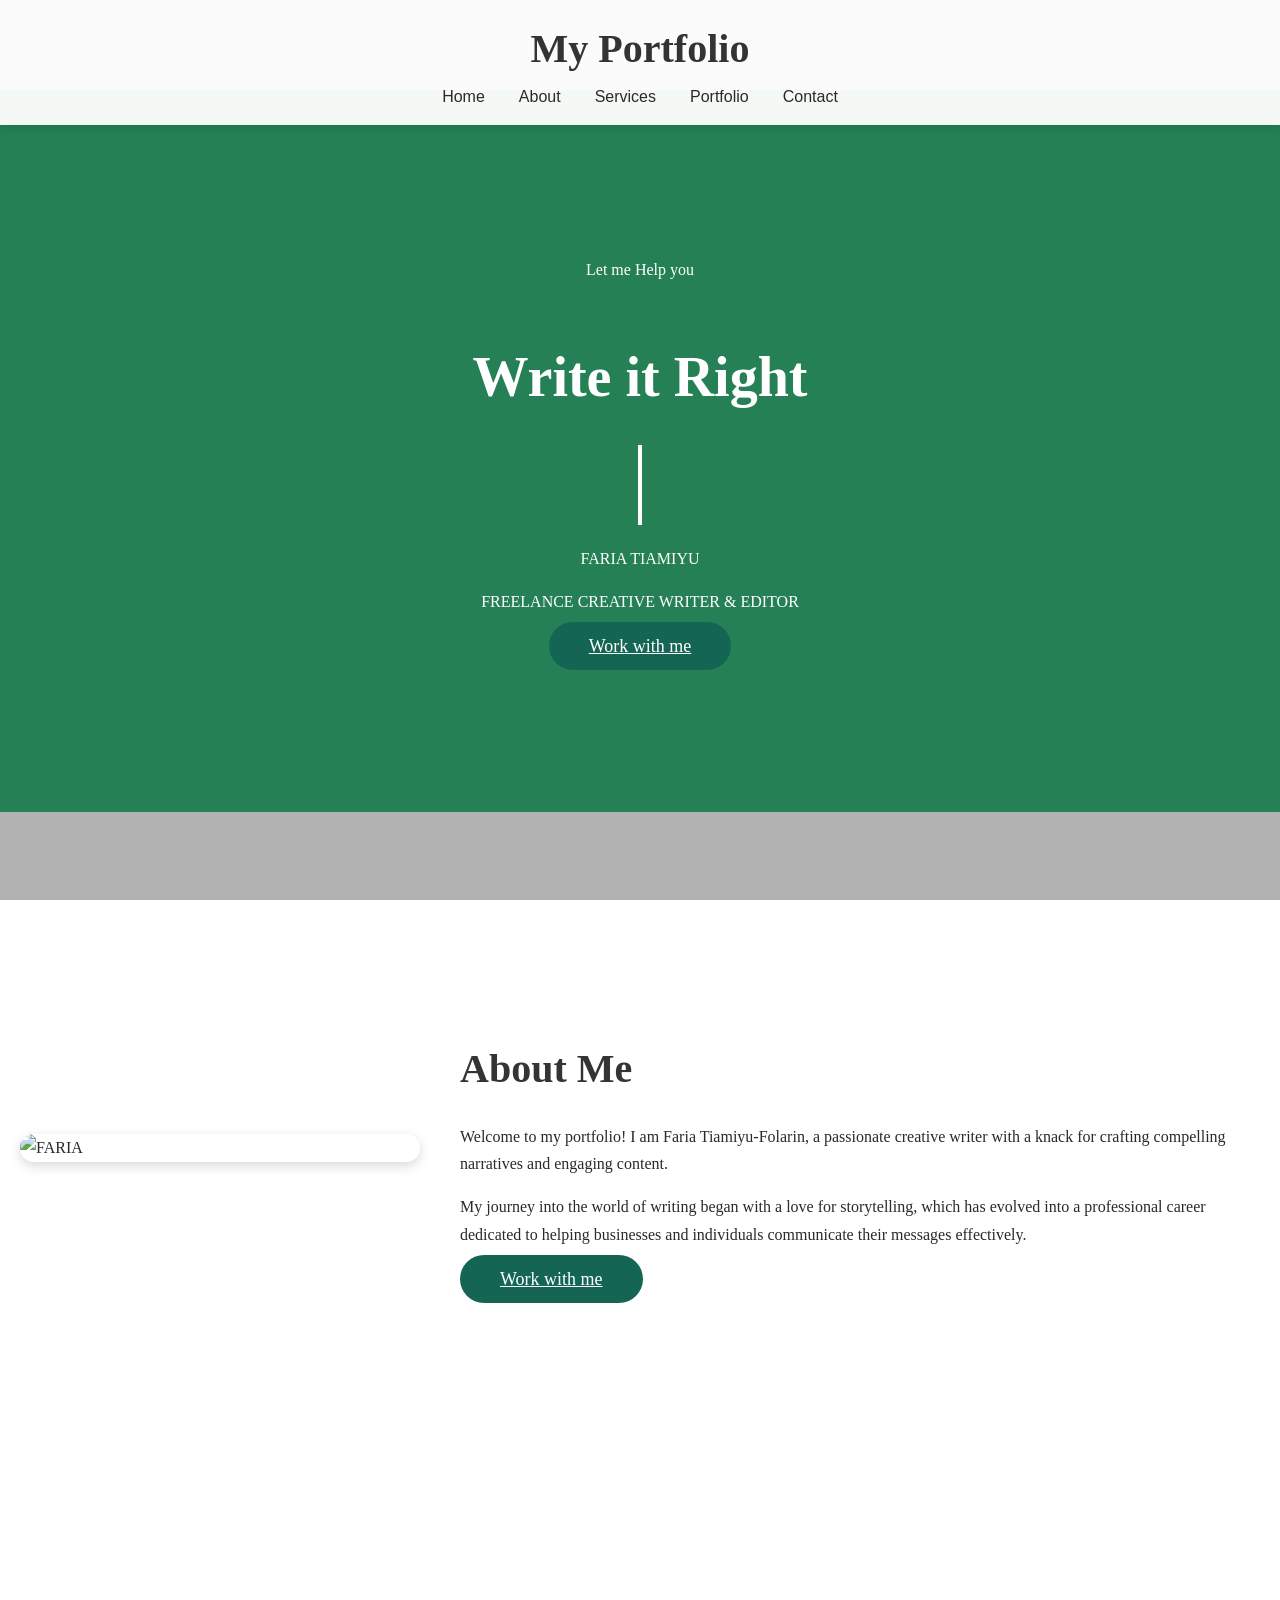
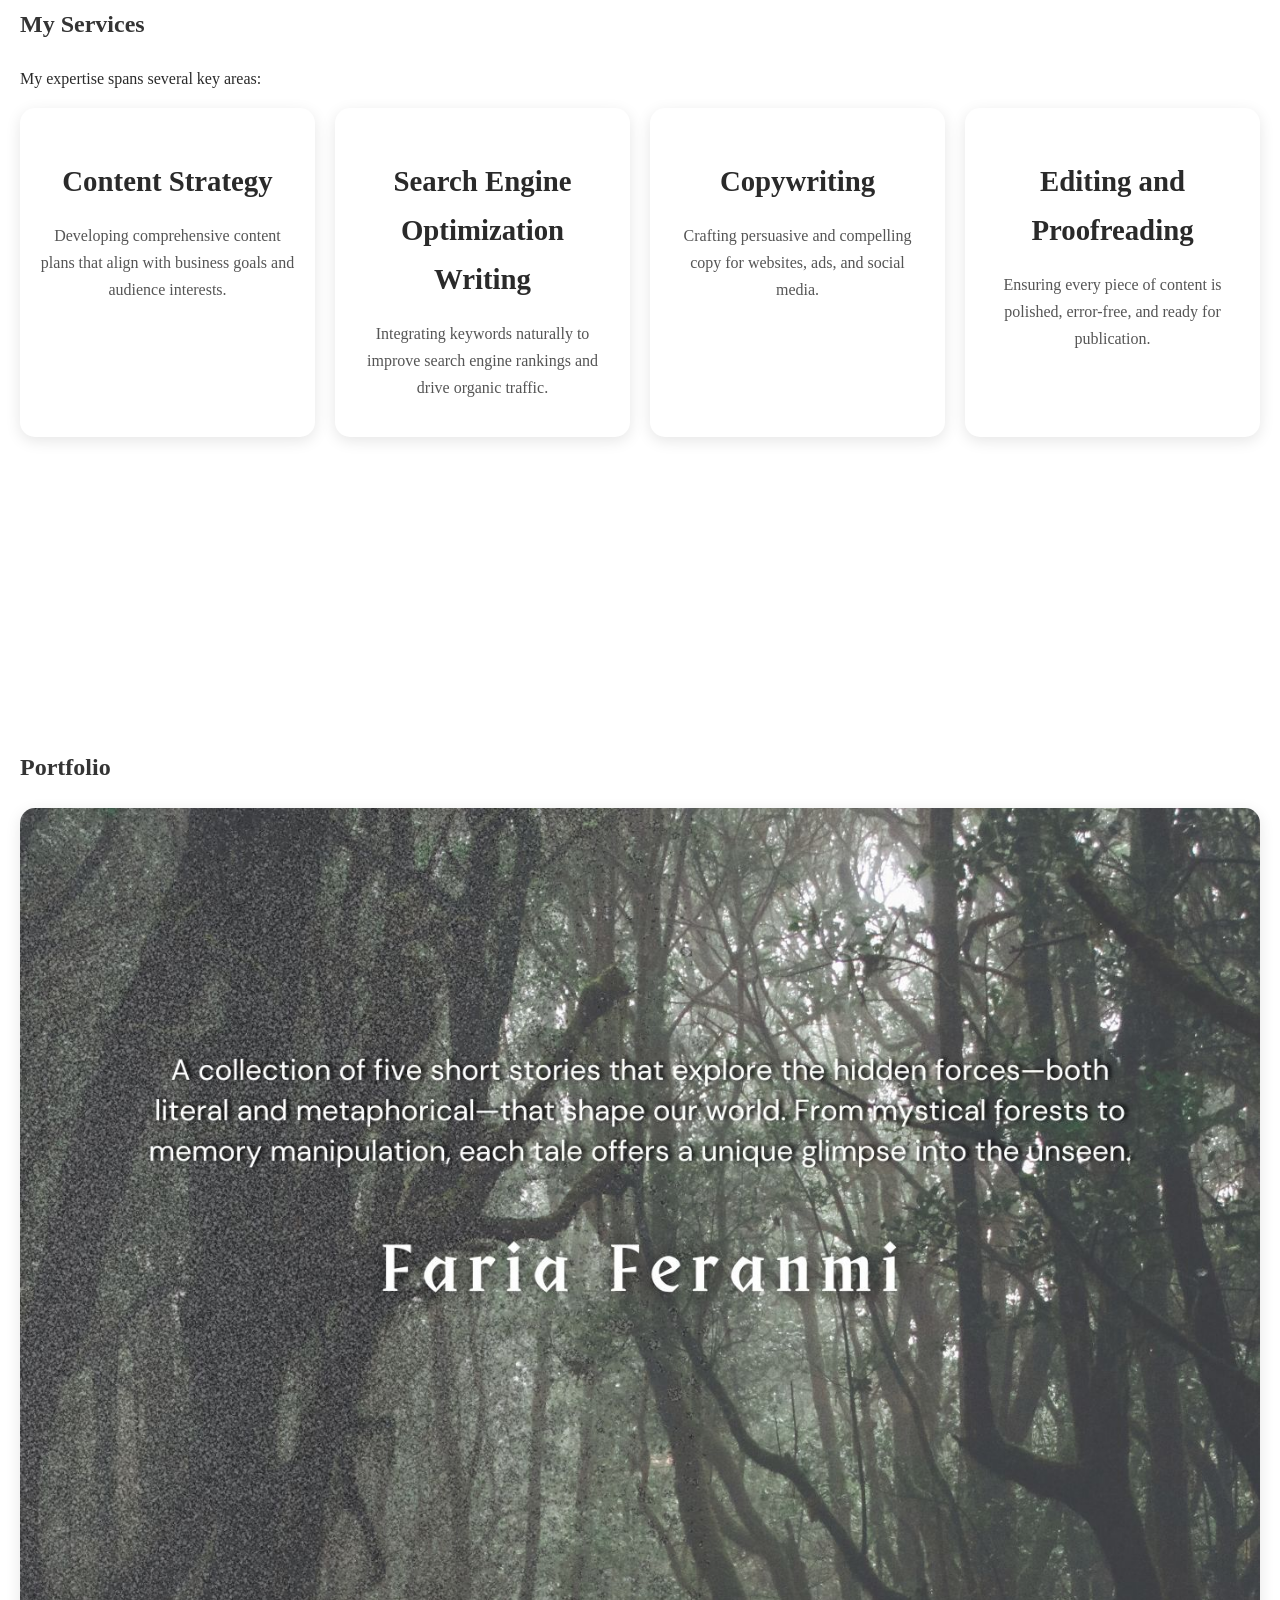
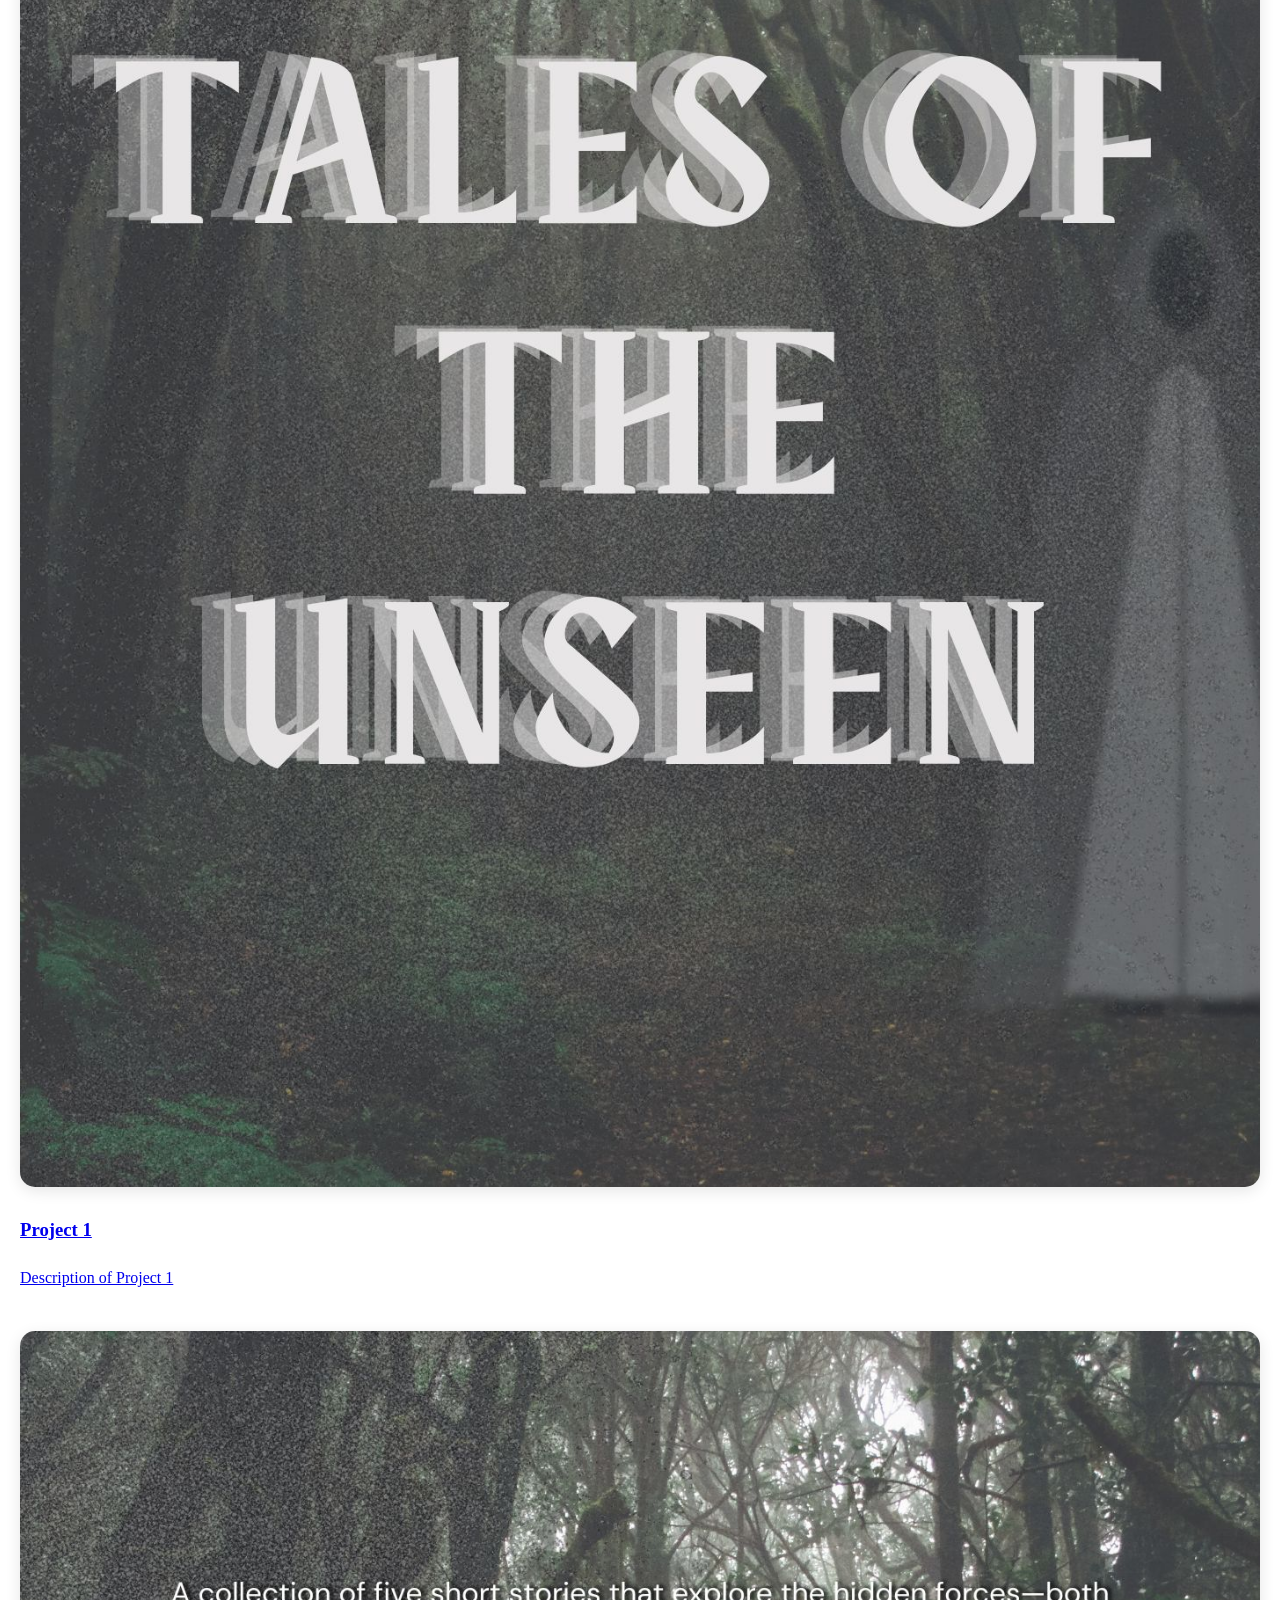
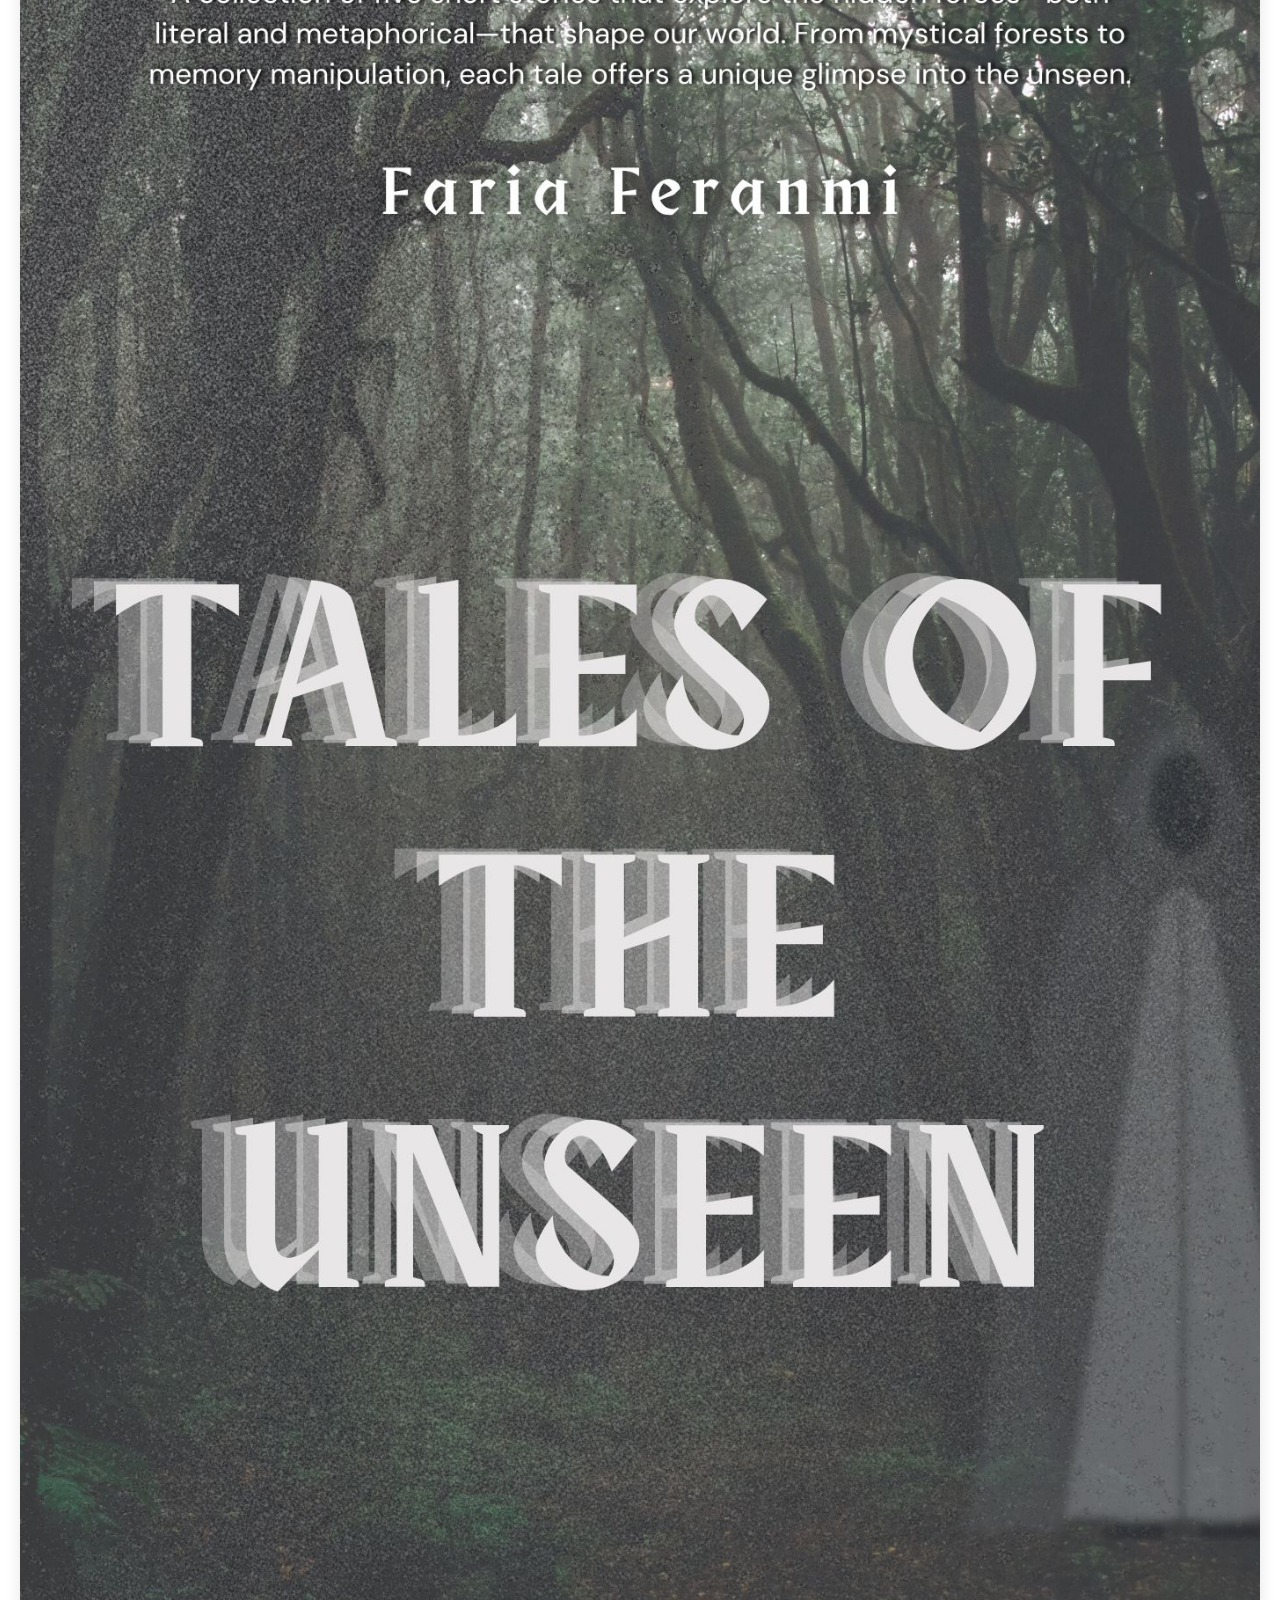
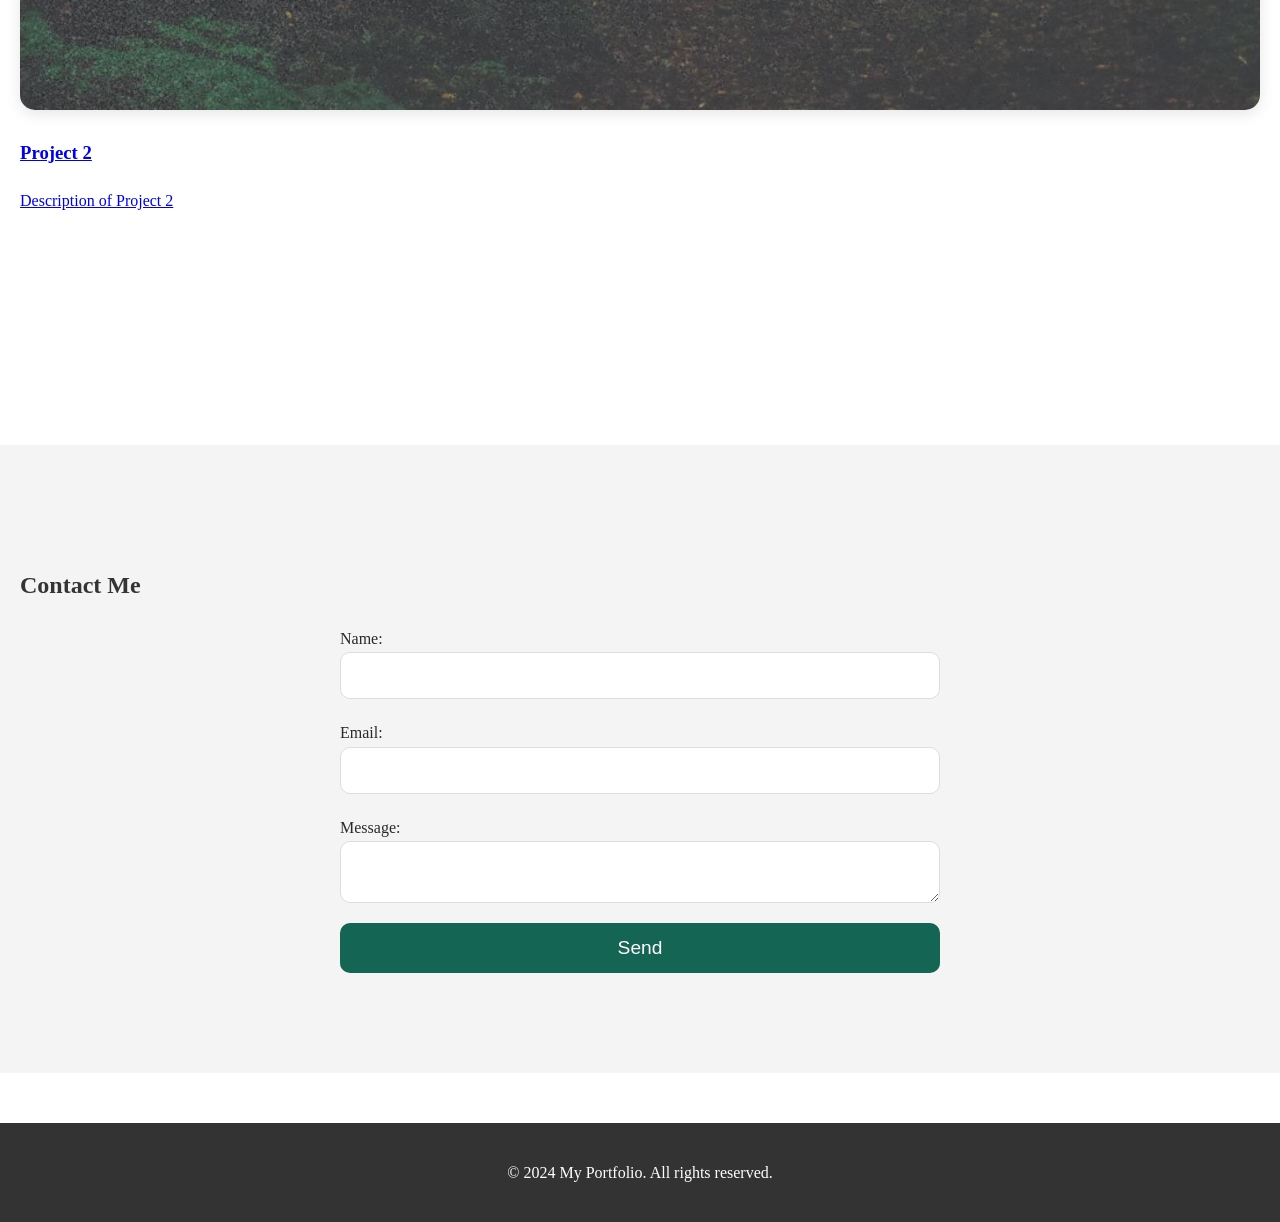
==== index.html @ 578f8a0b "indexupdate" ====
<!DOCTYPE html>
<html lang="en">
<head>
    <meta charset="UTF-8">
    <meta name="viewport" content="width=device-width, initial-scale=1.0">
    <title>Portfolio</title>
    <link rel="stylesheet" href="portfolio.css">
    <link href="https://fonts.googleapis.com/css2?family=Playwrite+NG+Modern:wght@100..400&display=swap" rel="stylesheet">

</head>
<body>
  
    <header>
        <h1>My Portfolio</h1>
        <nav>
          <ul>
            <li><a href="#home">Home</a></li>
            <li><a href="#about">About</a></li>
            <li><a href="#services">Services</a></li>
            <li><a href="#portfolio">Portfolio</a></li>
            <li><a href="#contact">Contact</a></li>
          </ul>
        </nav>
    </header>

    <section id="home">
        <p>Let me Help you</p>
        <h1 class="firstspacing">
          Write it Right
        </h1>
        <div class="vertical-line"></div>

        <p>FARIA TIAMIYU</P>
        <p>FREELANCE CREATIVE WRITER & EDITOR</p>
        <a class="workwithmebutton" href=#contact>
          Work with me
        </a>
    </section>

    <section id="about">
      <div class="about-content">
        <img src="C:\Users\Fariha\Documents\Portfolio web\image 1.jpg"alt="FARIA" class="about-image">
        <div class="text-content">
          <h2>About Me</h2>
          <p>
            Welcome to my portfolio! I am Faria Tiamiyu-Folarin, a passionate creative writer with a knack for crafting compelling narratives and engaging content.
          </p>
          <p>
            My journey into the world of writing began with a love for storytelling, which has evolved into a professional career dedicated to helping businesses and individuals communicate their messages effectively.
          </p>
    
          <a class="workwithmebutton" href=#contact>
            Work with me
          </a>

        </div>
      </div>

    </section>

    <section id="services">
      <h2>My Services</h2>
      <p>My expertise spans several key areas:</p>

      <div class="servicesboxes">
        
        <div id="box">
          <h3>Content Strategy</h3>
          <p>Developing comprehensive content plans that align with business goals and audience interests.</p>
        </div>

        <div id="box">
          <h3>Search Engine Optimization Writing</h3>
          <p>Integrating keywords naturally to improve search engine rankings and drive organic traffic.</p>
        </div>

        <div id="box">
          <h3>Copywriting</h3>
          <p>Crafting persuasive and compelling copy for websites, ads, and social media.</p>
        </div>

        <div id="box">
          <h3>Editing and Proofreading</h3>
          <p>Ensuring every piece of content is polished, error-free, and ready for publication.</p>
        </div>

      </div>

    </section>
  
    <section id="portfolio">
      <h2>Portfolio</h2>

      <div class="portfolio-item">
        <a href="https://www.wattpad.com/myworks/375334783-tales-of-the-unseen" target="_blank">
          <img src="images/tales of the unseen.jpg" alt="Project 1">
          <h3>Project 1</h3>
          <p>Description of Project 1</p>
        </a>
      </div>
      <div class="portfolio-item">
        <a href="https://www.wattpad.com/myworks/375334783-tales-of-the-unseen" target="_blank">
          <img src="images/tales of the unseen.jpg" alt="Project 2">
          <h3>Project 2</h3>
          <p>Description of Project 2</p>
        </a>
      </div>
  
    </section>

    <section id="contact">
      <h2>Contact Me</h2>
      <form action="portfoliosubmit_form.php" method="post">
        <label for="name">Name:</label>
        <input type="text" id="name" name="name" required>
        <label for="email">Email:</label>
        <input type="email" id="email" name="email" required>
        <label for="message">Message:</label>
        <textarea id="message" name="message" required></textarea>
        <button type="submit">Send</button>
      </form>

    </section>

    <footer class="rights">
      <p>&copy; 2024 My Portfolio. All rights reserved.</p>
    </footer>

</body>
</html>
---- portfolio.css ----
@import url('https://fonts.googleapis.com/css2?family=Playwrite+NG+Modern:wght@100..400&display=swap'); /* Use a similar font since "Playwrite NG Modern" is not found */

body {
  font-family: 'Playfair Display', serif;
  margin: 0;
  padding: 0;
  background-image:  linear-gradient(rgba(0, 0, 0, 0.3), rgba(0, 0, 0, 0.3)),
    url(https://images.unsplash.com/photo-1555601568-c9e6f328489b?q=80&w=1374&auto=format&fit=crop&ixlib=rb-4.0.3&ixid=M3wxMjA3fDB8MHxwaG90by1wYWdlfHx8fGVufDB8fHx8fA%3D%3D);
  background-size: cover; 
  background-position: center;
  background-attachment: fixed;  
  color: #2a2a2a;
  line-height: 1.7;
}

/*.fancy-handwriting {
  font-family: 'Playwrite NG Modern', cursive; 
  font-size: 24px; 
  font-optical-sizing: auto;
  font-weight: 400; 
  font-style: normal;
  line-height: 1.5; 
  letter-spacing: 0.05em; 
  padding: 20px;
  margin: 20px;
  background-color: #f0f0f0;
  border-radius: 10px; 
}*/

header {
  background-color: rgba(255, 255, 255, 0.95);
  padding: 15px 0;
  text-align: center;
  box-shadow: 0 4px 8px rgba(0, 0, 0, 0.1) ;
  position: fixed;
  width: 100%;
  top: 0;
  z-index: 100;
}

header h1 {
  font-size: 2.5rem;
  margin: 0;
  font-weight: 700;
  color: #333;
}

nav ul {
  list-style-type: none;
  margin: 0;
  padding: 0;
}

nav ul li {
  display: inline-block;
  margin-right: 0 15px;
}

nav ul li a {
  color: #2a2a2a;
  font-family: 'Inter', sans-serif;
  text-decoration: none;
  font-weight: 500;
  padding: 8px 15px;
  border-radius: 5px;
  transition: background-color 0.3s ease, color 0.3s ease;
} 

nav ul li a:hover {
  background-color: #156554;
  color: white;
}

section {
  padding: 100px 20px;
  margin-top: 90px;
}

h2 {
  color: #343434;
}  

#home {
  background-color: rgba(13, 121, 70, 0.85);
  color: white;
  text-align: center;
  padding: 150px 20px;
}

#home h1 {
  font-size: 3.5rem;
  margin-bottom: 20px;
}

.vertical-line {
  width: 4px; 
  height: 80px; 
  background-color: white;
  margin: 20px auto; 
}

.workwithmebutton {
  padding: 14px 40px;
  font-size: 18px;
  background-color: #156554;
  color: white;
  border-radius: 50px;
  border: none;
  cursor: pointer;
  transition: background-color 0.3s ease;
}

.workwithmebutton:hover {
  background-color: #114c41;
}

/*.workwithmebutton2 {
  display: block;
  width: max-content;
  margin: 20px;
  padding: 10px 25px;
  font-size: 16px;
  cursor: pointer;
  text-align: center;
  text-decoration: none;
  background-color: #92E4BE; 
  color: #343434; 
  border-radius: 5px;
  border: none;
  transition: background-color 0.3s;
  margin: 20px auto;
  box-shadow: 0 2px 6px rgba(0,0,0,0.2);
  border-radius: 5px; 
}

#about, #services, #contact {
  background-color: #92E4BE; 
  color: #343434;
}

#portfolio {
  background-color: #0d7946; 
  color: rgb(214, 163, 126);
}*/



.about-content {
  display: flex;
  flex-wrap: wrap;
  align-items: center;
  gap: 40px;
}

.about-image {
  flex: 1;
  max-width: 100%;
  border-radius: 15px;
  box-shadow: 0 4px 12px rgba(0, 0, 0, 0.15);
}

.text-content {
  flex: 2;
}

.text-content h2 {
  font-size: 2.5rem;
  margin-bottom: 20px;
}

/*#about h2 {
  color: rgb(92, 48, 17);
}

#about p {
  color: #343434;
}

.text-content p {
  font-size: 16px;
  color: #5C4633;
  line-height: 1.6;
  margin-bottom: 20px;
}

#services h2 {
  font-size: 48px;
  margin-bottom: 40px;
  color: rgb(92, 48, 17);
}

.rights {
  text-align: center;
}*/

.servicesboxes {
  display: grid;
  grid-template-columns: repeat(auto-fit, minmax(250px, 1fr));
  gap: 20px;
}

/*#mainbox {
  padding: 10px;
  flex-grow: 2;
  display: flex;
  flex-direction: column;
}*/

#box {
  padding: 20px;
  background-color: white;
  border-radius: 15px;
  text-align: center;
  box-shadow: 0 4px 15px rgba(0, 0, 0, 0.1);
  transition: transform 0.3s ease;
}

#box:hover {
  transform: translateY(-10px);
}

#box h3 {
  font-size: 1.8rem;
  margin-bottom: 15px;
  font-weight: 700;
}

#box p {
  font-size: 1rem;
  color: #555;
}

.portfolio-item {
  margin-bottom: 40px;
  transition: transform 0.3s ease, box-shadow 0.3s ease;
}

.portfolio-item img {
  width: 100%;
  height: 30%;
  border-radius: 15px;
  box-shadow: 0 4px 15px rgba(0, 0, 0, 0.1);
}

.portfolio-item:hover {
  transform: scale(1.05);
  box-shadow: 0 8px 30px rgba(0, 0, 0, 0.2);
}

#contact {
  background-color: #f4f4f4;
}

/*#portfolio h2 {
  font-size: 48px;
  margin-bottom: 40px;
  color: rgb(214, 163, 126);
}*/

form {
  display: flex;
  flex-direction: column;
  max-width: 600px;
  margin: 0 auto;
}

form input[type="text"],
form input[type="email"],
form textarea {
  padding: 15px;
  margin-bottom: 20px;
  border-radius: 10px;
  border: 1px solid #ddd;
  font-family: 'Inter', sans-serif;
}

form button {
  background-color: #156554;
  color: white;
  border: none;
  padding: 14px;
  border-radius: 10px;
  cursor: pointer;
  font-size: 1.2rem;
  font-family: 'Inter', sans-serif;
}

footer {
  background-color: #333;
  color: #fff;
  text-align: center;
  padding: 20px;
  margin-top: 50px;
}

/*To enhance responsiveness and style for your portfolio website, I've made several changes and improvements to your code. These changes focus on responsiveness for various screen sizes, modernizing the design, and making the site more visually appealing.

### HTML Changes:

No major changes are needed in the HTML structure since it already has a clear and well-structured layout. The main changes are in the CSS to improve responsiveness and design.

### Updated CSS:

```css
@import url('https://fonts.googleapis.com/css2?family=Playfair+Display:wght@400;700&display=swap');

body {
  font-family: 'Playfair Display', serif;
  margin: 0;
  padding: 0;
  background-image: url(https://images.unsplash.com/photo-1555601568-c9e6f328489b?q=80&w=1374&auto=format&fit=crop&ixlib=rb-4.0.3&ixid=M3wxMjA3fDB8MHxwaG90by1wYWdlfHx8fGVufDB8fHx8fA%3D%3D);
  background-size: cover;
  background-position: center;
  background-repeat: no-repeat;
  color: #343434;
  line-height: 1.6;
}

header {
  background-color: rgba(255, 255, 255, 0.9); /* Slight transparency 
  padding: 20px;
  text-align: center;
  box-shadow: 0 2px 10px rgba(0, 0, 0, 0.1); /* Elevate header 
  position: fixed;
  width: 100%;
  top: 0;
  z-index: 100;
}

header h1 {
  margin: 0;
  font-size: 2rem;
}

nav ul {
  list-style-type: none;
  padding: 0;
  margin: 0;
}

nav ul li {
  display: inline-block;
  margin-right: 20px;
}

nav ul li a {
  color: #343434;
  text-decoration: none;
  font-weight: 600;
  font-size: 1rem;
  padding: 10px 20px;
  border-radius: 5px;
  transition: background-color 0.3s ease;
}

nav ul li a:hover {
  background-color: #0d7946;
  color: white;
}

section {
  padding: 100px 20px;
  margin-top: 80px;
  width: 100%;
}

#home {
  background-color: rgba(13, 121, 70, 0.9);
  color: white;
  text-align: center;
  padding: 200px 20px;
}

#home h1 {
  font-size: 3rem;
}

.vertical-line {
  width: 4px;
  height: 80px;
  background-color: white;
  margin: 20px auto;
}

.workwithmebutton {
  padding: 12px 30px;
  font-size: 18px;
  background-color: #0d7946;
  color: white;
  border-radius: 50px;
  border: none;
  cursor: pointer;
  transition: background-color 0.3s ease;
}

.workwithmebutton:hover {
  background-color: #0a5e3c;
}

.about-content {
  display: flex;
  flex-wrap: wrap;
  align-items: center;
  gap: 40px;
}

.about-image {
  flex: 1;
  max-width: 100%;
  border-radius: 15px;
}

.text-content {
  flex: 2;
}

.text-content h2 {
  font-size: 2.5rem;
  margin-bottom: 20px;
}

.servicesboxes {
  display: grid;
  grid-template-columns: repeat(auto-fit, minmax(250px, 1fr));
  gap: 20px;
}

#box {
  padding: 20px;
  background-color: white;
  border-radius: 10px;
  text-align: center;
  box-shadow: 0 4px 15px rgba(0, 0, 0, 0.1);
  transition: transform 0.3s ease;
}

#box:hover {
  transform: translateY(-5px);
}

#box h3 {
  font-size: 1.5rem;
  margin-bottom: 10px;
  font-weight: 700;
}

#box p {
  font-size: 1rem;
}

.portfolio-item {
  margin-bottom: 40px;
  transition: transform 0.3s ease, box-shadow 0.3s ease;
}

.portfolio-item img {
  width: 100%;
  height: auto;
  border-radius: 10px;
  box-shadow: 0 4px 15px rgba(0, 0, 0, 0.1);
}

.portfolio-item:hover {
  transform: scale(1.05);
  box-shadow: 0 8px 30px rgba(0, 0, 0, 0.2);
}

#contact {
  background-color: #f9f9f9;
}

form {
  display: flex;
  flex-direction: column;
  max-width: 600px;
  margin: 0 auto;
}

form input,
form textarea {
  padding: 12px;
  margin-bottom: 20px;
  border-radius: 8px;
  border: 1px solid #ddd;
}

form button {
  background-color: #0d7946;
  color: white;
  border: none;
  padding: 12px;
  border-radius: 8px;
  cursor: pointer;
  font-size: 1.2rem;
}

footer {
  background-color: #333;
  color: white;
  padding: 20px;
  text-align: center;
  margin-top: 50px;
}
```

### Key Changes and Improvements:

1. **Sticky Header:**  
   The header is now sticky, so it stays at the top of the page even as the user scrolls, improving navigation. I also added a subtle box shadow for elevation.

2. **Responsive Design with Flexbox and Grid:**
   - The `about-content` section uses `flex-wrap` to ensure that content and images are responsive.
   - The `servicesboxes` section uses CSS Grid to create a responsive layout that automatically adjusts the number of columns based on the screen width.
   - Projects (`portfolio-item`) will expand slightly and have a shadow effect when hovered over, adding a modern, interactive feel.

3. **Better Button Styling:**
   Buttons have been made more prominent with rounded edges and hover effects to improve usability.

4. **Font Updates:**  
   Updated the font to a more modern serif style, "Playfair Display," to give the website a more sophisticated and professional look. This font is also better supported than the original custom font.

5. **Form Styling:**  
   The form now has more padding and uses flexbox to ensure the elements are neatly arranged and centered.

6. **Improved Readability and Consistent Spacing:**  
   Adjusted padding and margins to provide consistent spacing across sections, making the content easier to read.

7. **Portfolio Section Enhancements:**
   - Images now have a subtle box shadow and scaling effect on hover to add a polished, professional look.
   - Project titles and descriptions are clearer, improving the visual hierarchy.

8. **Footer:**  
   The footer is fixed at the bottom and includes a solid color with contrasting white text, making it easy to read while providing closure to the page content.

---

These changes will make the website look more modern, improve user experience across devices, and add elegance with subtle effects and improved layout structure.*/
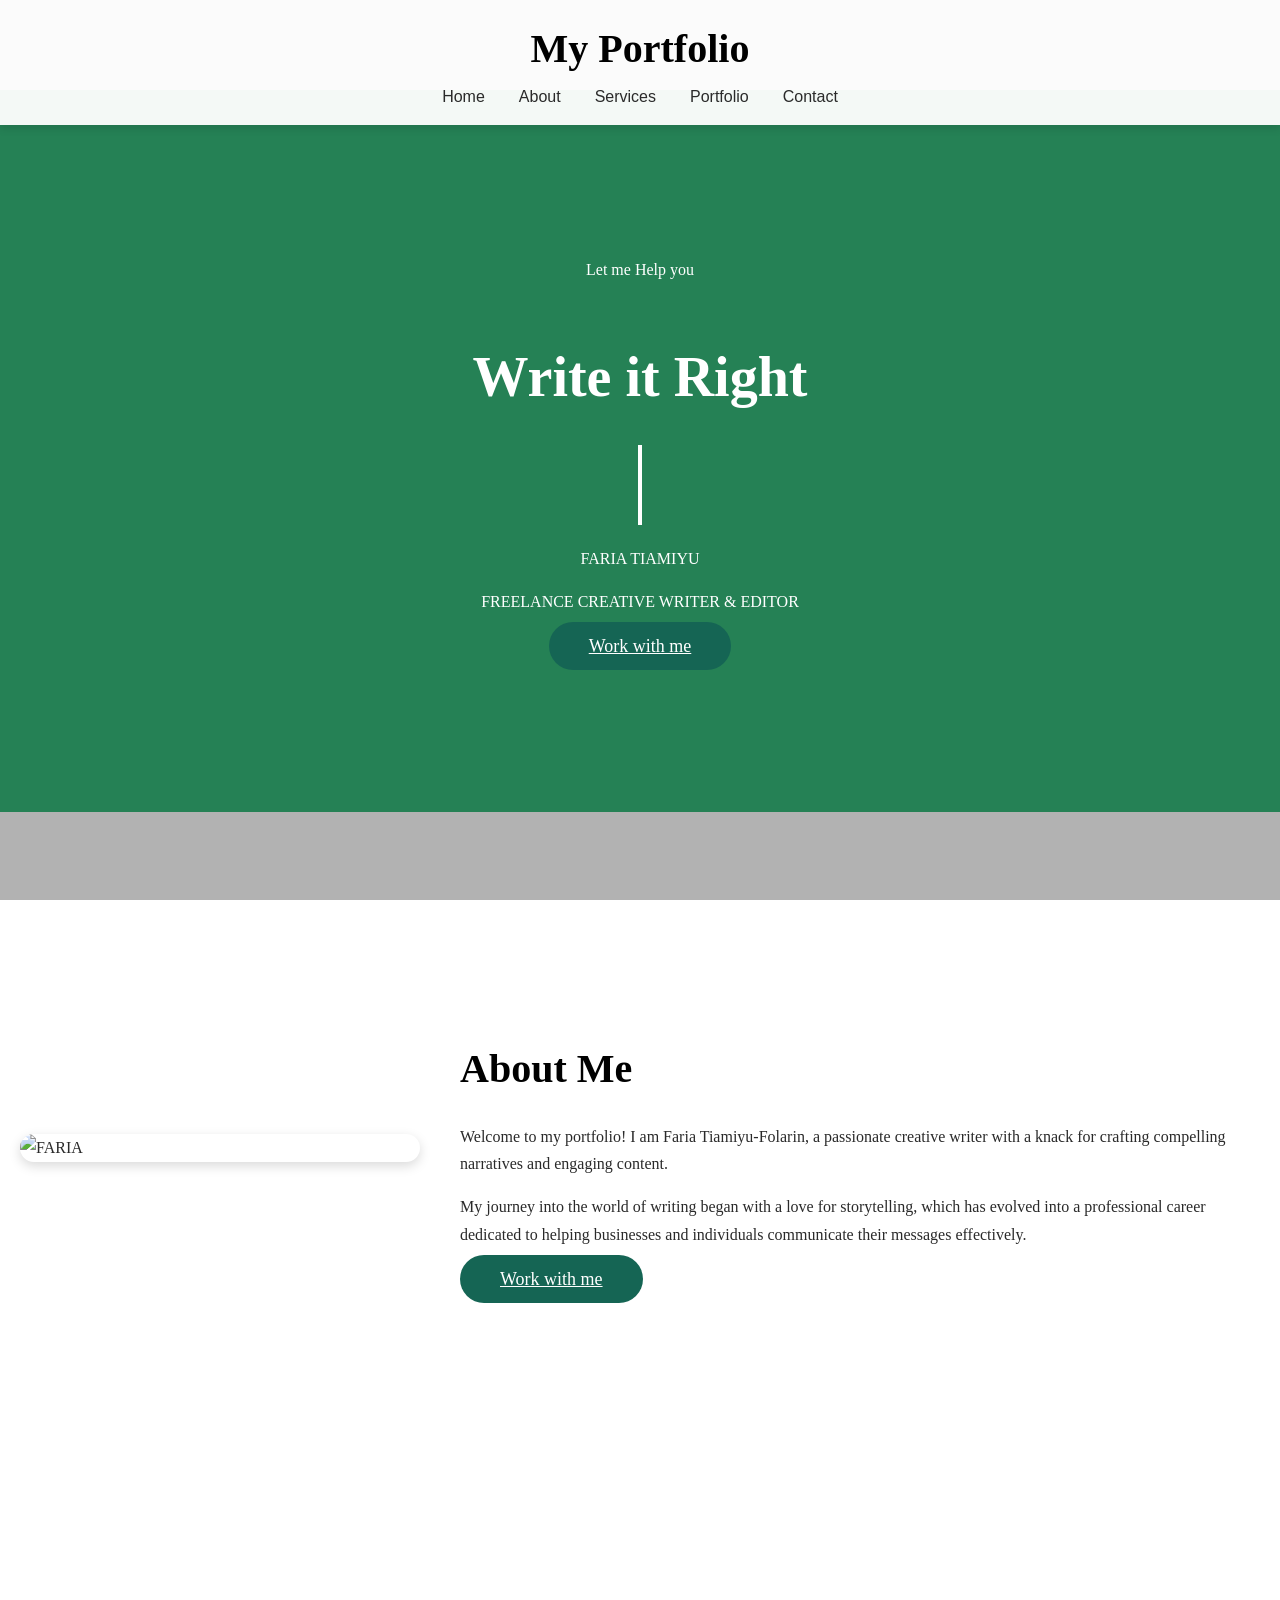
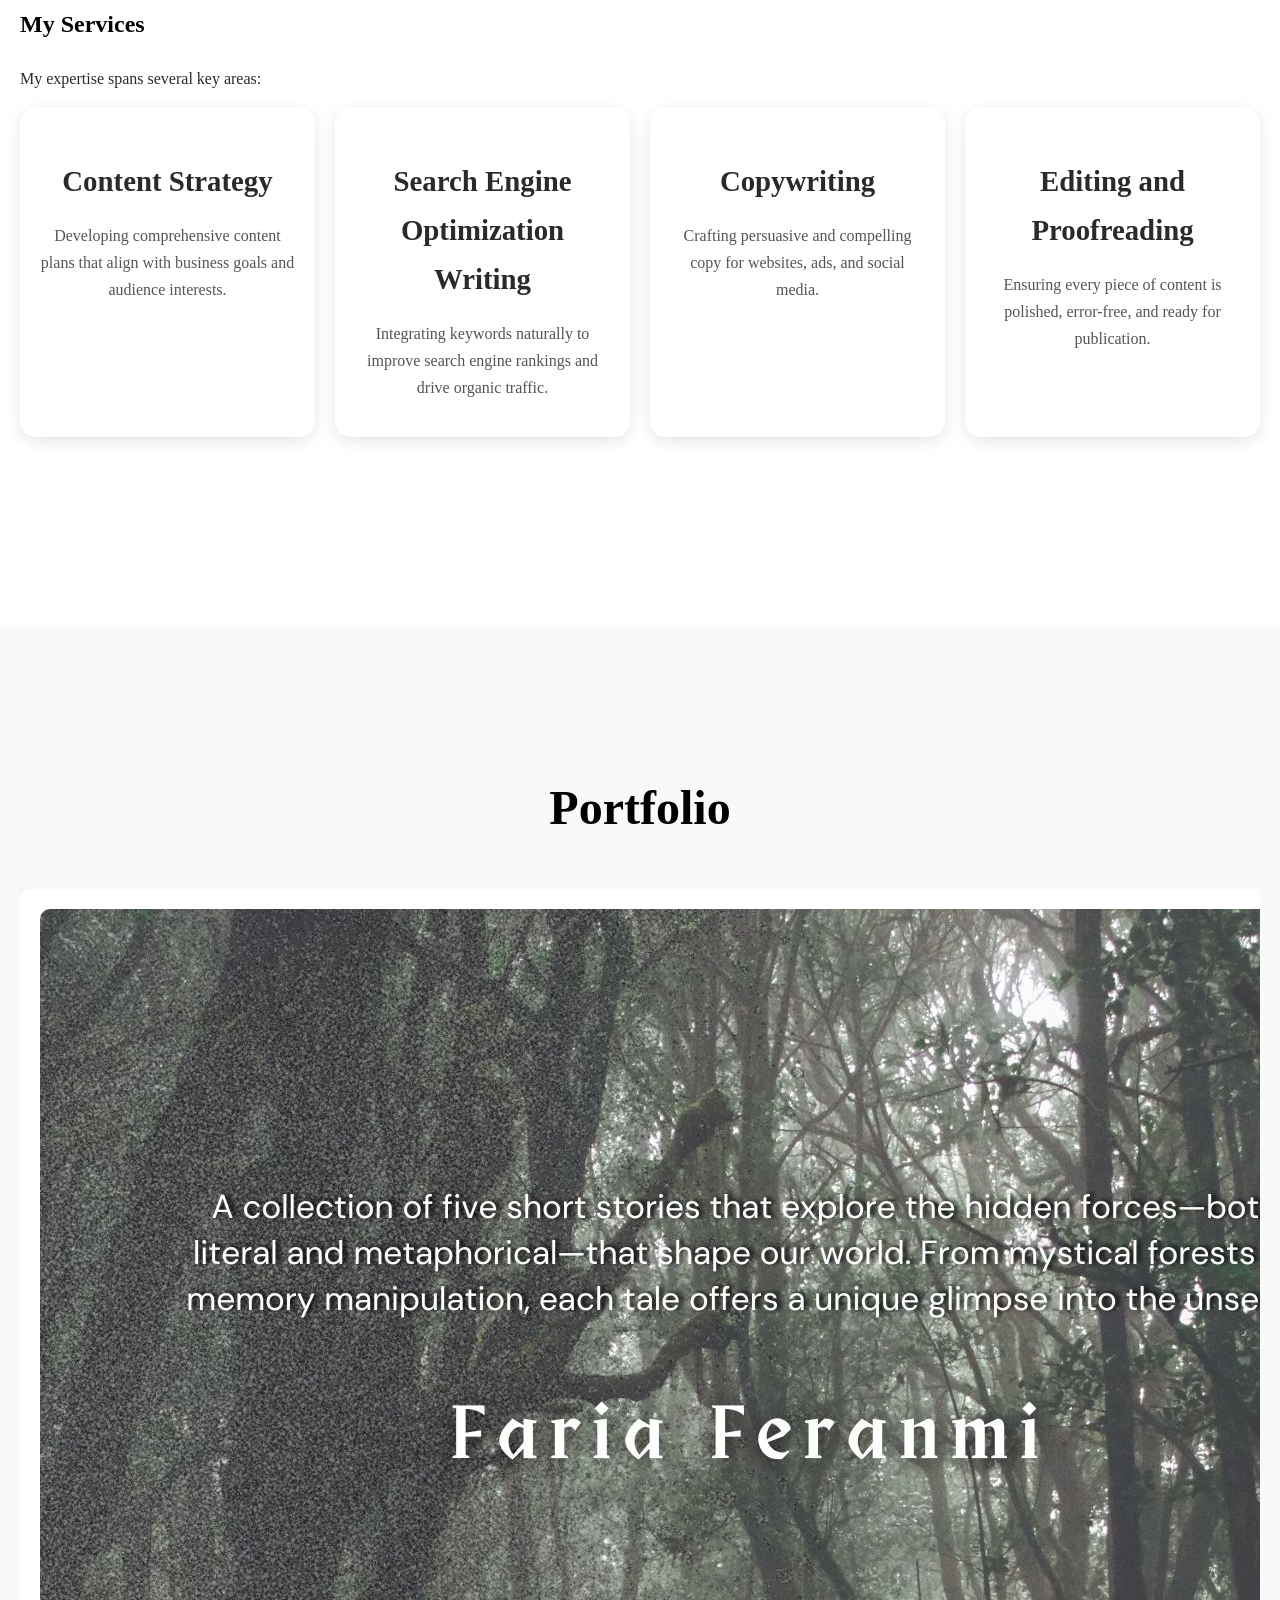
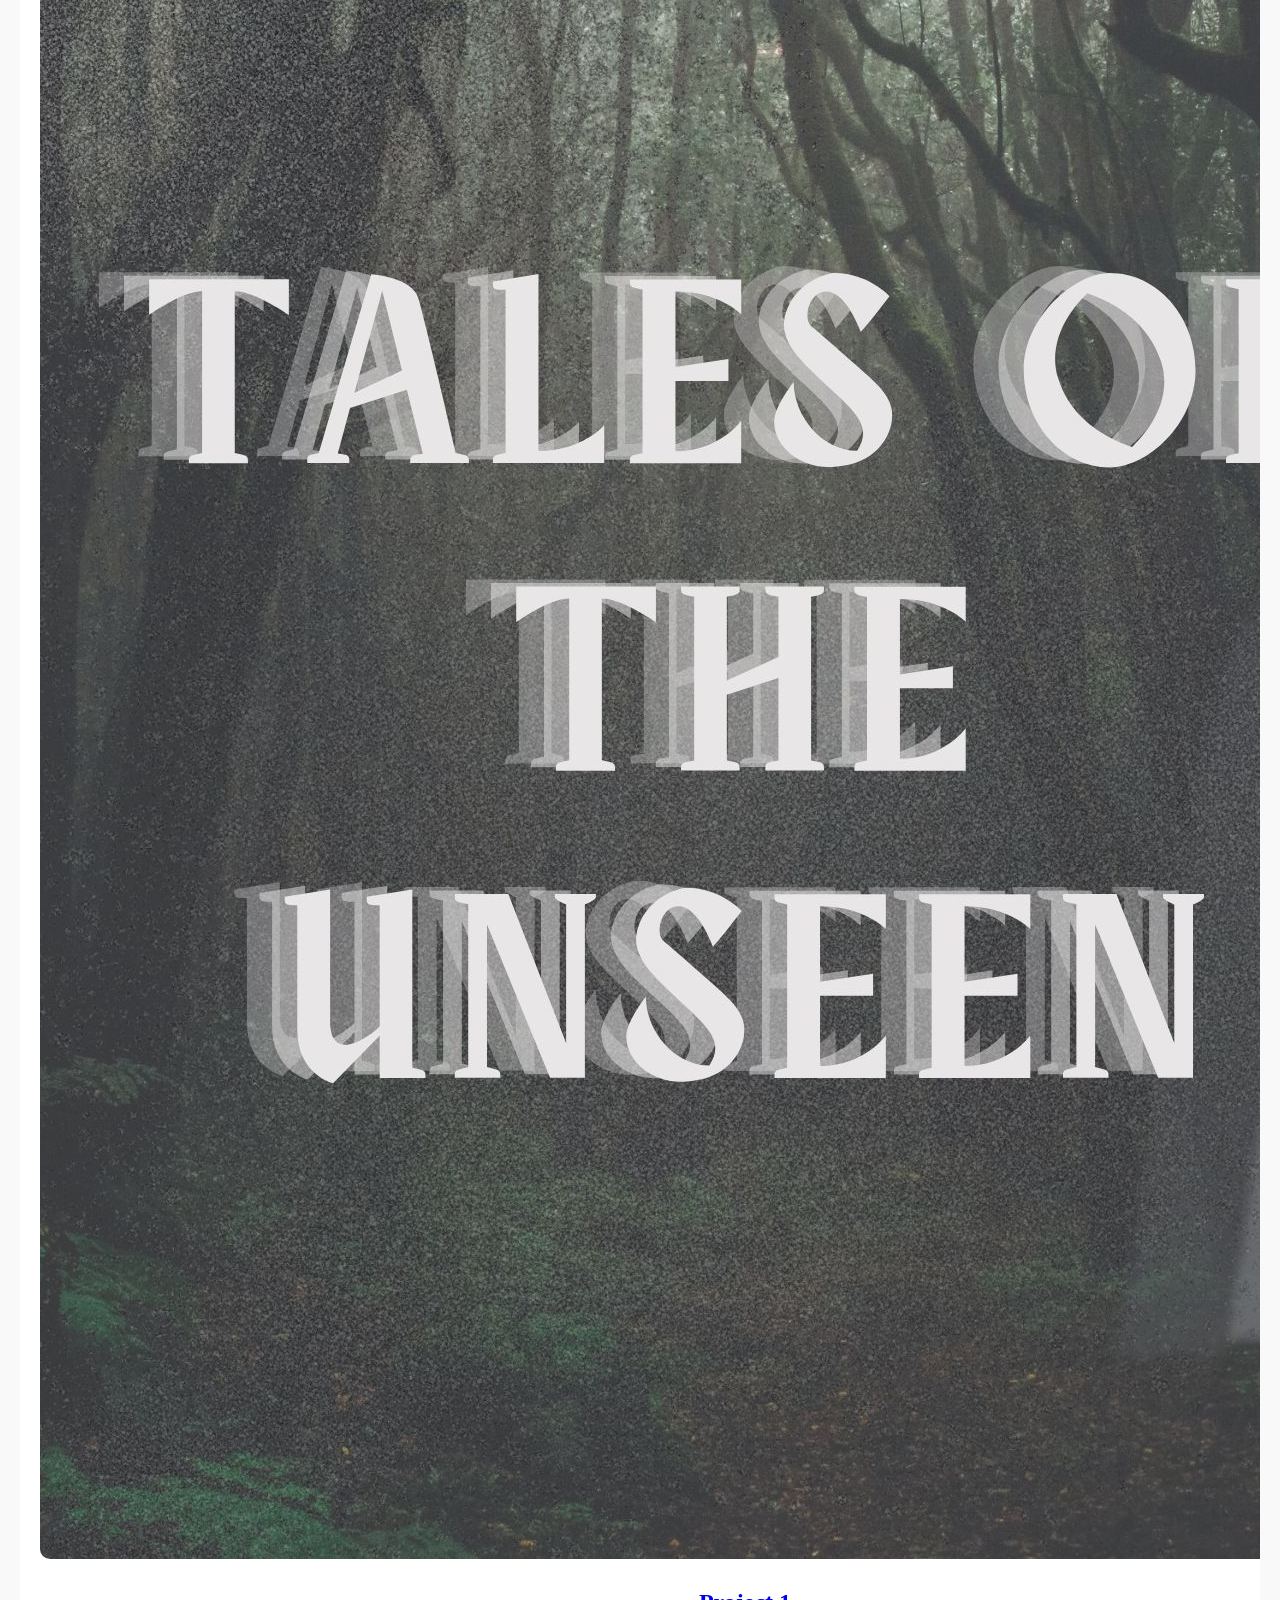
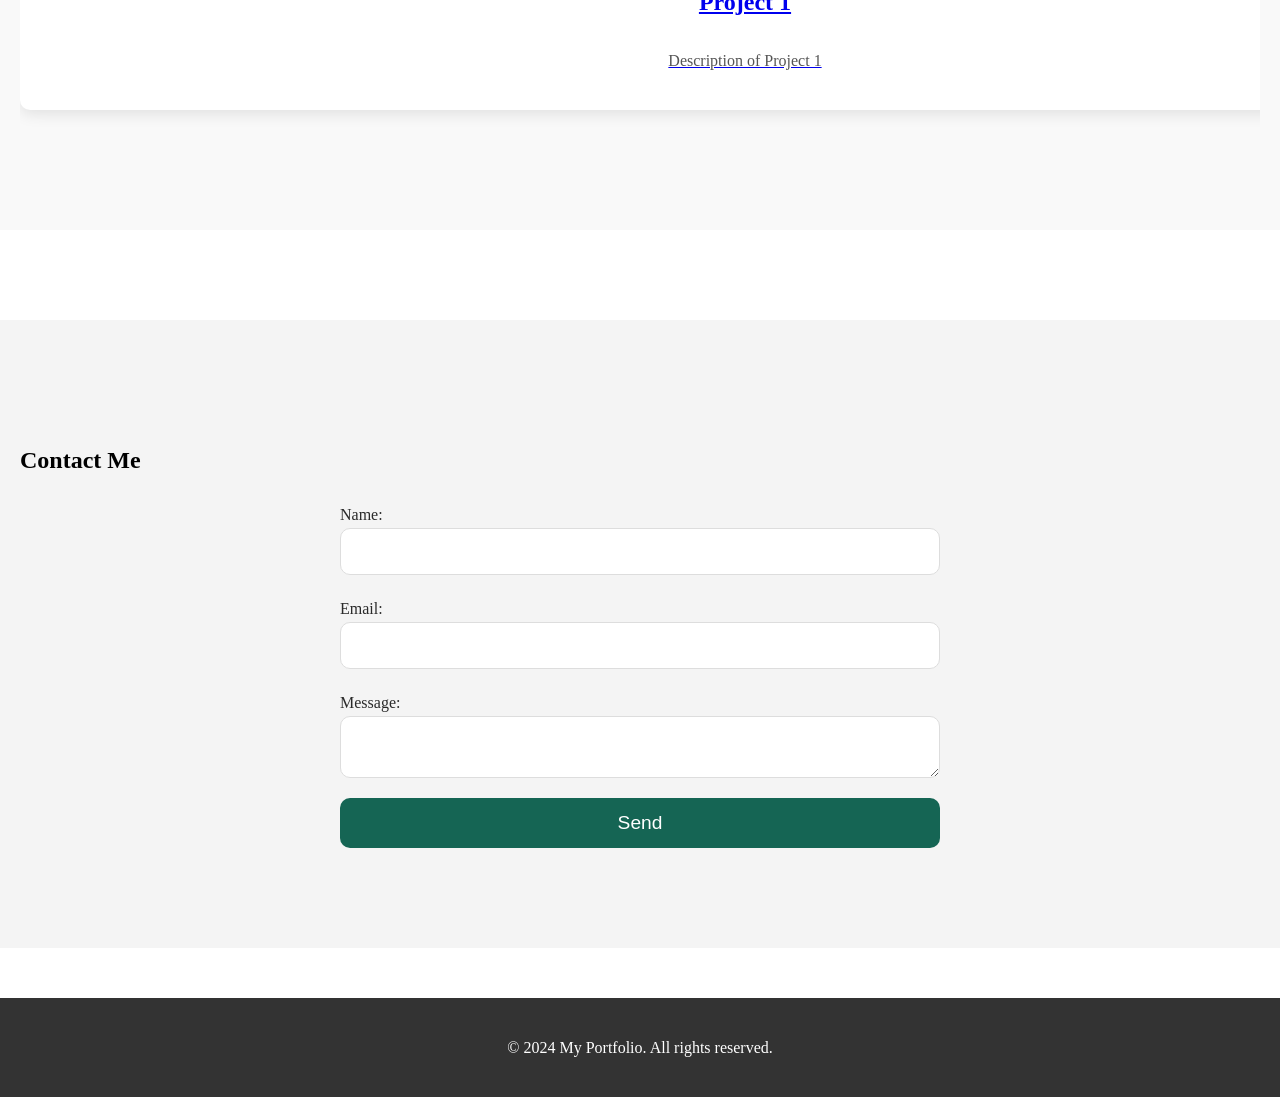
==== commit 1871011a: "update" ====
--- a/index.html
+++ b/index.html
@@ -90,7 +90,7 @@
   
     <section id="portfolio">
       <h2>Portfolio</h2>
-
+    <div class="portfolio-wrapper">
       <div class="portfolio-item">
         <a href="https://www.wattpad.com/myworks/375334783-tales-of-the-unseen" target="_blank">
           <img src="images/tales of the unseen.jpg" alt="Project 1">
@@ -105,7 +105,7 @@
           <p>Description of Project 2</p>
         </a>
       </div>
-  
+    </div>
     </section>
 
     <section id="contact">
--- a/portfolio.css
+++ b/portfolio.css
@@ -42,7 +42,7 @@
   font-size: 2.5rem;
   margin: 0;
   font-weight: 700;
-  color: #333;
+  color: #000000;
 }
 
 nav ul {
@@ -77,7 +77,7 @@
 }
 
 h2 {
-  color: #343434;
+  color: #000000;
 }  
 
 #home {
@@ -137,13 +137,7 @@
   background-color: #92E4BE; 
   color: #343434;
 }
-
-#portfolio {
-  background-color: #0d7946; 
-  color: rgb(214, 163, 126);
-}*/
-
-
+*/
 
 .about-content {
   display: flex;
@@ -230,32 +224,78 @@
   color: #555;
 }
 
+#portfolio {
+  padding: 100px 20px;
+  background-color: #f9f9f9;
+  color: #343434;
+}
+
 .portfolio-item {
-  margin-bottom: 40px;
+  min-width: 300px;
+  flex: 0 0 auto; 
+  text-align: center;
+  background-color: white;
+  border-radius: 10px;
+  box-shadow: 0 4px 15px rgba(0, 0, 0, 0.1);
+  padding: 20px;
+  scroll-snap-align: start;
   transition: transform 0.3s ease, box-shadow 0.3s ease;
 }
 
 .portfolio-item img {
-  width: 100%;
-  height: 30%;
-  border-radius: 15px;
-  box-shadow: 0 4px 15px rgba(0, 0, 0, 0.1);
+  max-width: 100%;
+  height: auto;
+  border-radius: 10px;
+  object-fit: cover;
 }
 
 .portfolio-item:hover {
-  transform: scale(1.05);
+  transform: translateY(-5px);
   box-shadow: 0 8px 30px rgba(0, 0, 0, 0.2);
+}
+
+.portfolio-item h3 {
+  font-size: 1.5rem;
+  margin-top: 15px;
+  font-weight: 700;
+}
+
+.portfolio-item p {
+  font-size: 1rem;
+  margin-top: 10px;
+  color: #555;
+}
+
+.portfolio-wrapper::-webkit-scrollbar {
+  height: 10px;
+}
+
+.portfolio-wrapper::-webkit-scrollbar-thumb {
+  background-color: #0d7946;
+  border-radius: 5px;
+}
+
+.portfolio-wrapper::-webkit-scrollbar-track {
+  background: #f1f1f1;
 }
 
 #contact {
   background-color: #f4f4f4;
 }
 
-/*#portfolio h2 {
-  font-size: 48px;
+#portfolio h2 {
+  text-align: center;
+  font-size: 3rem;
   margin-bottom: 40px;
-  color: rgb(214, 163, 126);
-}*/
+}
+
+.portfolio-wrapper {
+  display: flex;
+  overflow-x: auto;
+  scroll-snap-type: x mandatory; /* Smooth snapping for scroll */
+  gap: 20px;
+  padding-bottom: 20px;
+}
 
 form {
   display: flex;
@@ -291,247 +331,4 @@
   text-align: center;
   padding: 20px;
   margin-top: 50px;
-}
-
-/*To enhance responsiveness and style for your portfolio website, I've made several changes and improvements to your code. These changes focus on responsiveness for various screen sizes, modernizing the design, and making the site more visually appealing.
-
-### HTML Changes:
-
-No major changes are needed in the HTML structure since it already has a clear and well-structured layout. The main changes are in the CSS to improve responsiveness and design.
-
-### Updated CSS:
-
-```css
-@import url('https://fonts.googleapis.com/css2?family=Playfair+Display:wght@400;700&display=swap');
-
-body {
-  font-family: 'Playfair Display', serif;
-  margin: 0;
-  padding: 0;
-  background-image: url(https://images.unsplash.com/photo-1555601568-c9e6f328489b?q=80&w=1374&auto=format&fit=crop&ixlib=rb-4.0.3&ixid=M3wxMjA3fDB8MHxwaG90by1wYWdlfHx8fGVufDB8fHx8fA%3D%3D);
-  background-size: cover;
-  background-position: center;
-  background-repeat: no-repeat;
-  color: #343434;
-  line-height: 1.6;
-}
-
-header {
-  background-color: rgba(255, 255, 255, 0.9); /* Slight transparency 
-  padding: 20px;
-  text-align: center;
-  box-shadow: 0 2px 10px rgba(0, 0, 0, 0.1); /* Elevate header 
-  position: fixed;
-  width: 100%;
-  top: 0;
-  z-index: 100;
-}
-
-header h1 {
-  margin: 0;
-  font-size: 2rem;
-}
-
-nav ul {
-  list-style-type: none;
-  padding: 0;
-  margin: 0;
-}
-
-nav ul li {
-  display: inline-block;
-  margin-right: 20px;
-}
-
-nav ul li a {
-  color: #343434;
-  text-decoration: none;
-  font-weight: 600;
-  font-size: 1rem;
-  padding: 10px 20px;
-  border-radius: 5px;
-  transition: background-color 0.3s ease;
-}
-
-nav ul li a:hover {
-  background-color: #0d7946;
-  color: white;
-}
-
-section {
-  padding: 100px 20px;
-  margin-top: 80px;
-  width: 100%;
-}
-
-#home {
-  background-color: rgba(13, 121, 70, 0.9);
-  color: white;
-  text-align: center;
-  padding: 200px 20px;
-}
-
-#home h1 {
-  font-size: 3rem;
-}
-
-.vertical-line {
-  width: 4px;
-  height: 80px;
-  background-color: white;
-  margin: 20px auto;
-}
-
-.workwithmebutton {
-  padding: 12px 30px;
-  font-size: 18px;
-  background-color: #0d7946;
-  color: white;
-  border-radius: 50px;
-  border: none;
-  cursor: pointer;
-  transition: background-color 0.3s ease;
-}
-
-.workwithmebutton:hover {
-  background-color: #0a5e3c;
-}
-
-.about-content {
-  display: flex;
-  flex-wrap: wrap;
-  align-items: center;
-  gap: 40px;
-}
-
-.about-image {
-  flex: 1;
-  max-width: 100%;
-  border-radius: 15px;
-}
-
-.text-content {
-  flex: 2;
-}
-
-.text-content h2 {
-  font-size: 2.5rem;
-  margin-bottom: 20px;
-}
-
-.servicesboxes {
-  display: grid;
-  grid-template-columns: repeat(auto-fit, minmax(250px, 1fr));
-  gap: 20px;
-}
-
-#box {
-  padding: 20px;
-  background-color: white;
-  border-radius: 10px;
-  text-align: center;
-  box-shadow: 0 4px 15px rgba(0, 0, 0, 0.1);
-  transition: transform 0.3s ease;
-}
-
-#box:hover {
-  transform: translateY(-5px);
-}
-
-#box h3 {
-  font-size: 1.5rem;
-  margin-bottom: 10px;
-  font-weight: 700;
-}
-
-#box p {
-  font-size: 1rem;
-}
-
-.portfolio-item {
-  margin-bottom: 40px;
-  transition: transform 0.3s ease, box-shadow 0.3s ease;
-}
-
-.portfolio-item img {
-  width: 100%;
-  height: auto;
-  border-radius: 10px;
-  box-shadow: 0 4px 15px rgba(0, 0, 0, 0.1);
-}
-
-.portfolio-item:hover {
-  transform: scale(1.05);
-  box-shadow: 0 8px 30px rgba(0, 0, 0, 0.2);
-}
-
-#contact {
-  background-color: #f9f9f9;
-}
-
-form {
-  display: flex;
-  flex-direction: column;
-  max-width: 600px;
-  margin: 0 auto;
-}
-
-form input,
-form textarea {
-  padding: 12px;
-  margin-bottom: 20px;
-  border-radius: 8px;
-  border: 1px solid #ddd;
-}
-
-form button {
-  background-color: #0d7946;
-  color: white;
-  border: none;
-  padding: 12px;
-  border-radius: 8px;
-  cursor: pointer;
-  font-size: 1.2rem;
-}
-
-footer {
-  background-color: #333;
-  color: white;
-  padding: 20px;
-  text-align: center;
-  margin-top: 50px;
-}
-```
-
-### Key Changes and Improvements:
-
-1. **Sticky Header:**  
-   The header is now sticky, so it stays at the top of the page even as the user scrolls, improving navigation. I also added a subtle box shadow for elevation.
-
-2. **Responsive Design with Flexbox and Grid:**
-   - The `about-content` section uses `flex-wrap` to ensure that content and images are responsive.
-   - The `servicesboxes` section uses CSS Grid to create a responsive layout that automatically adjusts the number of columns based on the screen width.
-   - Projects (`portfolio-item`) will expand slightly and have a shadow effect when hovered over, adding a modern, interactive feel.
-
-3. **Better Button Styling:**
-   Buttons have been made more prominent with rounded edges and hover effects to improve usability.
-
-4. **Font Updates:**  
-   Updated the font to a more modern serif style, "Playfair Display," to give the website a more sophisticated and professional look. This font is also better supported than the original custom font.
-
-5. **Form Styling:**  
-   The form now has more padding and uses flexbox to ensure the elements are neatly arranged and centered.
-
-6. **Improved Readability and Consistent Spacing:**  
-   Adjusted padding and margins to provide consistent spacing across sections, making the content easier to read.
-
-7. **Portfolio Section Enhancements:**
-   - Images now have a subtle box shadow and scaling effect on hover to add a polished, professional look.
-   - Project titles and descriptions are clearer, improving the visual hierarchy.
-
-8. **Footer:**  
-   The footer is fixed at the bottom and includes a solid color with contrasting white text, making it easy to read while providing closure to the page content.
-
----
-
-These changes will make the website look more modern, improve user experience across devices, and add elegance with subtle effects and improved layout structure.*/
+}
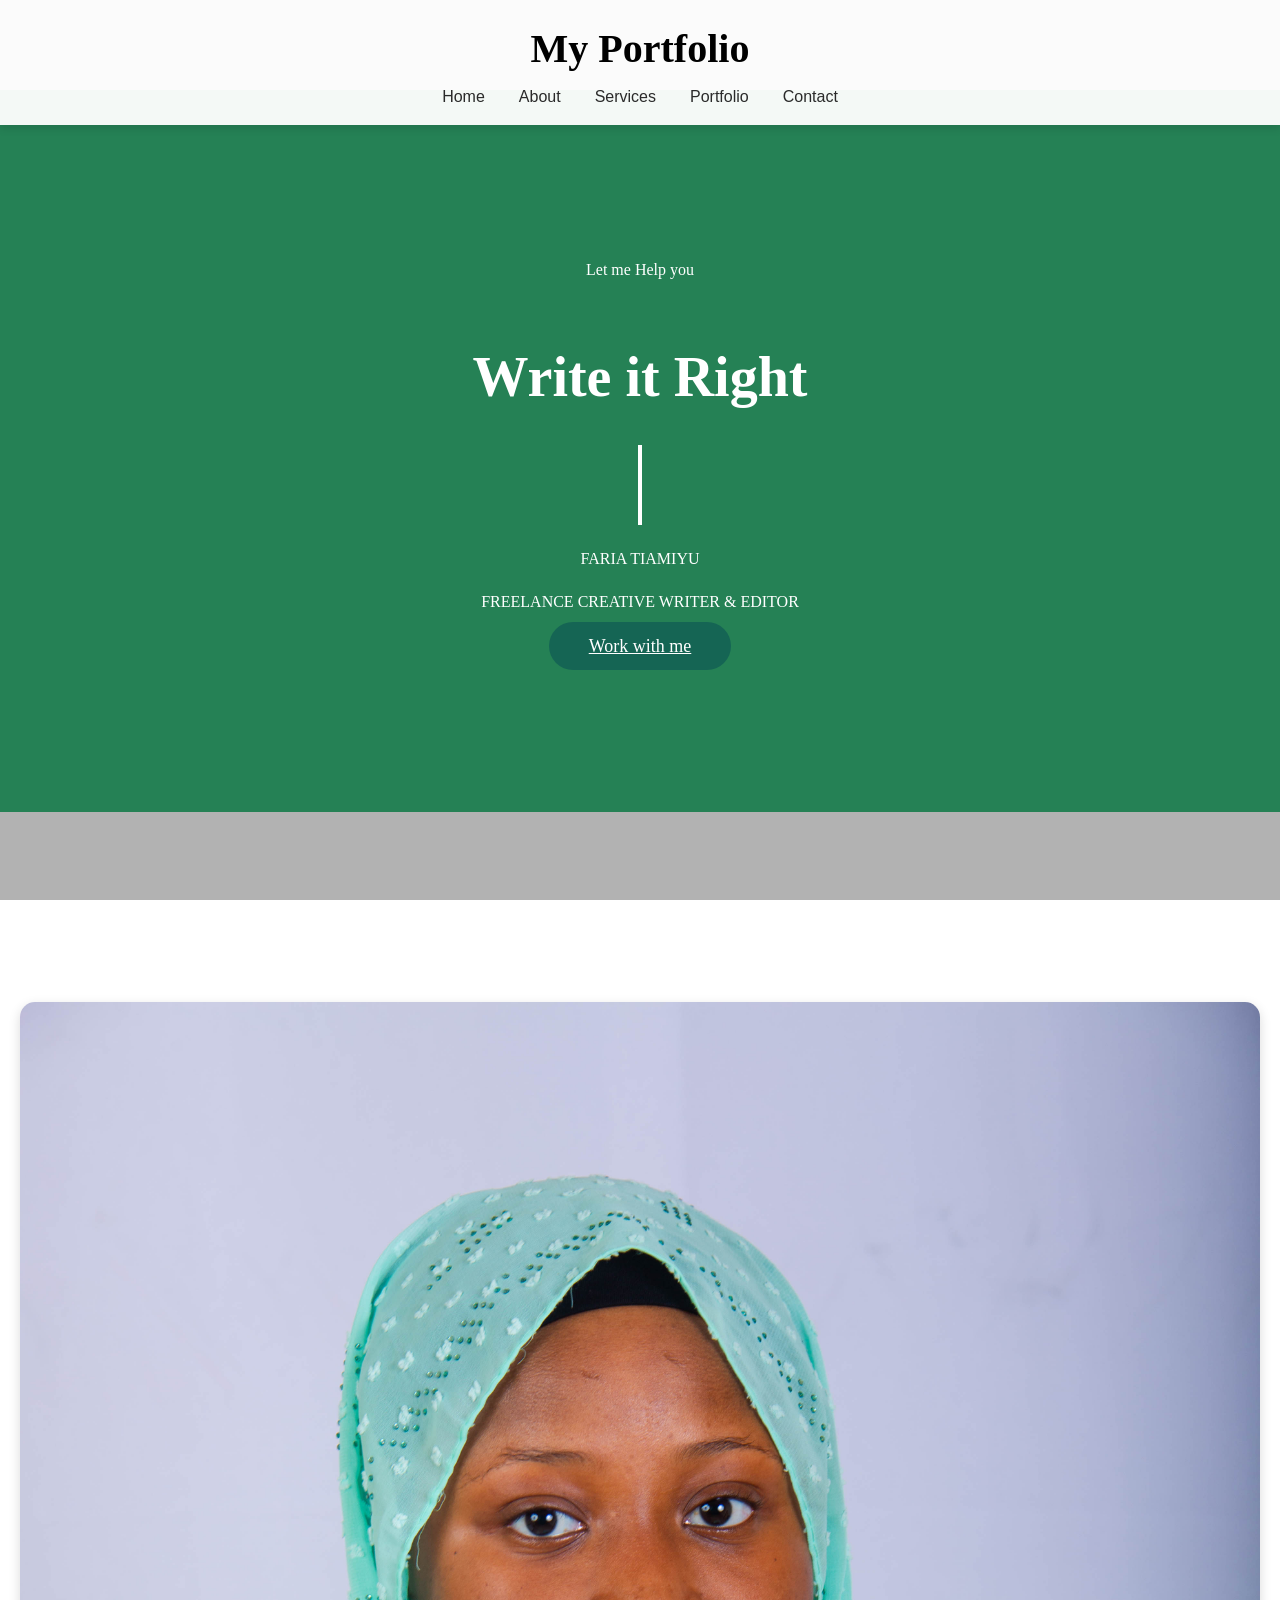
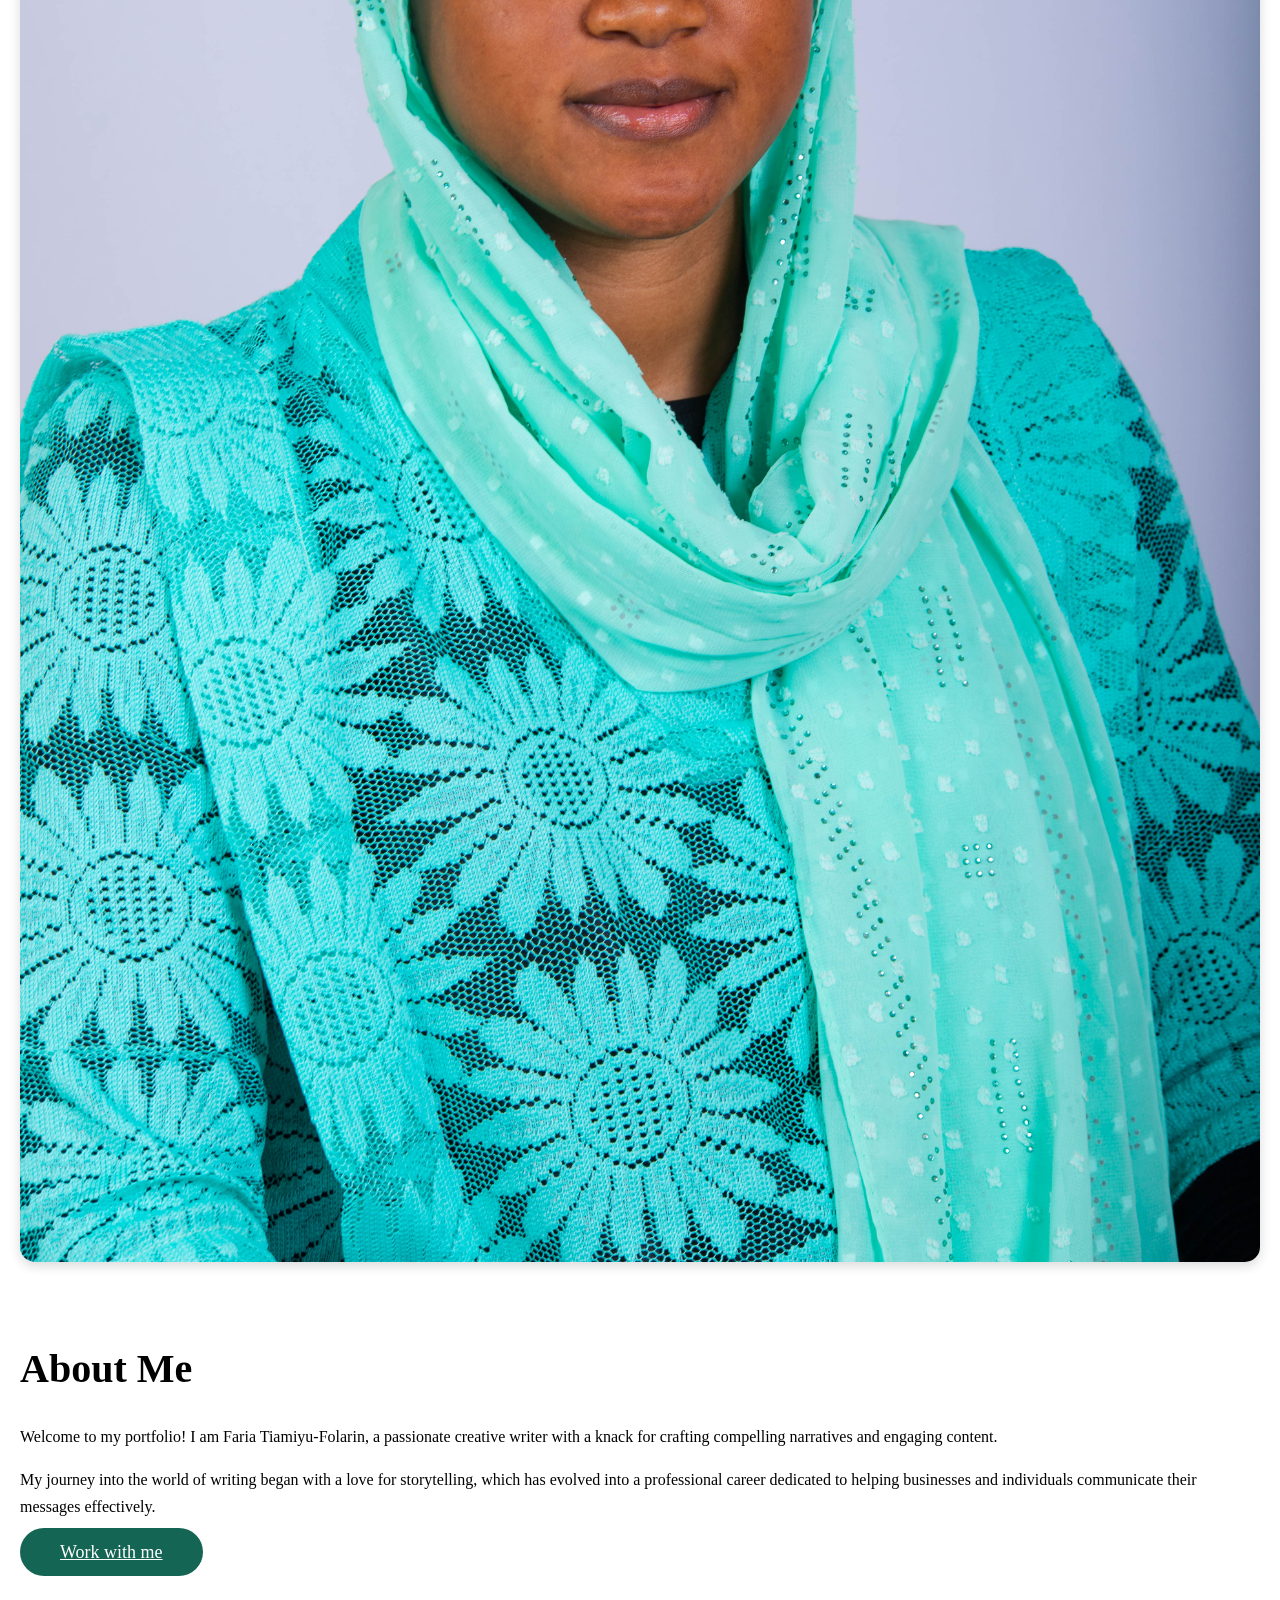
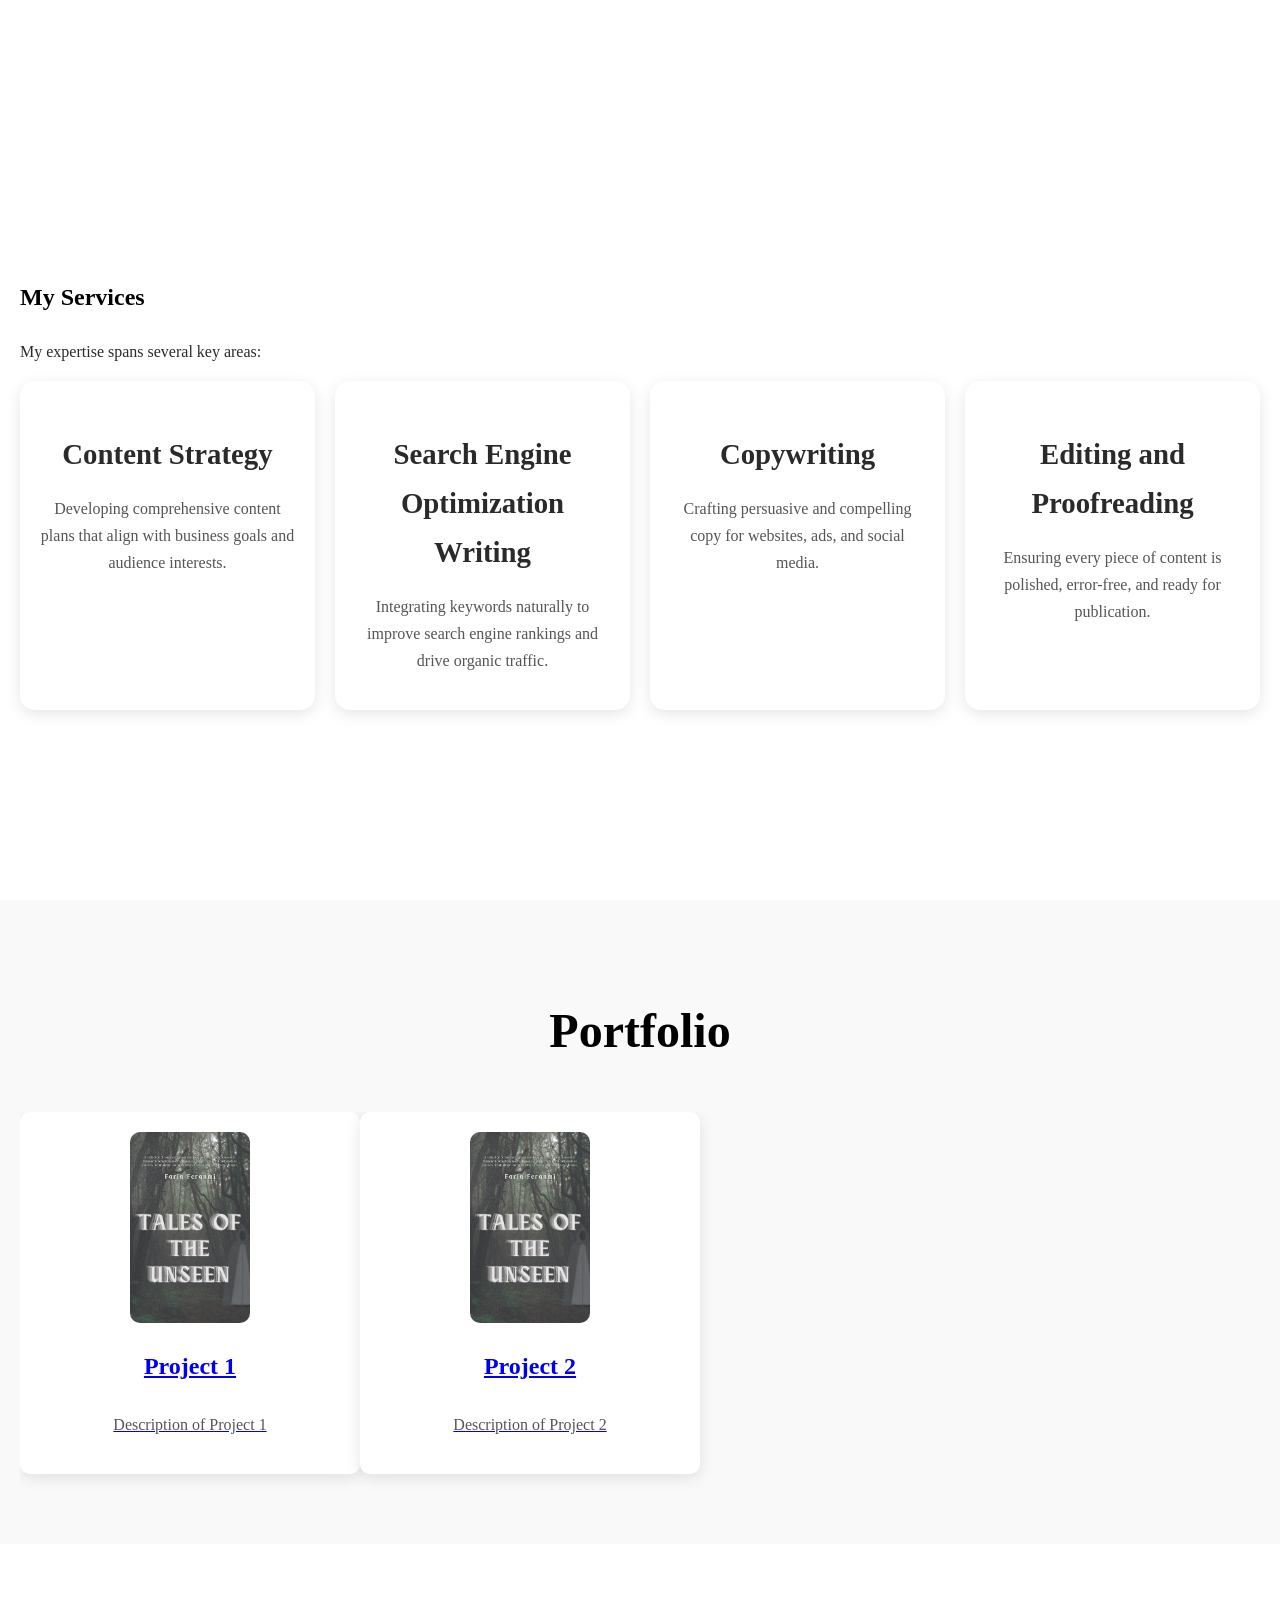
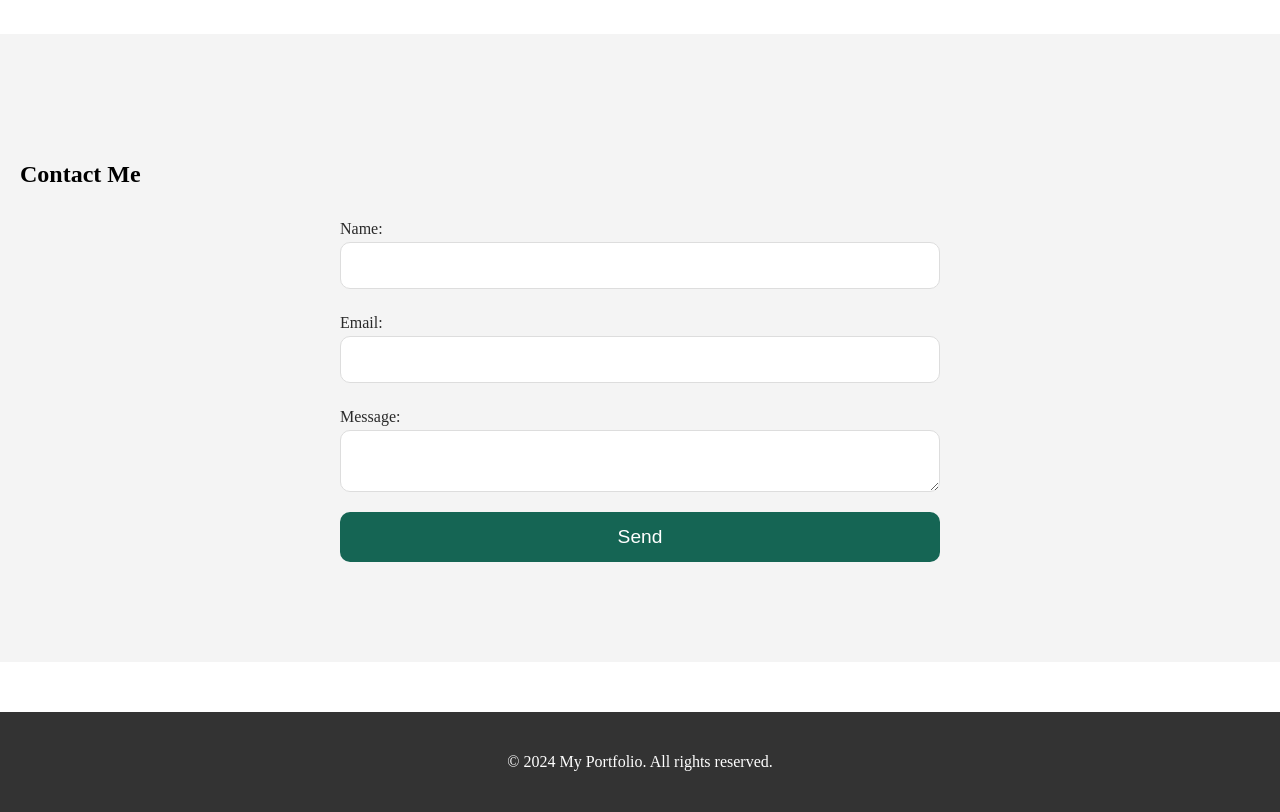
==== commit 2219ee83: "y" ====
--- a/index.html
+++ b/index.html
@@ -39,7 +39,7 @@
 
     <section id="about">
       <div class="about-content">
-        <img src="C:\Users\Fariha\Documents\Portfolio web\image 1.jpg"alt="FARIA" class="about-image">
+        <img src="images/professional headshot.jpg"alt="FARIA" class="about-image">
         <div class="text-content">
           <h2>About Me</h2>
           <p>
--- a/portfolio.css
+++ b/portfolio.css
@@ -162,13 +162,21 @@
   margin-bottom: 20px;
 }
 
-/*#about h2 {
-  color: rgb(92, 48, 17);
+#about h2 {
+  color: rgb(0, 0, 0);
+  text-shadow: 2px 2px 10px rgba(255, 255, 255, 0.8); /* White shadow */
+  -webkit-text-stroke: 0.005px white;
+  text-stroke: 0.005px white;
 }
 
 #about p {
-  color: #343434;
-}
+  color: rgb(0, 0, 0);
+  text-shadow: 2px 2px 10px rgba(255, 255, 255, 0.8); /* White shadow */
+  -webkit-text-stroke: 0.005px white;
+  text-stroke: 0.005px white;
+}
+
+  /*
 
 .text-content p {
   font-size: 16px;
@@ -182,10 +190,10 @@
   margin-bottom: 40px;
   color: rgb(92, 48, 17);
 }
-
+*/
 .rights {
   text-align: center;
-}*/
+}
 
 .servicesboxes {
   display: grid;
@@ -225,13 +233,13 @@
 }
 
 #portfolio {
-  padding: 100px 20px;
+  padding: 50px 20px;
   background-color: #f9f9f9;
   color: #343434;
 }
 
 .portfolio-item {
-  min-width: 300px;
+  max-width: 300px;
   flex: 0 0 auto; 
   text-align: center;
   background-color: white;
@@ -243,10 +251,10 @@
 }
 
 .portfolio-item img {
-  max-width: 100%;
+  max-width: 40%;
   height: auto;
   border-radius: 10px;
-  object-fit: cover;
+  object-fit: scale-down;
 }
 
 .portfolio-item:hover {
@@ -292,8 +300,7 @@
 .portfolio-wrapper {
   display: flex;
   overflow-x: auto;
-  scroll-snap-type: x mandatory; /* Smooth snapping for scroll */
-  gap: 20px;
+  scroll-snap-type: x mandatory;
   padding-bottom: 20px;
 }
 
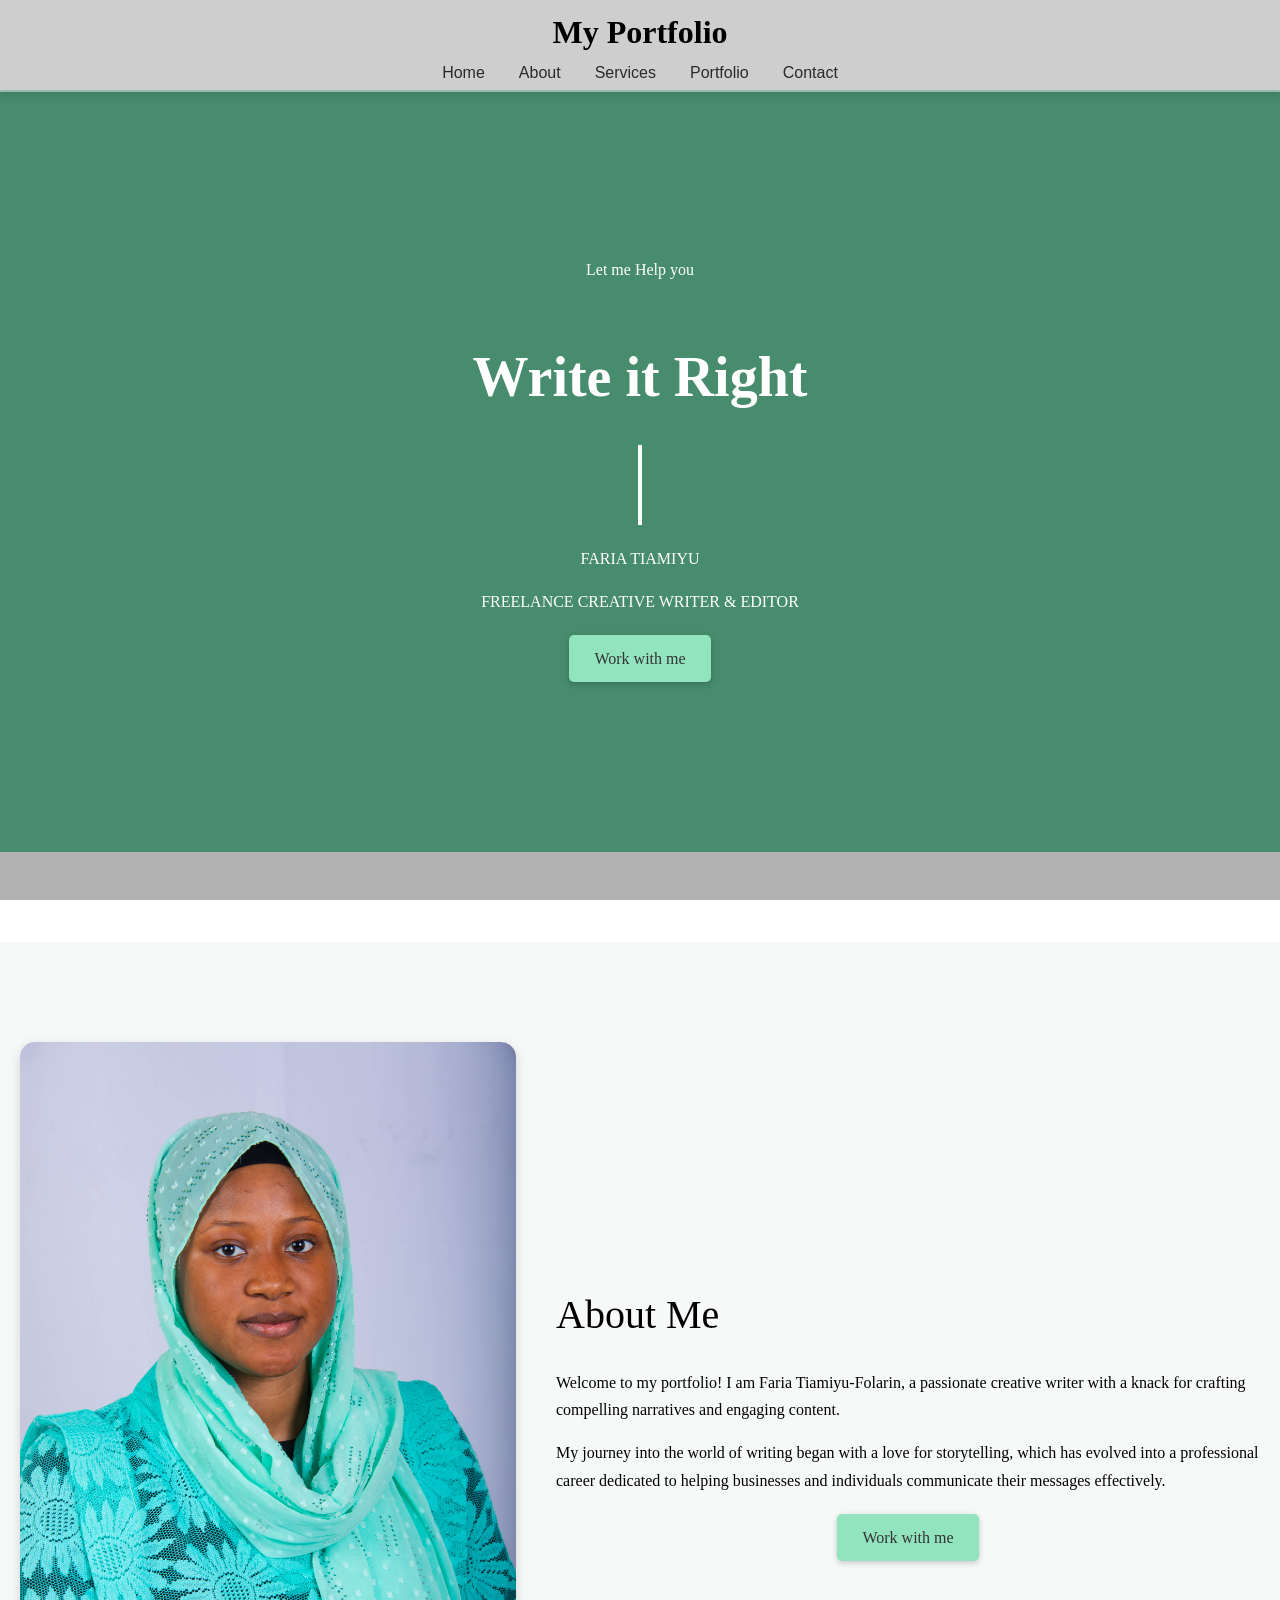
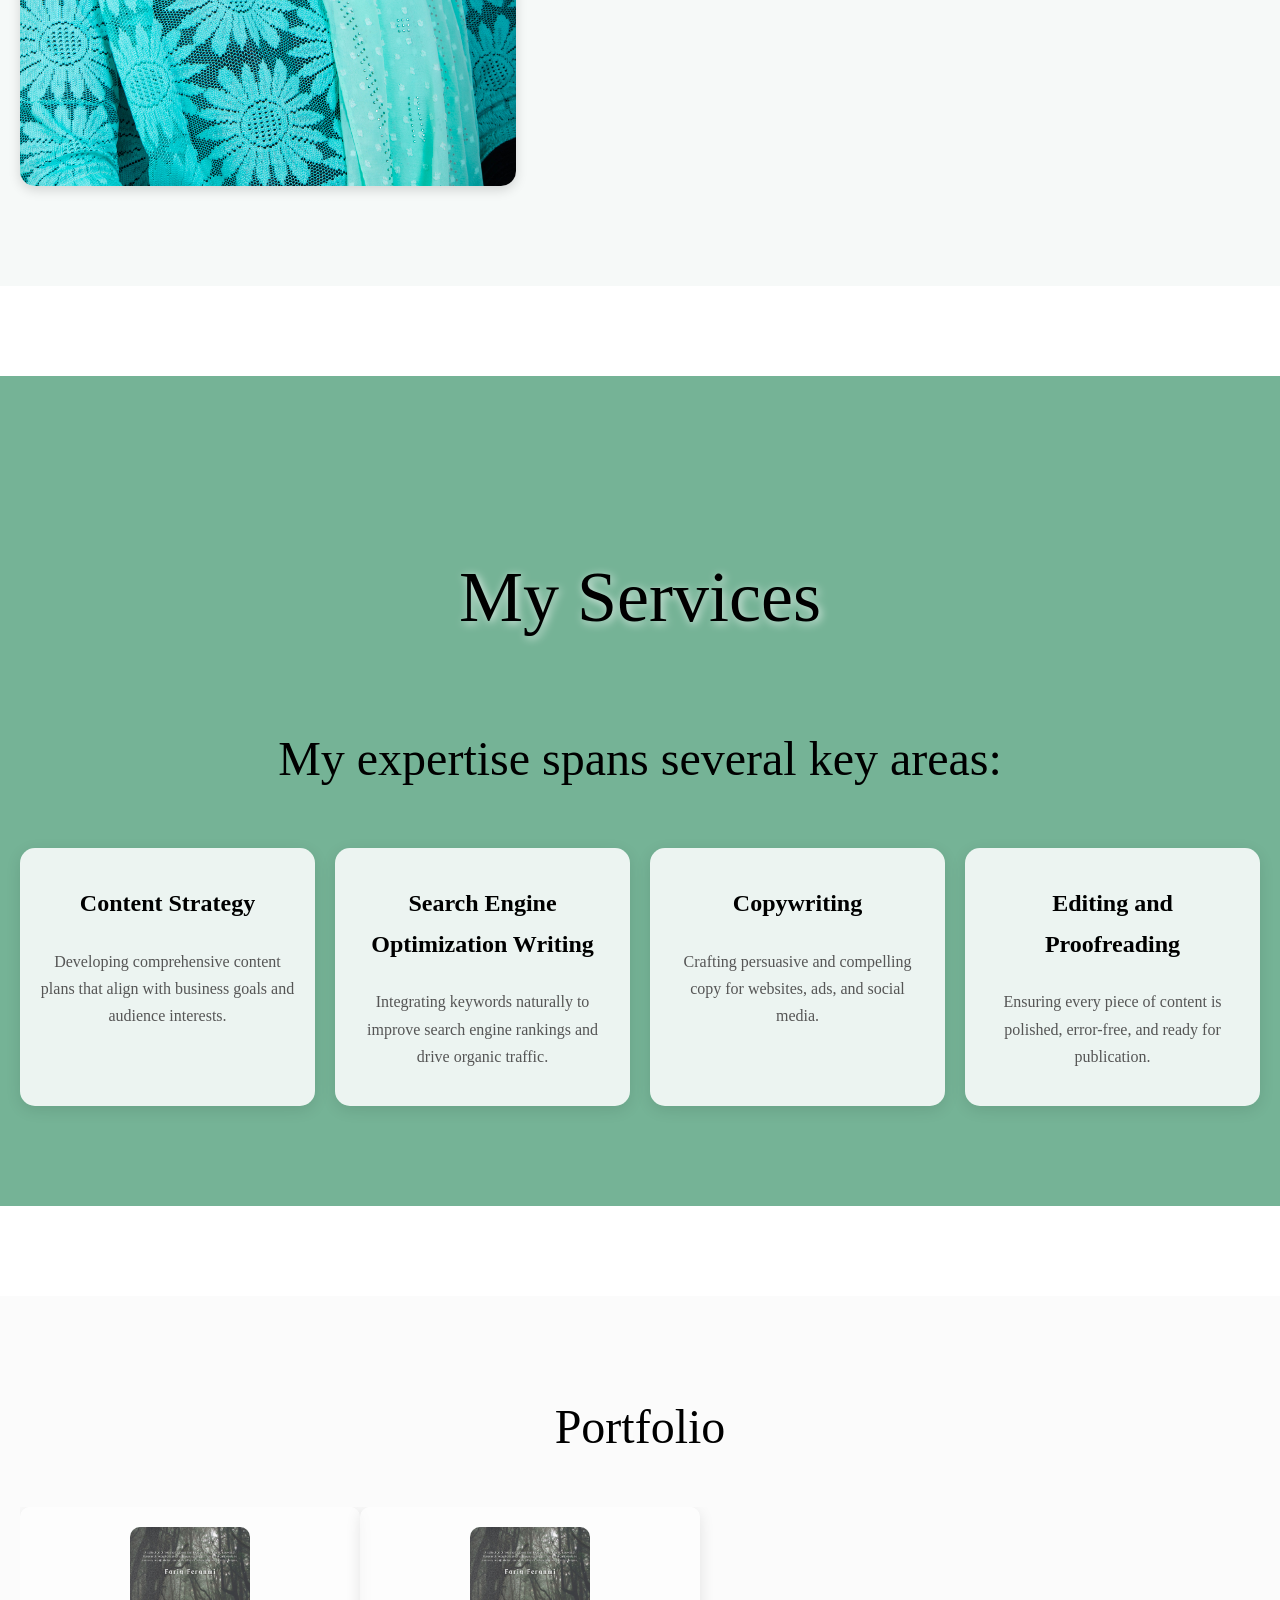
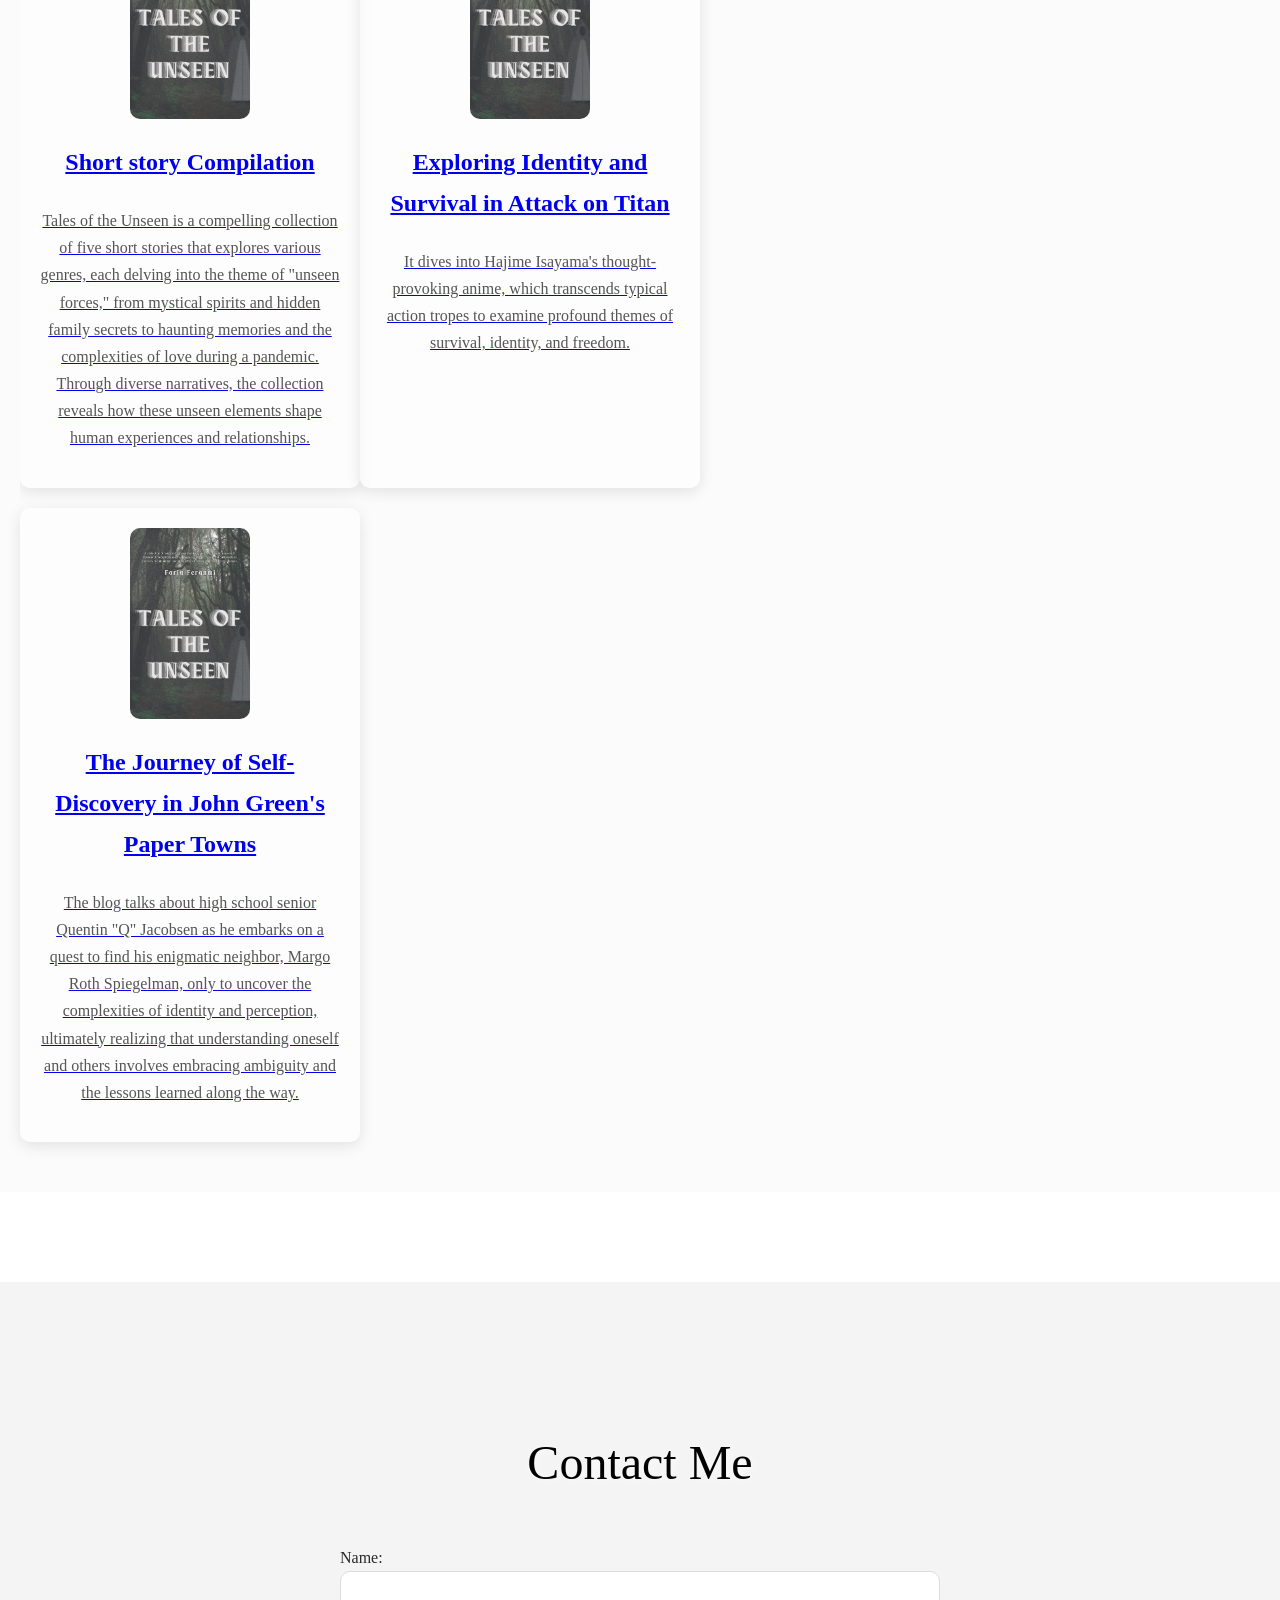
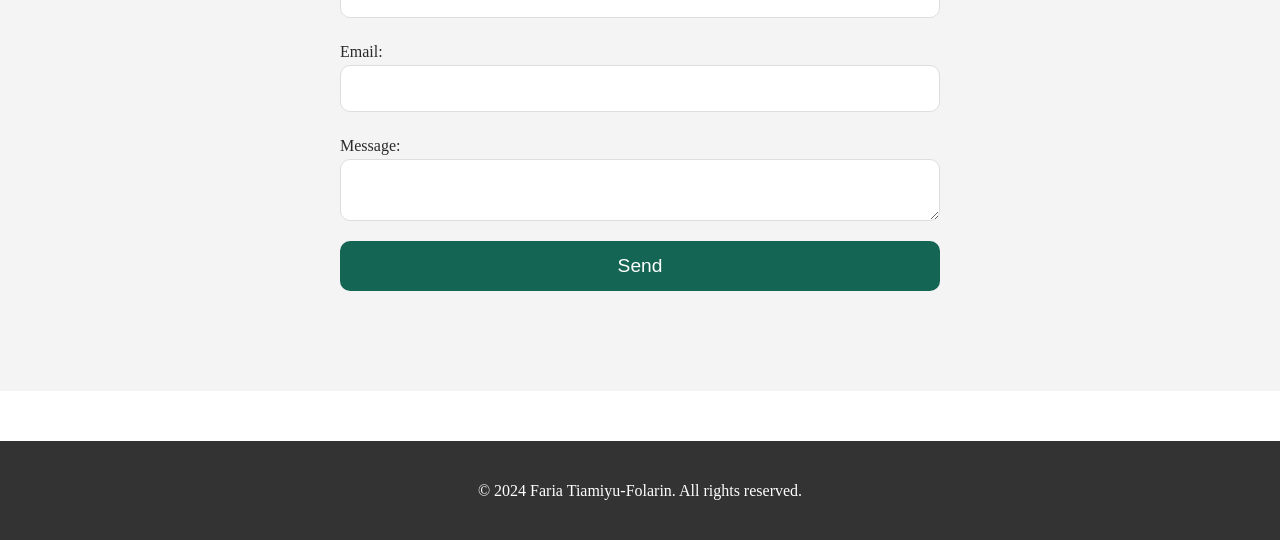
==== commit 2d05145d: "Update index.html" ====
--- a/index.html
+++ b/index.html
@@ -94,15 +94,35 @@
       <div class="portfolio-item">
         <a href="https://www.wattpad.com/myworks/375334783-tales-of-the-unseen" target="_blank">
           <img src="images/tales of the unseen.jpg" alt="Project 1">
-          <h3>Project 1</h3>
-          <p>Description of Project 1</p>
+          <h3>Short story Compilation</h3>
+          <p>Tales of the Unseen is a compelling collection of five 
+          short stories that explores various genres, 
+          each delving into the theme of "unseen forces," 
+          from mystical spirits and hidden family secrets to haunting 
+          memories and the complexities of love during a pandemic. 
+          Through diverse narratives, the collection reveals how these unseen 
+          elements shape human experiences and relationships.</p>
         </a>
       </div>
       <div class="portfolio-item">
+        <a href="https://fary28.wordpress.com/2024/10/18/exploring-identity-and-survival-in-attack-on-titan/" target="_blank">
+          <img src="images/tales of the unseen.jpg" alt="Project 2">
+          <h3>Exploring Identity and Survival in Attack on Titan</h3>
+          <p>It dives into Hajime Isayama's thought-provoking anime, 
+          which transcends typical action tropes to examine profound
+           themes of survival, identity, and freedom.</p>
+        </a>
+      </div>
+    </div>
+      <div class="portfolio-item">
         <a href="https://www.wattpad.com/myworks/375334783-tales-of-the-unseen" target="_blank">
           <img src="images/tales of the unseen.jpg" alt="Project 2">
-          <h3>Project 2</h3>
-          <p>Description of Project 2</p>
+          <h3>The Journey of Self-Discovery in John Green's Paper Towns</h3>
+          <p>The blog talks about high school senior Quentin "Q" Jacobsen as he embarks
+           on a quest to find his enigmatic neighbor, Margo Roth Spiegelman, 
+           only to uncover the complexities of identity and perception, 
+           ultimately realizing that understanding oneself and others involves 
+           embracing ambiguity and the lessons learned along the way.</p>
         </a>
       </div>
     </div>
@@ -123,8 +143,8 @@
     </section>
 
     <footer class="rights">
-      <p>&copy; 2024 My Portfolio. All rights reserved.</p>
+      <p>&copy; 2024 Faria Tiamiyu-Folarin. All rights reserved.</p>
     </footer>
 
 </body>
-</html>+</html>
--- a/portfolio.css
+++ b/portfolio.css
@@ -13,7 +13,7 @@
   line-height: 1.7;
 }
 
-/*.fancy-handwriting {
+.fancy-handwriting {
   font-family: 'Playwrite NG Modern', cursive; 
   font-size: 24px; 
   font-optical-sizing: auto;
@@ -25,11 +25,11 @@
   margin: 20px;
   background-color: #f0f0f0;
   border-radius: 10px; 
-}*/
+}
 
 header {
-  background-color: rgba(255, 255, 255, 0.95);
-  padding: 15px 0;
+  background-color: rgba(233, 232, 232, 0.527);
+  padding: 5px 0;
   text-align: center;
   box-shadow: 0 4px 8px rgba(0, 0, 0, 0.1) ;
   position: fixed;
@@ -39,9 +39,9 @@
 }
 
 header h1 {
-  font-size: 2.5rem;
+  font-size: 2.0rem;
   margin: 0;
-  font-weight: 700;
+  font-weight: 600;
   color: #000000;
 }
 
@@ -78,10 +78,14 @@
 
 h2 {
   color: #000000;
+  font-weight: 400;
+  text-shadow: 2px 2px 10px rgba(255, 255, 255, 0.8); /* White shadow */
+  -webkit-text-stroke: 0.009px white;
+  text-stroke: 0.009px white;
 }  
 
 #home {
-  background-color: rgba(13, 121, 70, 0.85);
+  background-color: rgba(13, 121, 71, 0.644);
   color: white;
   text-align: center;
   padding: 150px 20px;
@@ -100,21 +104,6 @@
 }
 
 .workwithmebutton {
-  padding: 14px 40px;
-  font-size: 18px;
-  background-color: #156554;
-  color: white;
-  border-radius: 50px;
-  border: none;
-  cursor: pointer;
-  transition: background-color 0.3s ease;
-}
-
-.workwithmebutton:hover {
-  background-color: #114c41;
-}
-
-/*.workwithmebutton2 {
   display: block;
   width: max-content;
   margin: 20px;
@@ -125,19 +114,23 @@
   text-decoration: none;
   background-color: #92E4BE; 
   color: #343434; 
-  border-radius: 5px;
+  border-radius: 50px;
   border: none;
   transition: background-color 0.3s;
   margin: 20px auto;
   box-shadow: 0 2px 6px rgba(0,0,0,0.2);
   border-radius: 5px; 
-}
-
-#about, #services, #contact {
-  background-color: #92E4BE; 
-  color: #343434;
-}
-*/
+  transition: background-color 0.3s ease;
+}
+
+.workwithmebutton:hover {
+  background-color: #114c41;
+}
+
+#about {
+  background-color: rgba(237, 243, 240, 0.473);
+  padding: 100px 20px;
+}
 
 .about-content {
   display: flex;
@@ -148,7 +141,7 @@
 
 .about-image {
   flex: 1;
-  max-width: 100%;
+  max-width: 40%;
   border-radius: 15px;
   box-shadow: 0 4px 12px rgba(0, 0, 0, 0.15);
 }
@@ -165,32 +158,27 @@
 #about h2 {
   color: rgb(0, 0, 0);
   text-shadow: 2px 2px 10px rgba(255, 255, 255, 0.8); /* White shadow */
-  -webkit-text-stroke: 0.005px white;
-  text-stroke: 0.005px white;
+  -webkit-text-stroke: 0.009px white;
+  text-stroke: 0.009px white;
 }
 
 #about p {
   color: rgb(0, 0, 0);
   text-shadow: 2px 2px 10px rgba(255, 255, 255, 0.8); /* White shadow */
-  -webkit-text-stroke: 0.005px white;
-  text-stroke: 0.005px white;
-}
-
-  /*
-
-.text-content p {
-  font-size: 16px;
-  color: #5C4633;
-  line-height: 1.6;
-  margin-bottom: 20px;
-}
-
-#services h2 {
-  font-size: 48px;
+  -webkit-text-stroke: 0.009px white;
+  text-stroke: 0.009px white;
+}
+
+#services {
+  background-color: rgba(13, 121, 71, 0.568);
+  color: rgb(0, 0, 0);
+}
+
+#services, #contact h2 {
+  text-align: center;
+  font-size: 3rem;
   margin-bottom: 40px;
-  color: rgb(92, 48, 17);
-}
-*/
+}
 .rights {
   text-align: center;
 }
@@ -201,16 +189,9 @@
   gap: 20px;
 }
 
-/*#mainbox {
-  padding: 10px;
-  flex-grow: 2;
-  display: flex;
-  flex-direction: column;
-}*/
-
 #box {
   padding: 20px;
-  background-color: white;
+  background-color: rgba(255, 255, 255, 0.863);
   border-radius: 15px;
   text-align: center;
   box-shadow: 0 4px 15px rgba(0, 0, 0, 0.1);
@@ -222,19 +203,20 @@
 }
 
 #box h3 {
-  font-size: 1.8rem;
-  margin-bottom: 15px;
+  font-size: 1.5rem;
+  margin-top: 15px;
   font-weight: 700;
 }
 
 #box p {
   font-size: 1rem;
   color: #555;
+  font-size: medium;
 }
 
 #portfolio {
   padding: 50px 20px;
-  background-color: #f9f9f9;
+  background-color: #f9f9f994;
   color: #343434;
 }
 
@@ -242,7 +224,7 @@
   max-width: 300px;
   flex: 0 0 auto; 
   text-align: center;
-  background-color: white;
+  background-color: rgba(255, 255, 255, 0.616);
   border-radius: 10px;
   box-shadow: 0 4px 15px rgba(0, 0, 0, 0.1);
   padding: 20px;
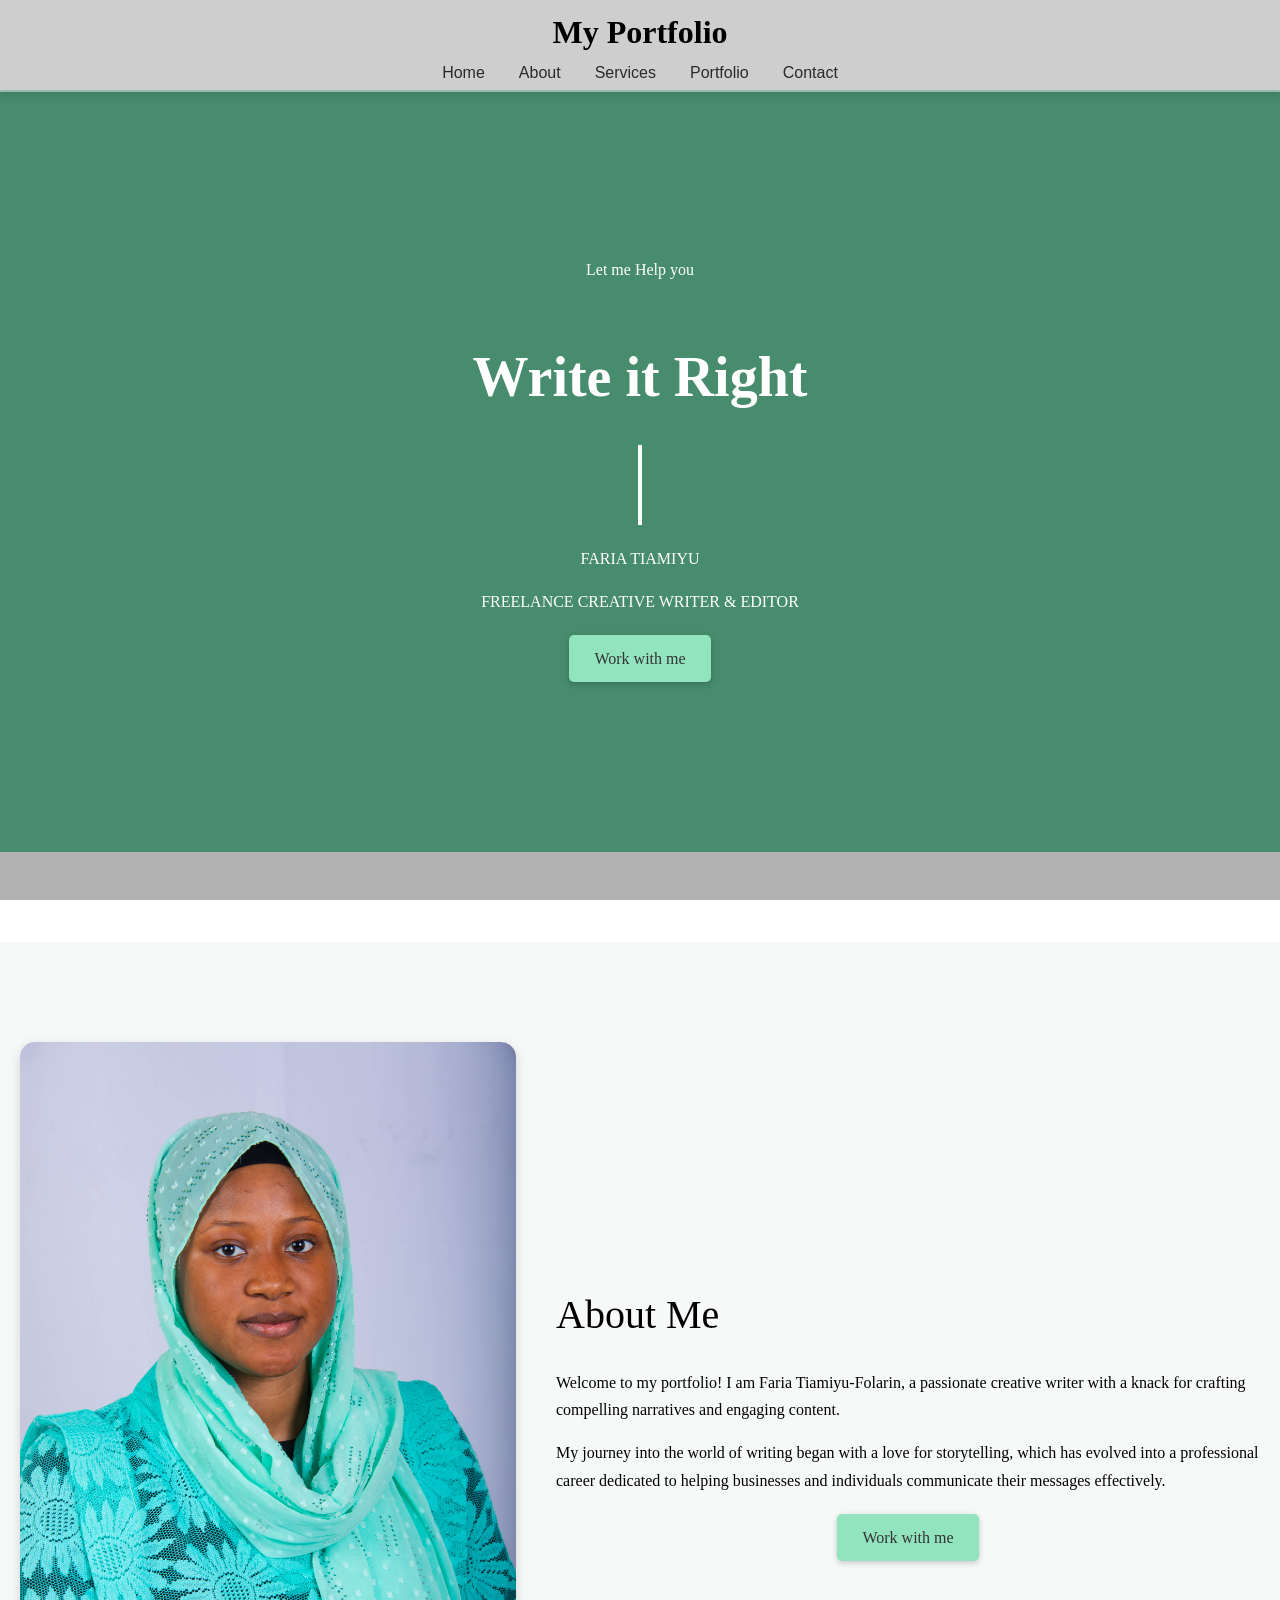
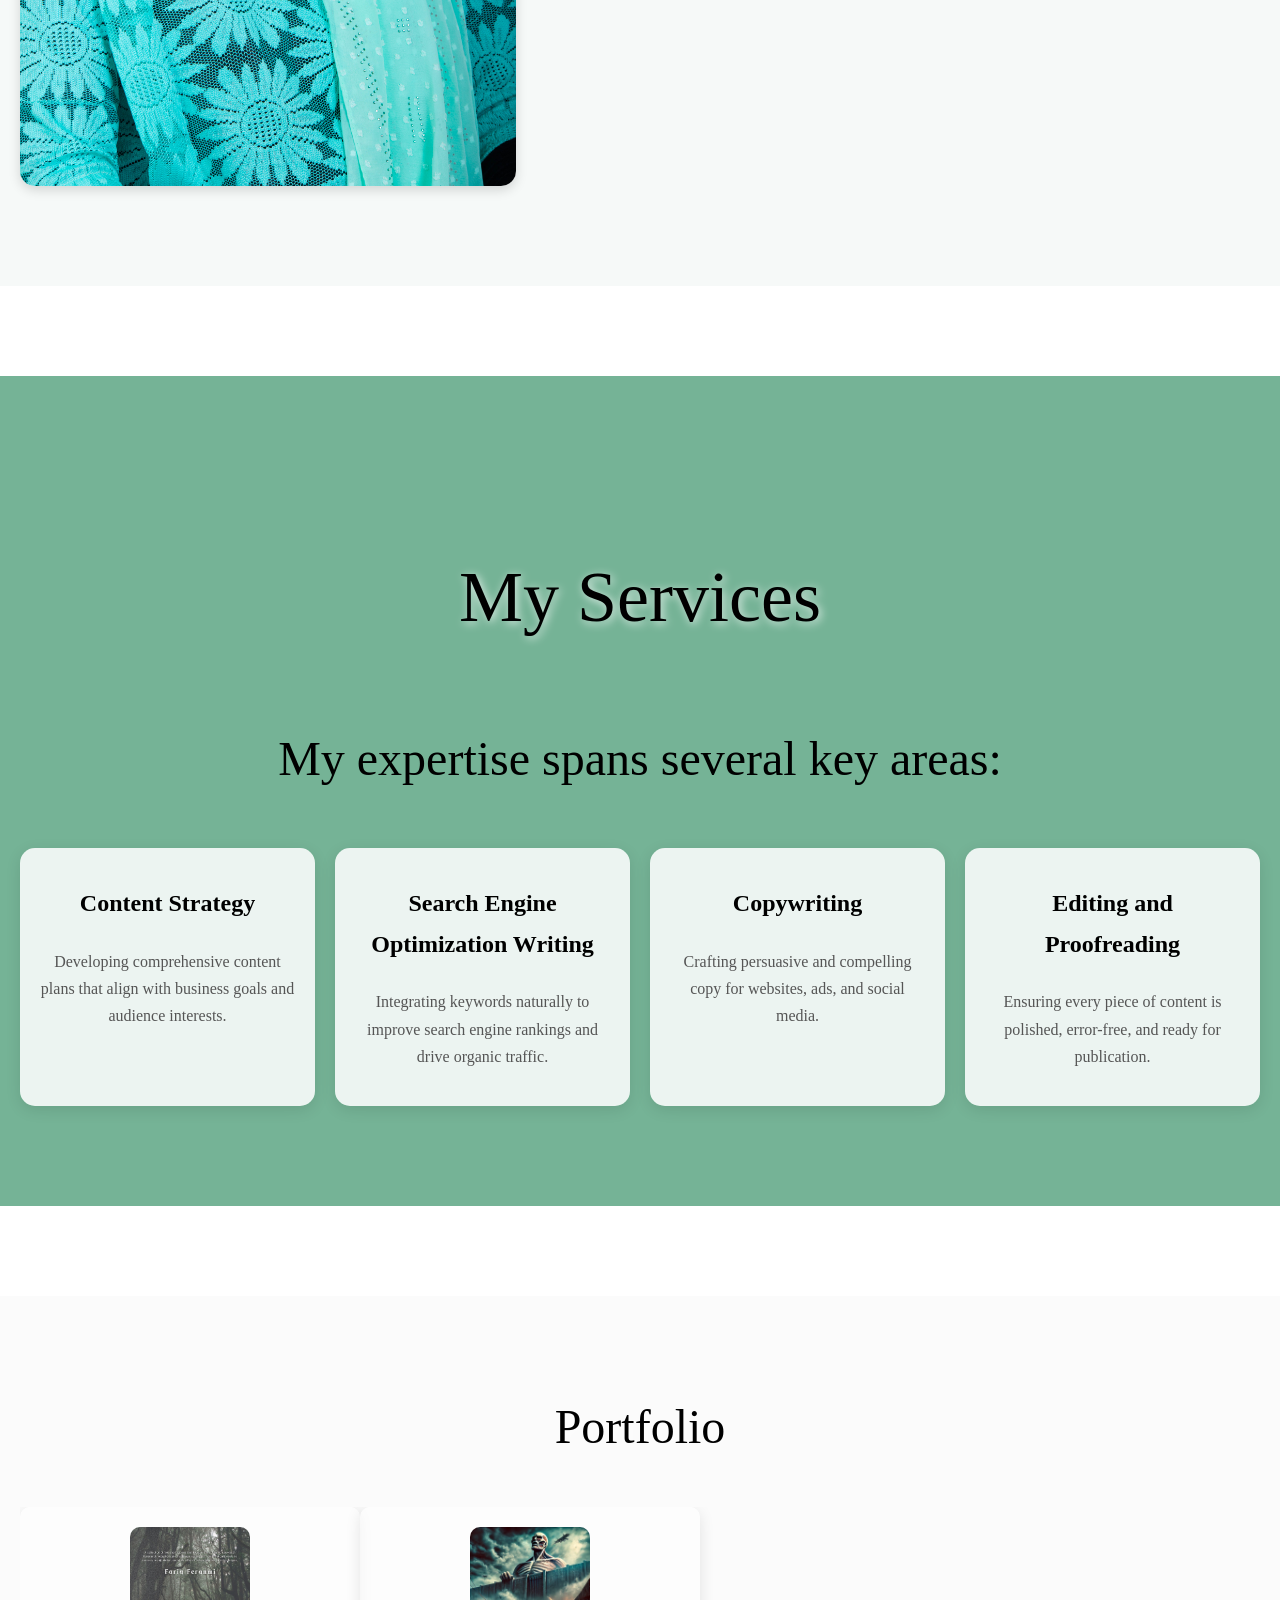
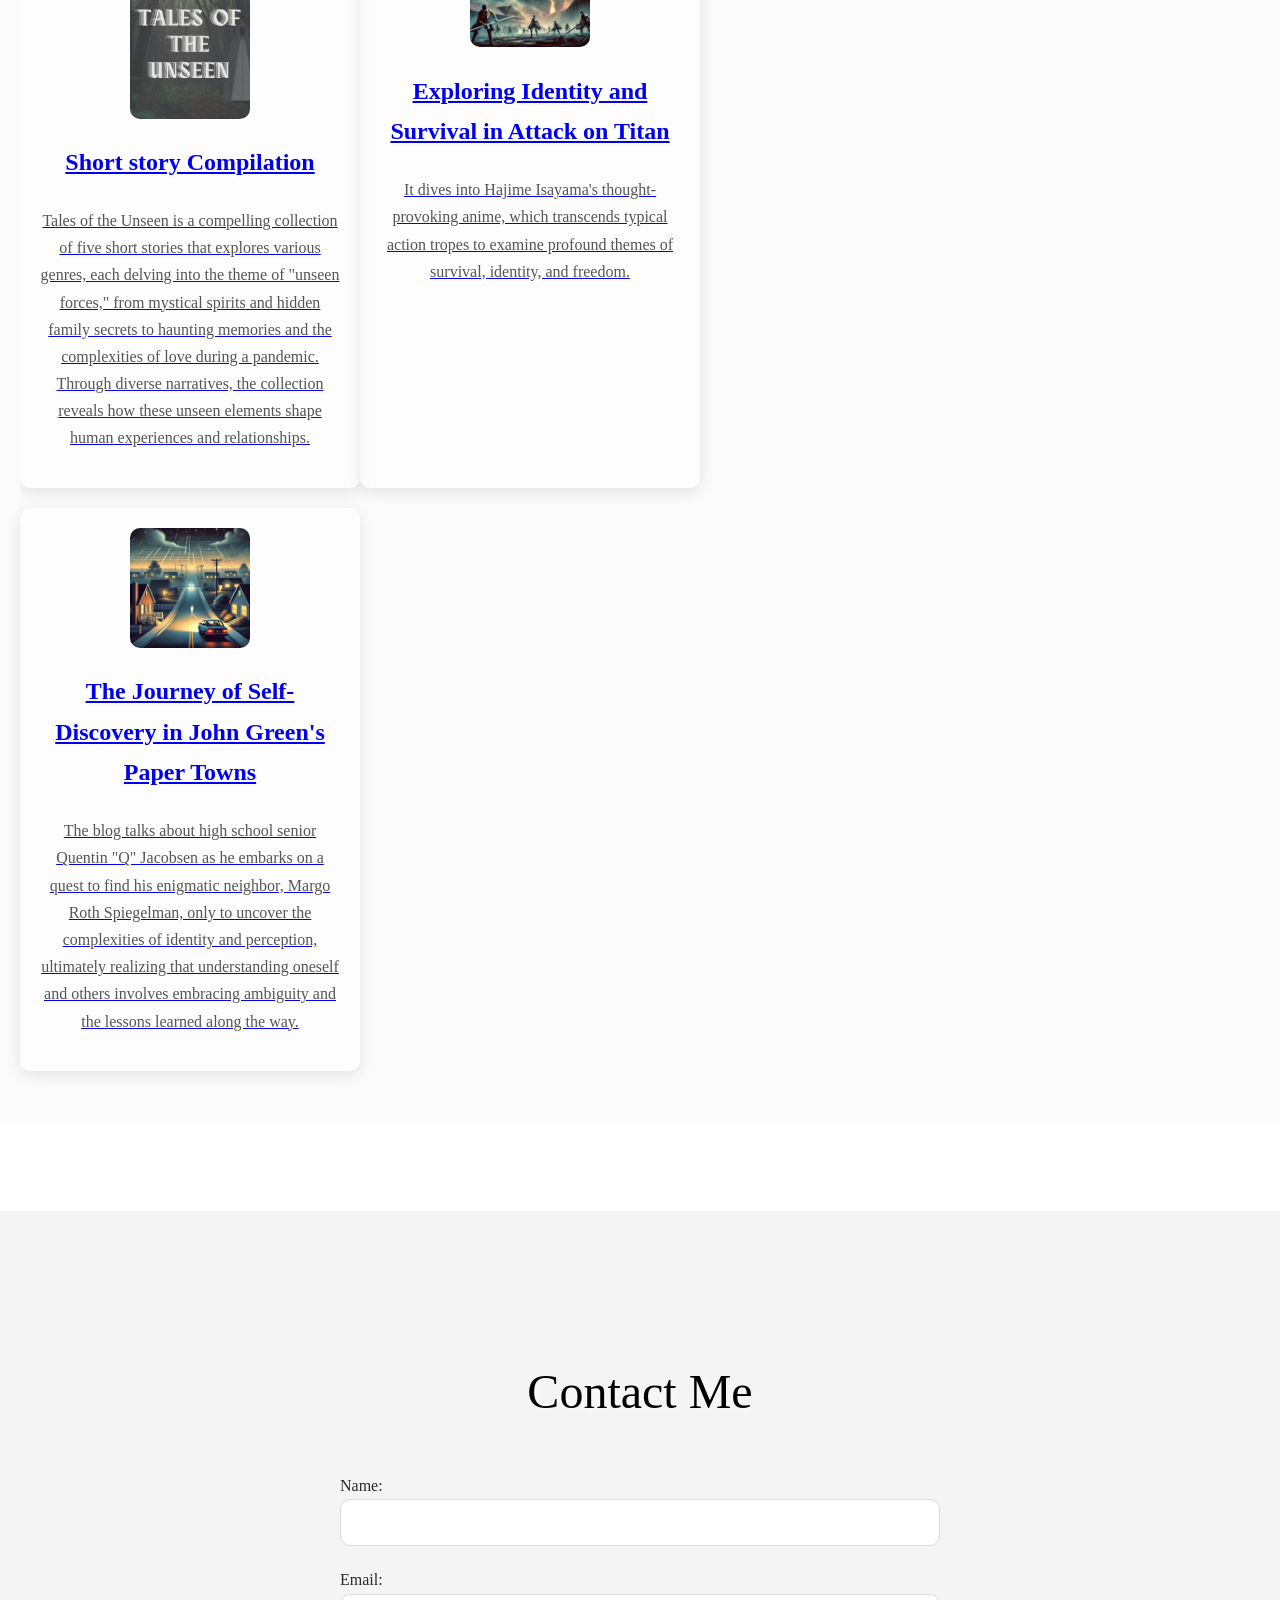
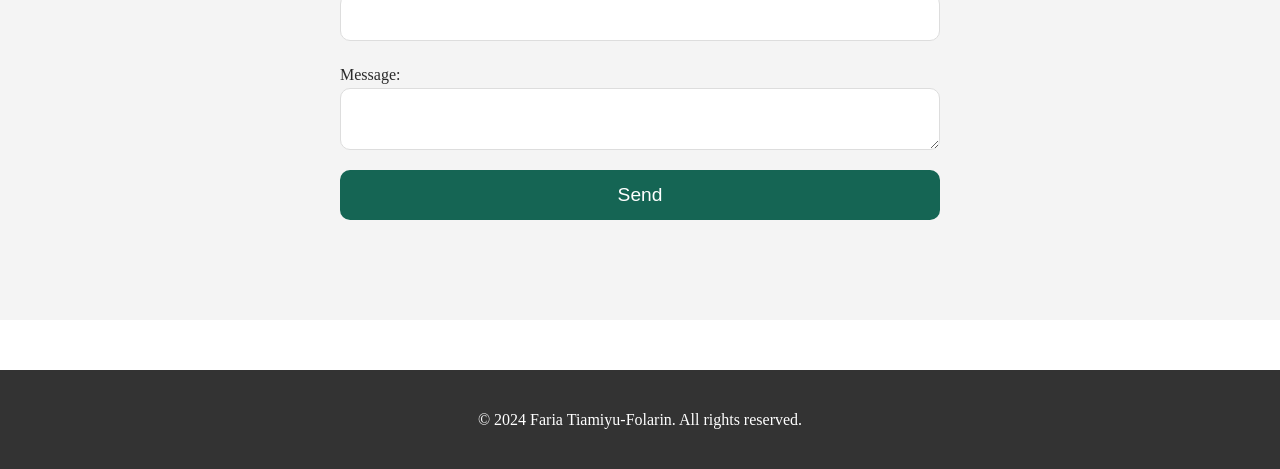
==== commit 49900297: "project updates" ====
--- a/index.html
+++ b/index.html
@@ -106,7 +106,7 @@
       </div>
       <div class="portfolio-item">
         <a href="https://fary28.wordpress.com/2024/10/18/exploring-identity-and-survival-in-attack-on-titan/" target="_blank">
-          <img src="images/tales of the unseen.jpg" alt="Project 2">
+          <img src="images/attack on titan image sha.webp" alt="Project 2">
           <h3>Exploring Identity and Survival in Attack on Titan</h3>
           <p>It dives into Hajime Isayama's thought-provoking anime, 
           which transcends typical action tropes to examine profound
@@ -115,8 +115,8 @@
       </div>
     </div>
       <div class="portfolio-item">
-        <a href="https://www.wattpad.com/myworks/375334783-tales-of-the-unseen" target="_blank">
-          <img src="images/tales of the unseen.jpg" alt="Project 2">
+        <a href="https://fary28.wordpress.com/2024/10/18/the-journey-of-self-discovery-in-john-greens-paper-towns/" target="_blank">
+          <img src="images/paper towns.webp" alt="Project 3">
           <h3>The Journey of Self-Discovery in John Green's Paper Towns</h3>
           <p>The blog talks about high school senior Quentin "Q" Jacobsen as he embarks
            on a quest to find his enigmatic neighbor, Margo Roth Spiegelman, 
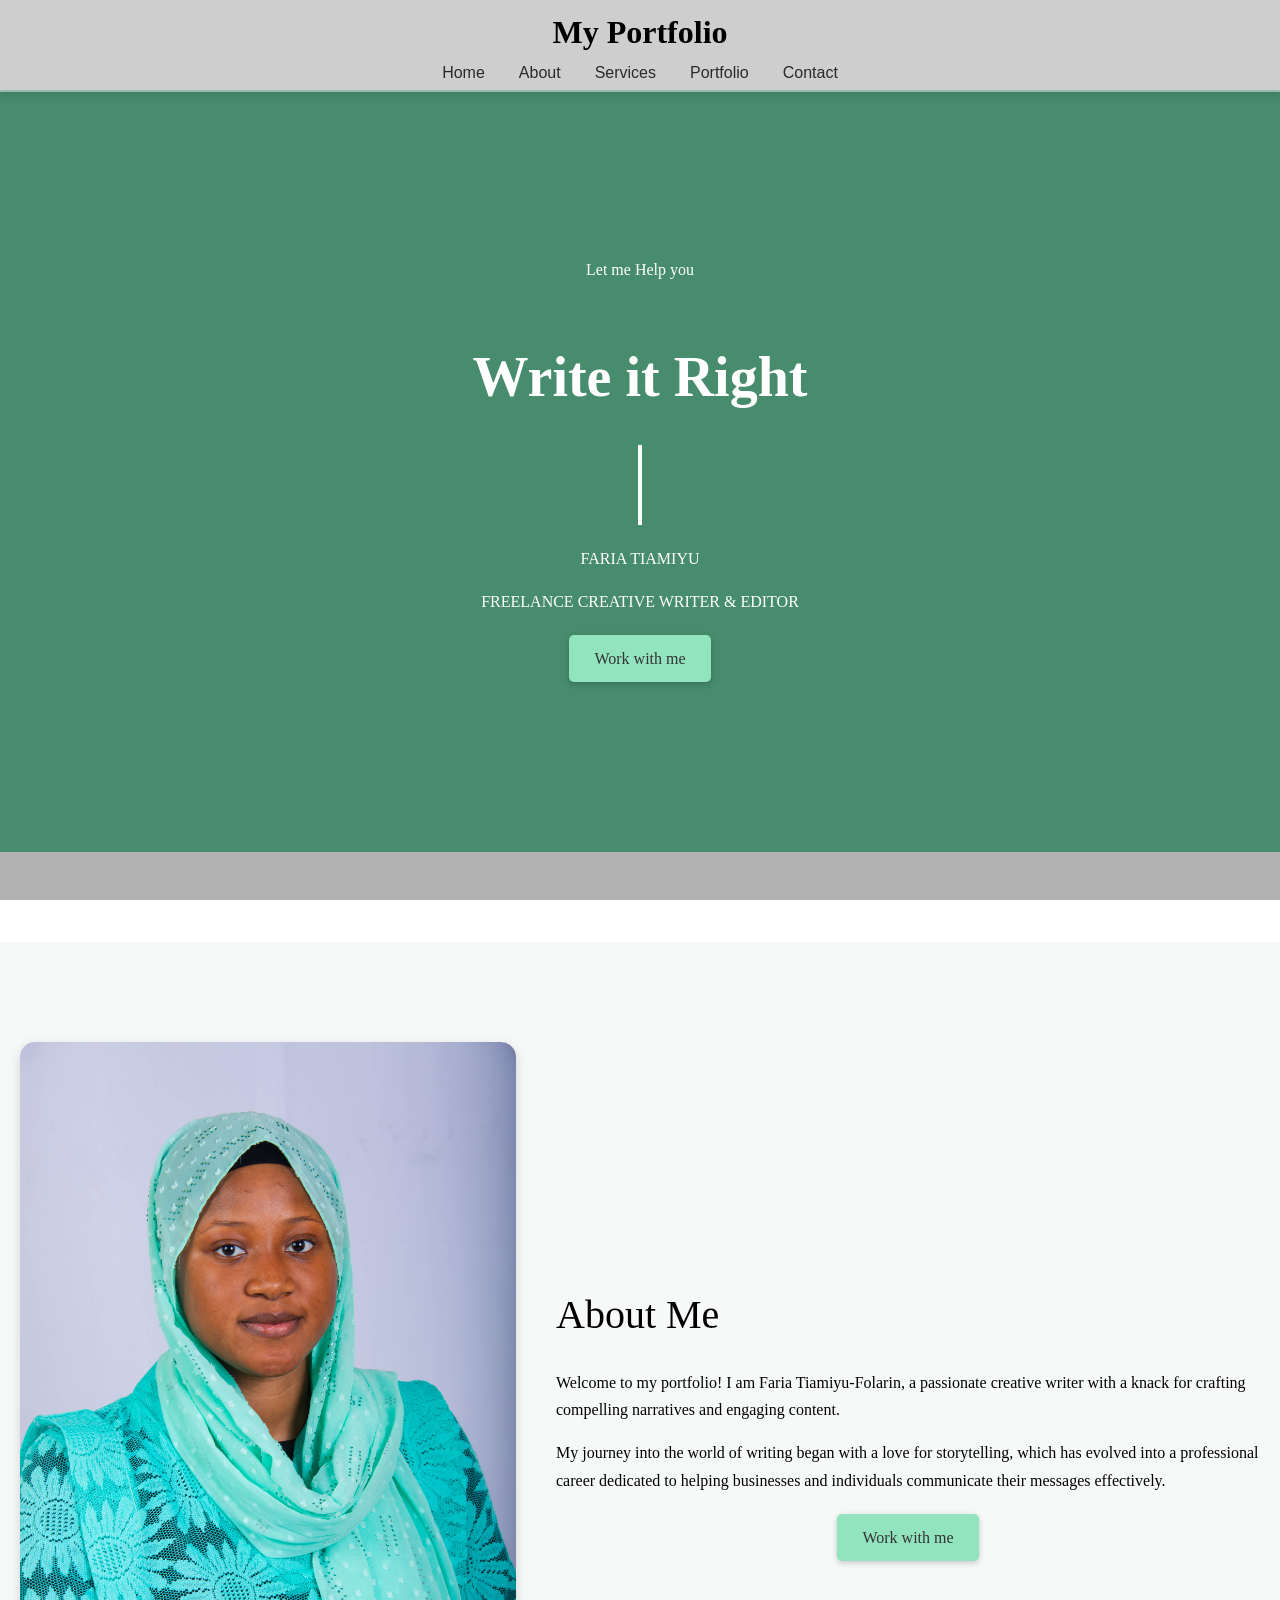
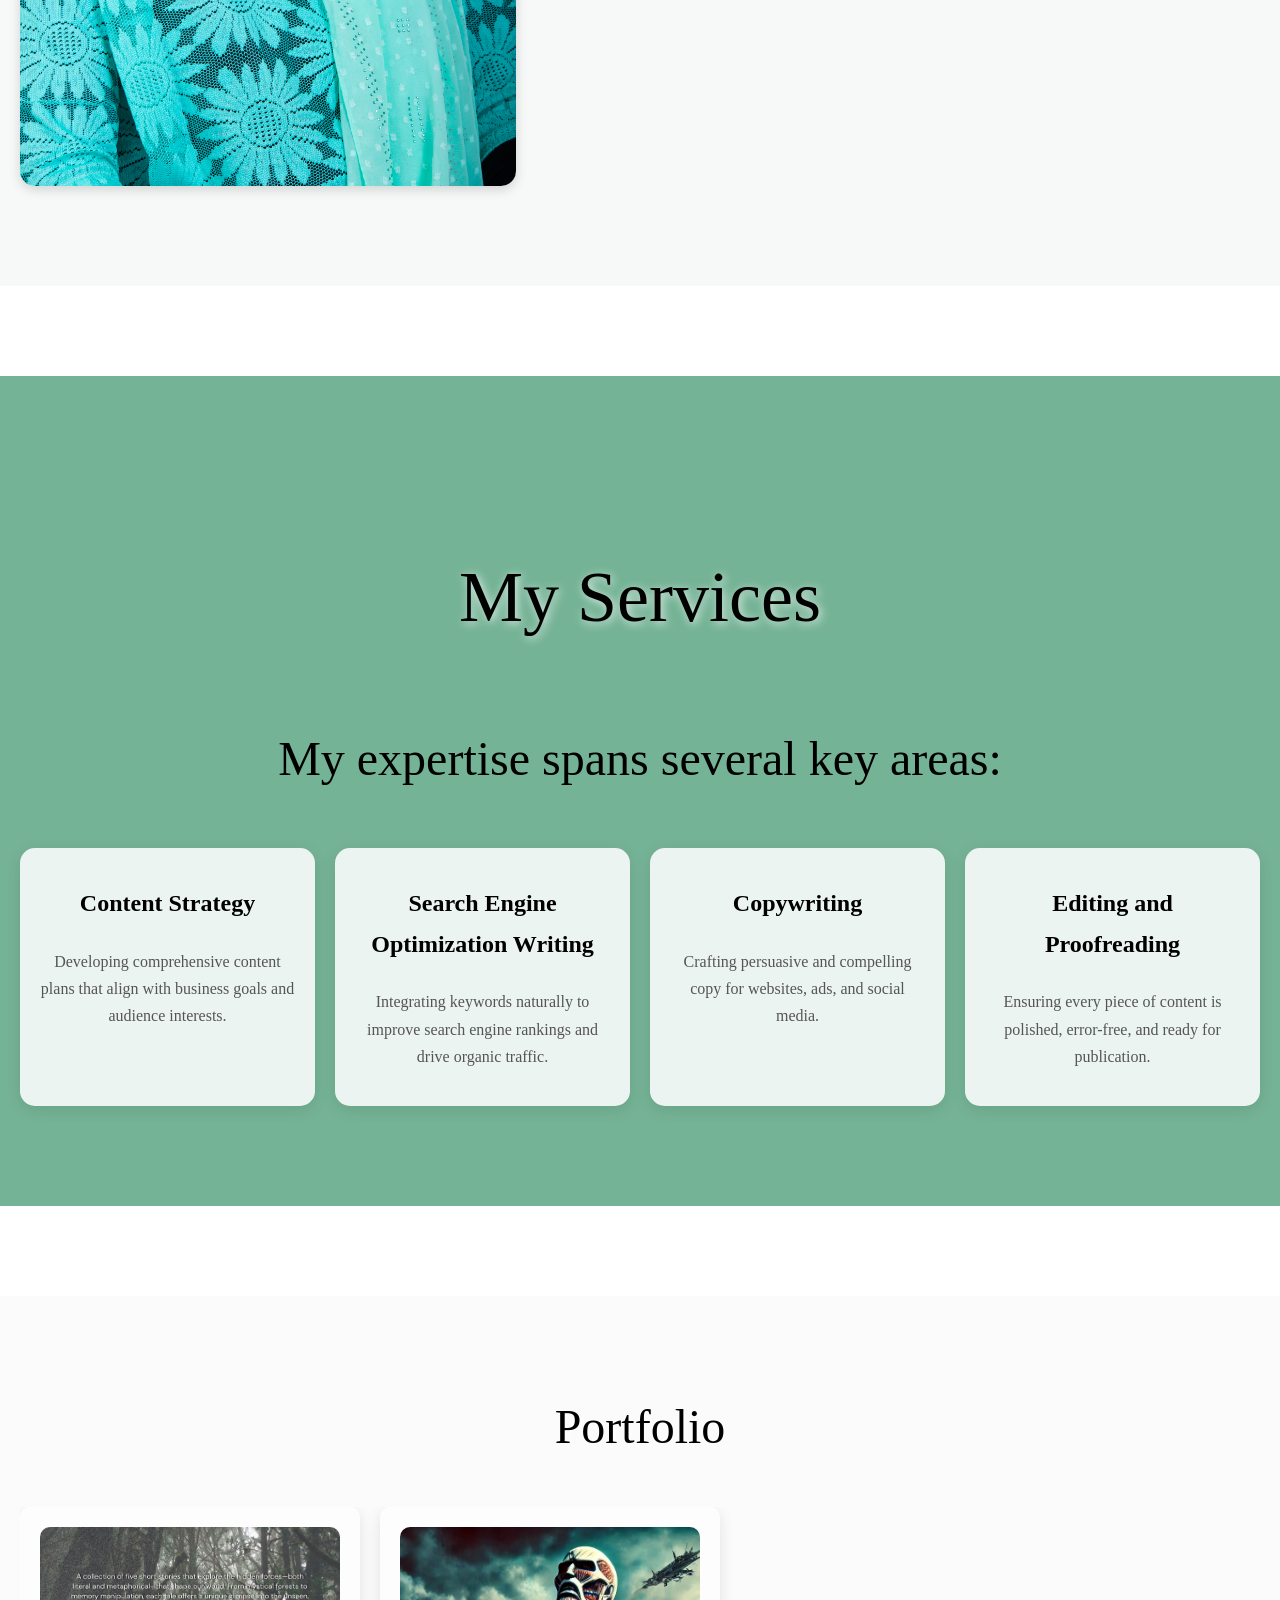
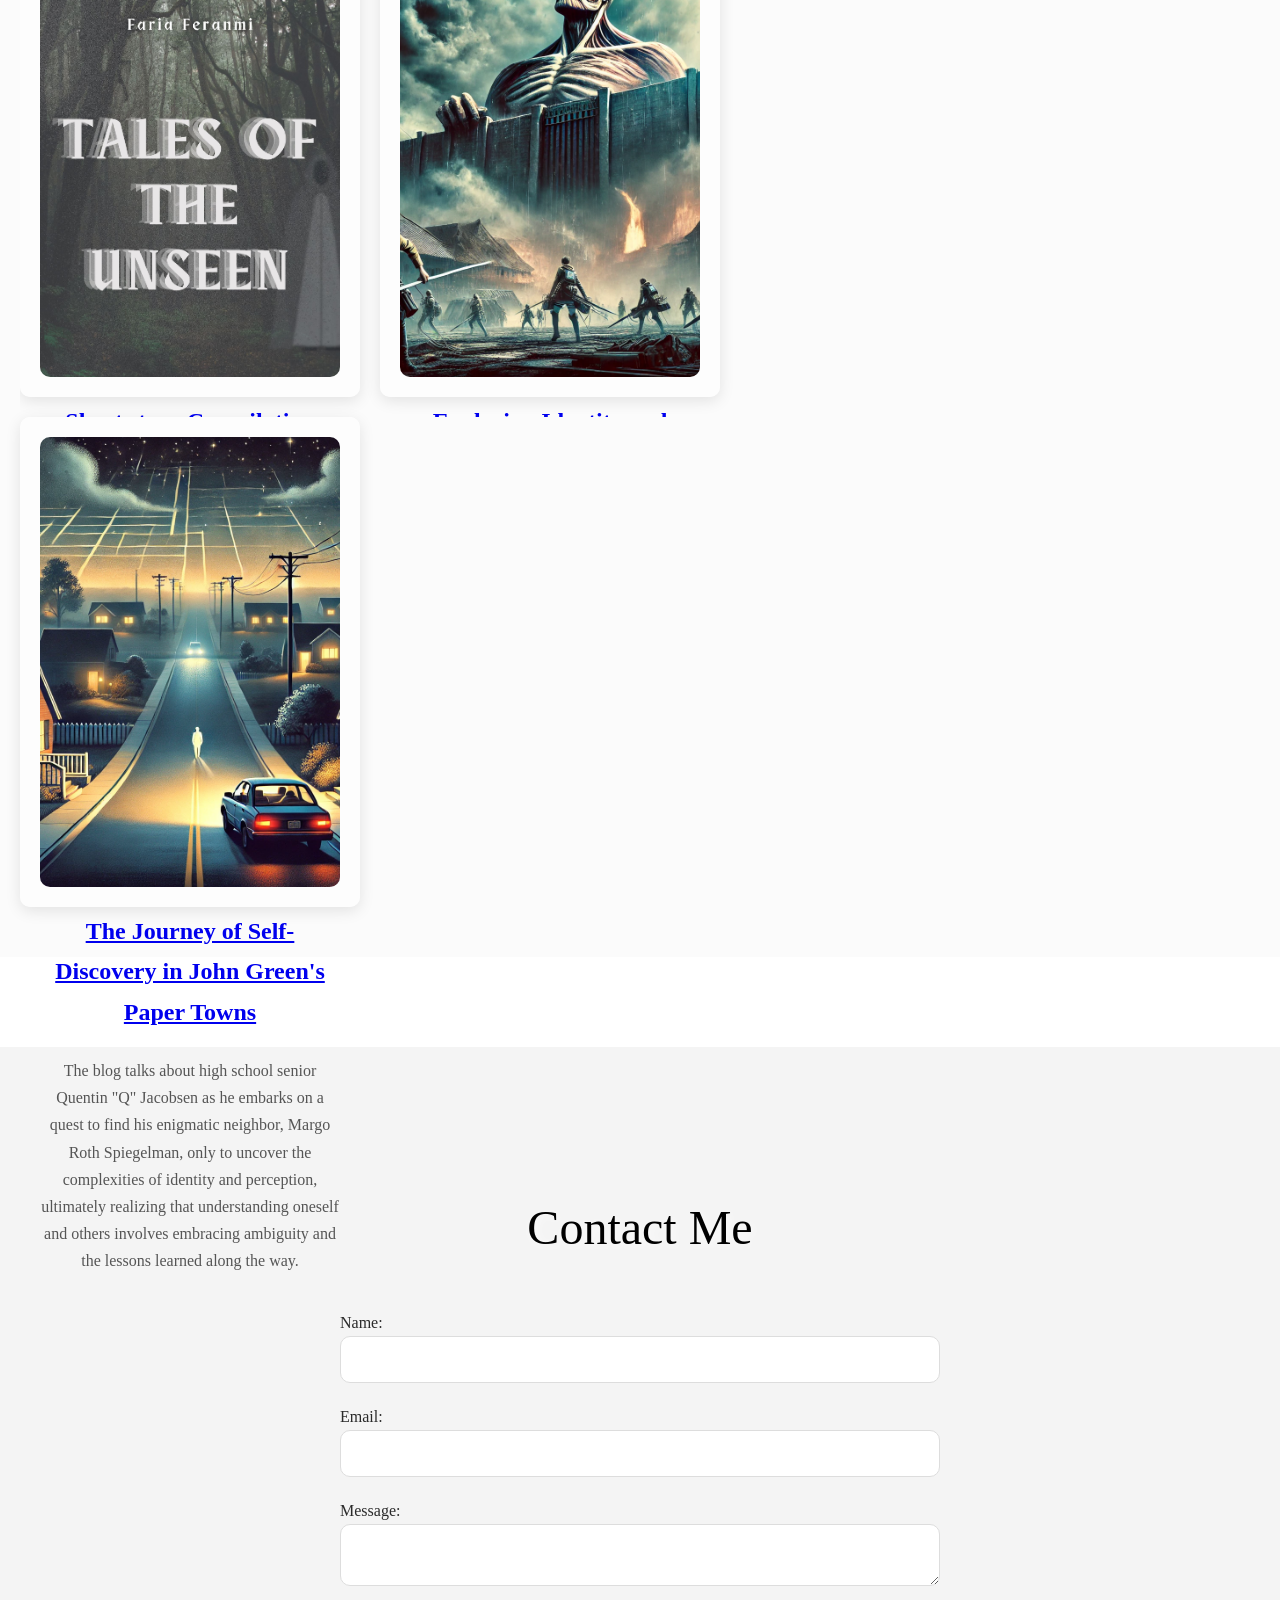
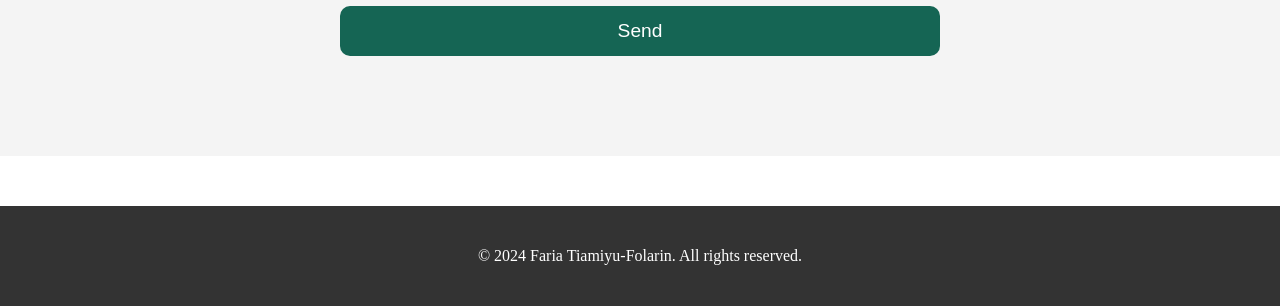
==== commit e5b7786e: "more changes" ====
--- a/index.html
+++ b/index.html
@@ -95,35 +95,41 @@
         <a href="https://www.wattpad.com/myworks/375334783-tales-of-the-unseen" target="_blank">
           <img src="images/tales of the unseen.jpg" alt="Project 1">
           <h3>Short story Compilation</h3>
+          </a>
           <p>Tales of the Unseen is a compelling collection of five 
           short stories that explores various genres, 
           each delving into the theme of "unseen forces," 
           from mystical spirits and hidden family secrets to haunting 
           memories and the complexities of love during a pandemic. 
           Through diverse narratives, the collection reveals how these unseen 
-          elements shape human experiences and relationships.</p>
-        </a>
+          elements shape human experiences and relationships.
+        </p>
+      
       </div>
       <div class="portfolio-item">
         <a href="https://fary28.wordpress.com/2024/10/18/exploring-identity-and-survival-in-attack-on-titan/" target="_blank">
           <img src="images/attack on titan image sha.webp" alt="Project 2">
           <h3>Exploring Identity and Survival in Attack on Titan</h3>
+          </a>
           <p>It dives into Hajime Isayama's thought-provoking anime, 
           which transcends typical action tropes to examine profound
-           themes of survival, identity, and freedom.</p>
-        </a>
+           themes of survival, identity, and freedom.
+          </p>
+        
       </div>
     </div>
       <div class="portfolio-item">
         <a href="https://fary28.wordpress.com/2024/10/18/the-journey-of-self-discovery-in-john-greens-paper-towns/" target="_blank">
           <img src="images/paper towns.webp" alt="Project 3">
           <h3>The Journey of Self-Discovery in John Green's Paper Towns</h3>
+        </a>
           <p>The blog talks about high school senior Quentin "Q" Jacobsen as he embarks
            on a quest to find his enigmatic neighbor, Margo Roth Spiegelman, 
            only to uncover the complexities of identity and perception, 
            ultimately realizing that understanding oneself and others involves 
-           embracing ambiguity and the lessons learned along the way.</p>
-        </a>
+           embracing ambiguity and the lessons learned along the way.
+          </p>
+  
       </div>
     </div>
     </section>
--- a/portfolio.css
+++ b/portfolio.css
@@ -218,11 +218,14 @@
   padding: 50px 20px;
   background-color: #f9f9f994;
   color: #343434;
+  justify-content: space-between;
 }
 
 .portfolio-item {
   max-width: 300px;
   flex: 0 0 auto; 
+  width: 300px; 
+  height: 450px;
   text-align: center;
   background-color: rgba(255, 255, 255, 0.616);
   border-radius: 10px;
@@ -233,10 +236,10 @@
 }
 
 .portfolio-item img {
-  max-width: 40%;
-  height: auto;
+  width: 100%;
+  height: 100%;
+  object-fit: cover; 
   border-radius: 10px;
-  object-fit: scale-down;
 }
 
 .portfolio-item:hover {
@@ -256,8 +259,17 @@
   color: #555;
 }
 
+.portfolio-wrapper {
+  display: flex;
+  overflow-x: auto;
+  scroll-snap-type: x mandatory;
+  padding-bottom: 20px;
+  gap: 20px;
+}
+
 .portfolio-wrapper::-webkit-scrollbar {
   height: 10px;
+  margin: 20px;
 }
 
 .portfolio-wrapper::-webkit-scrollbar-thumb {
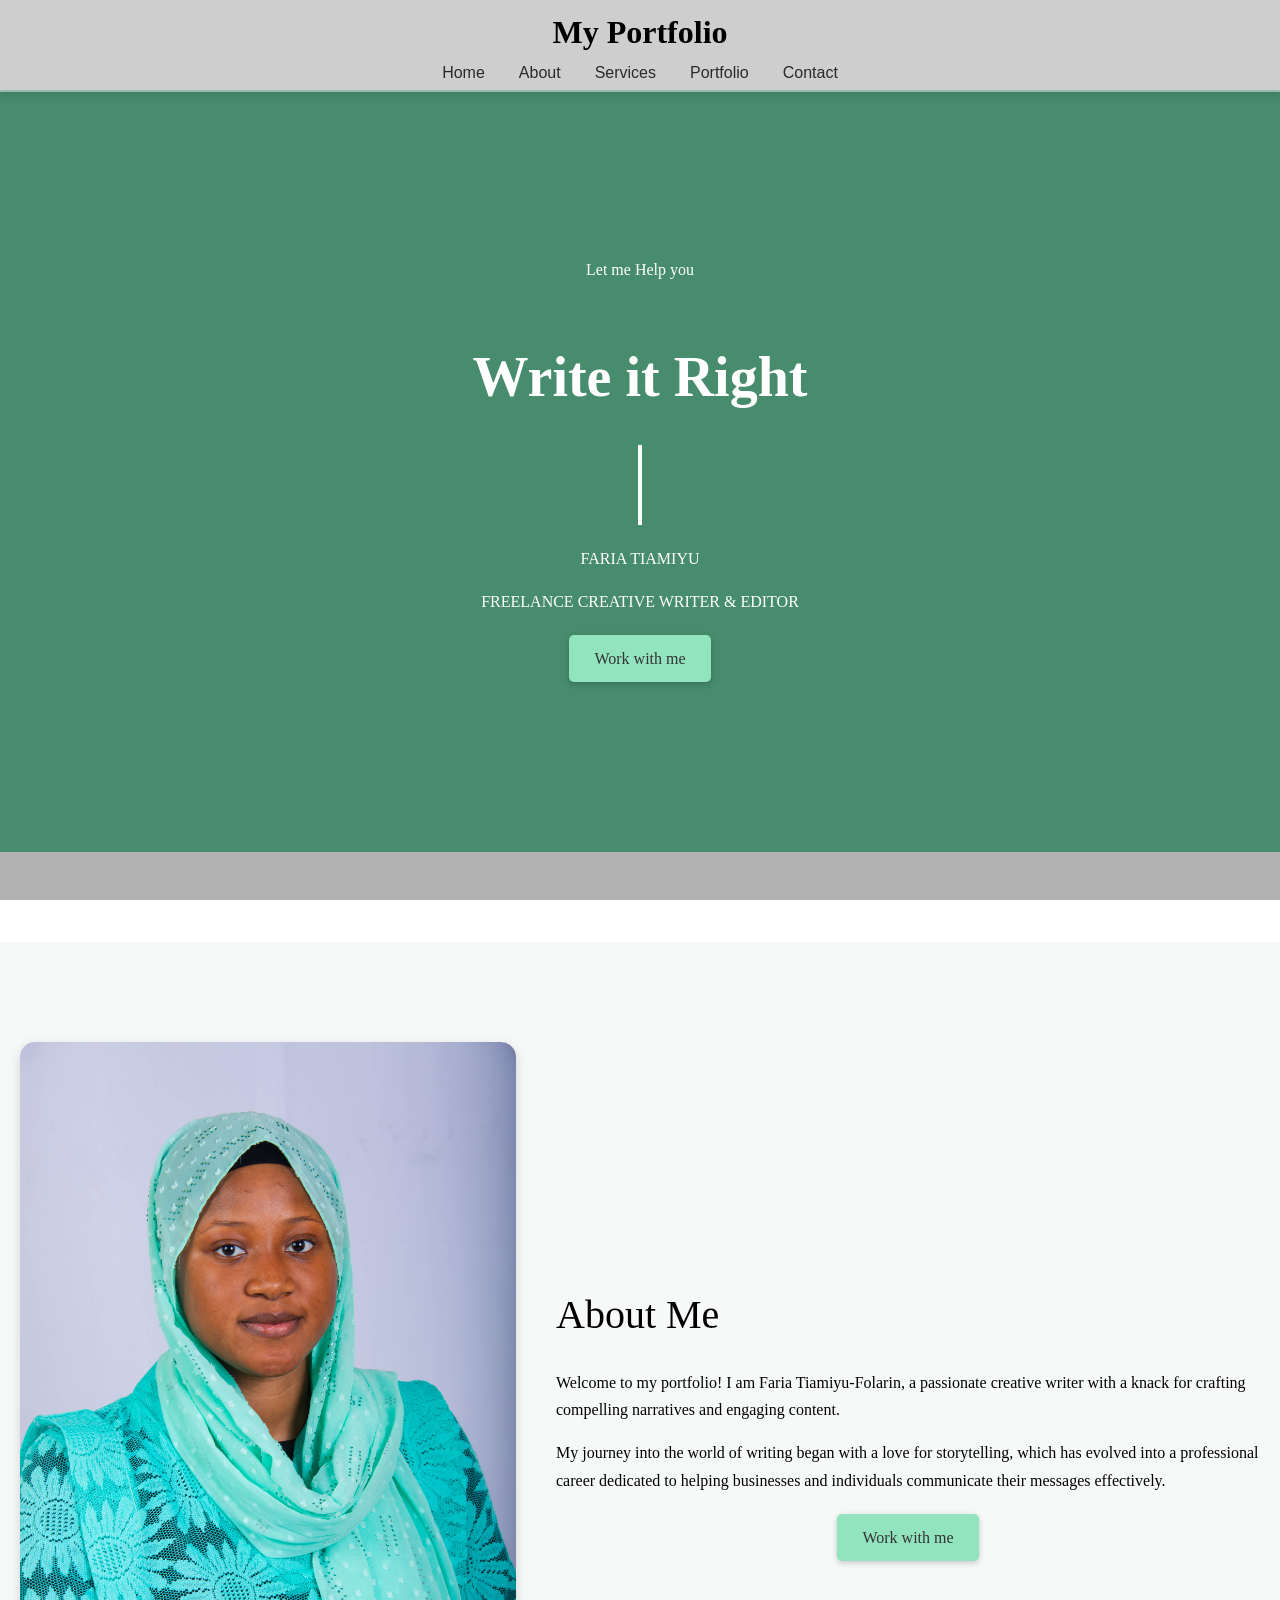
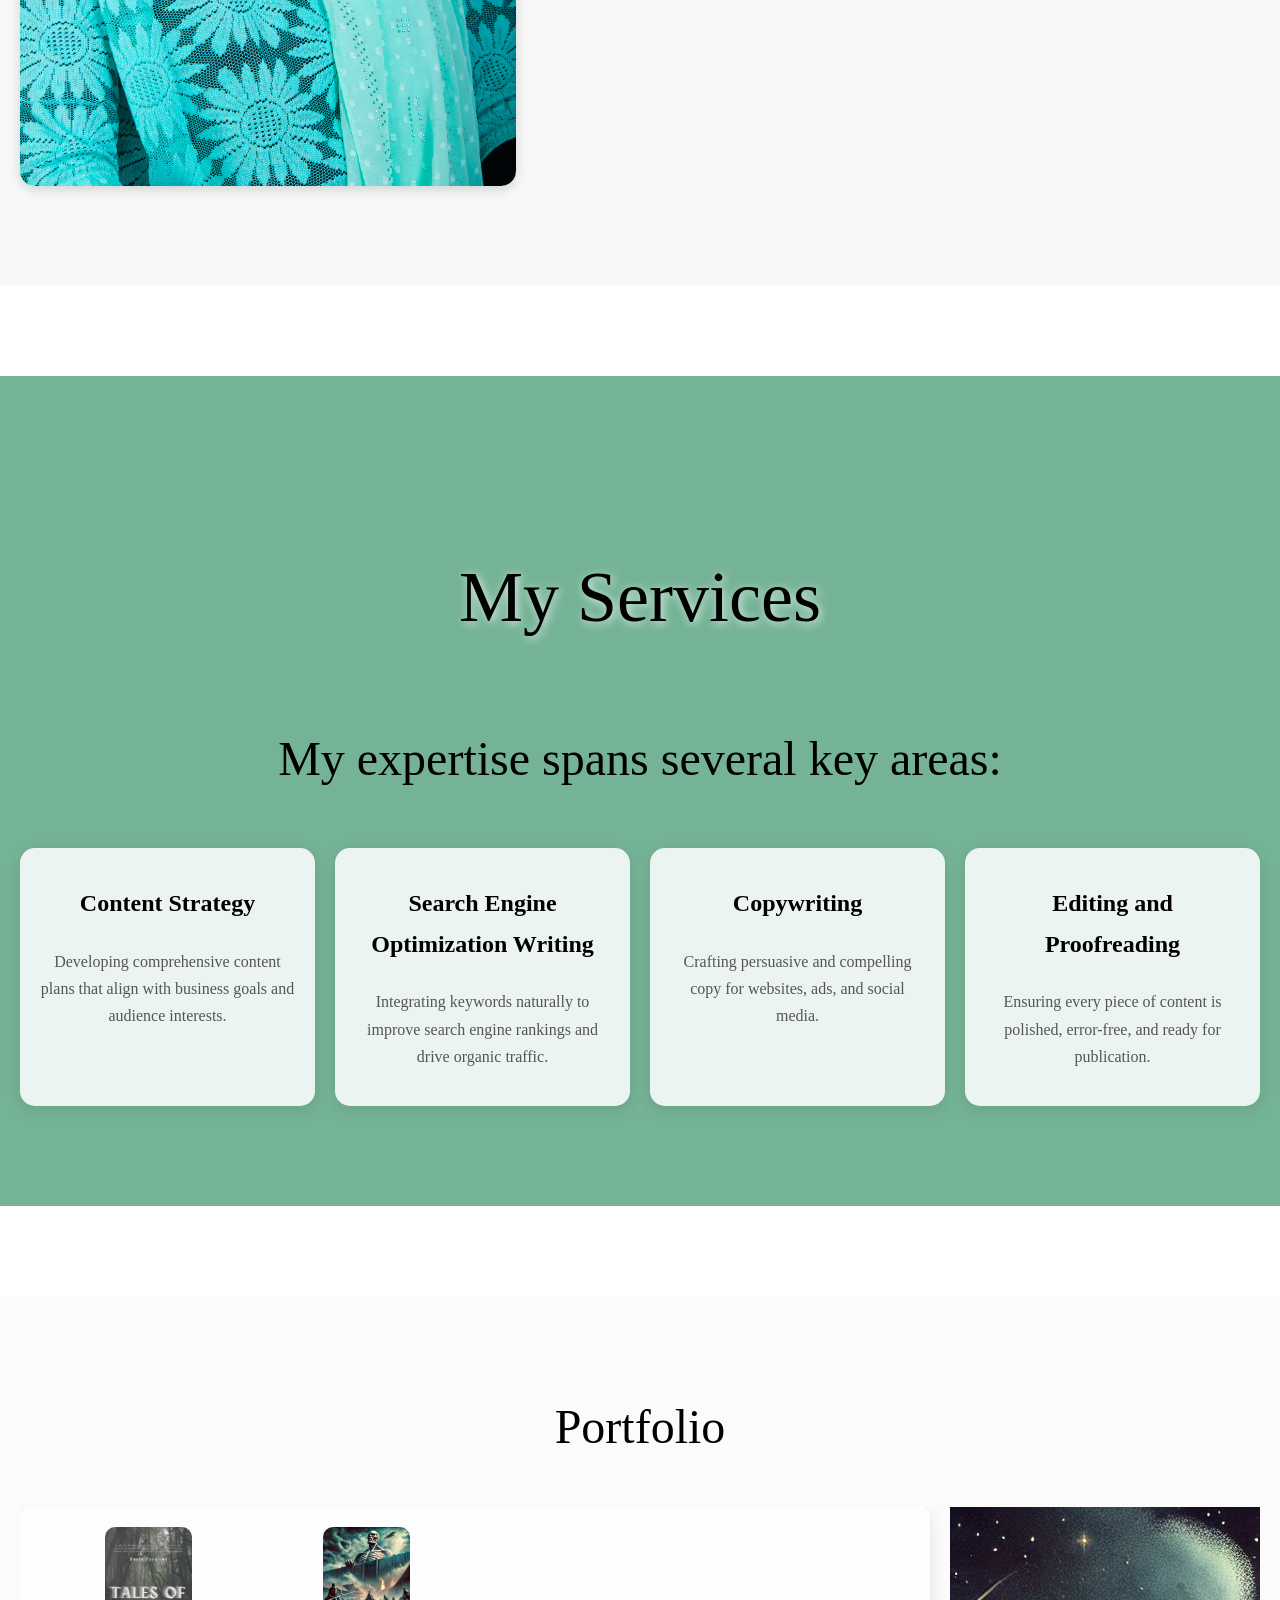
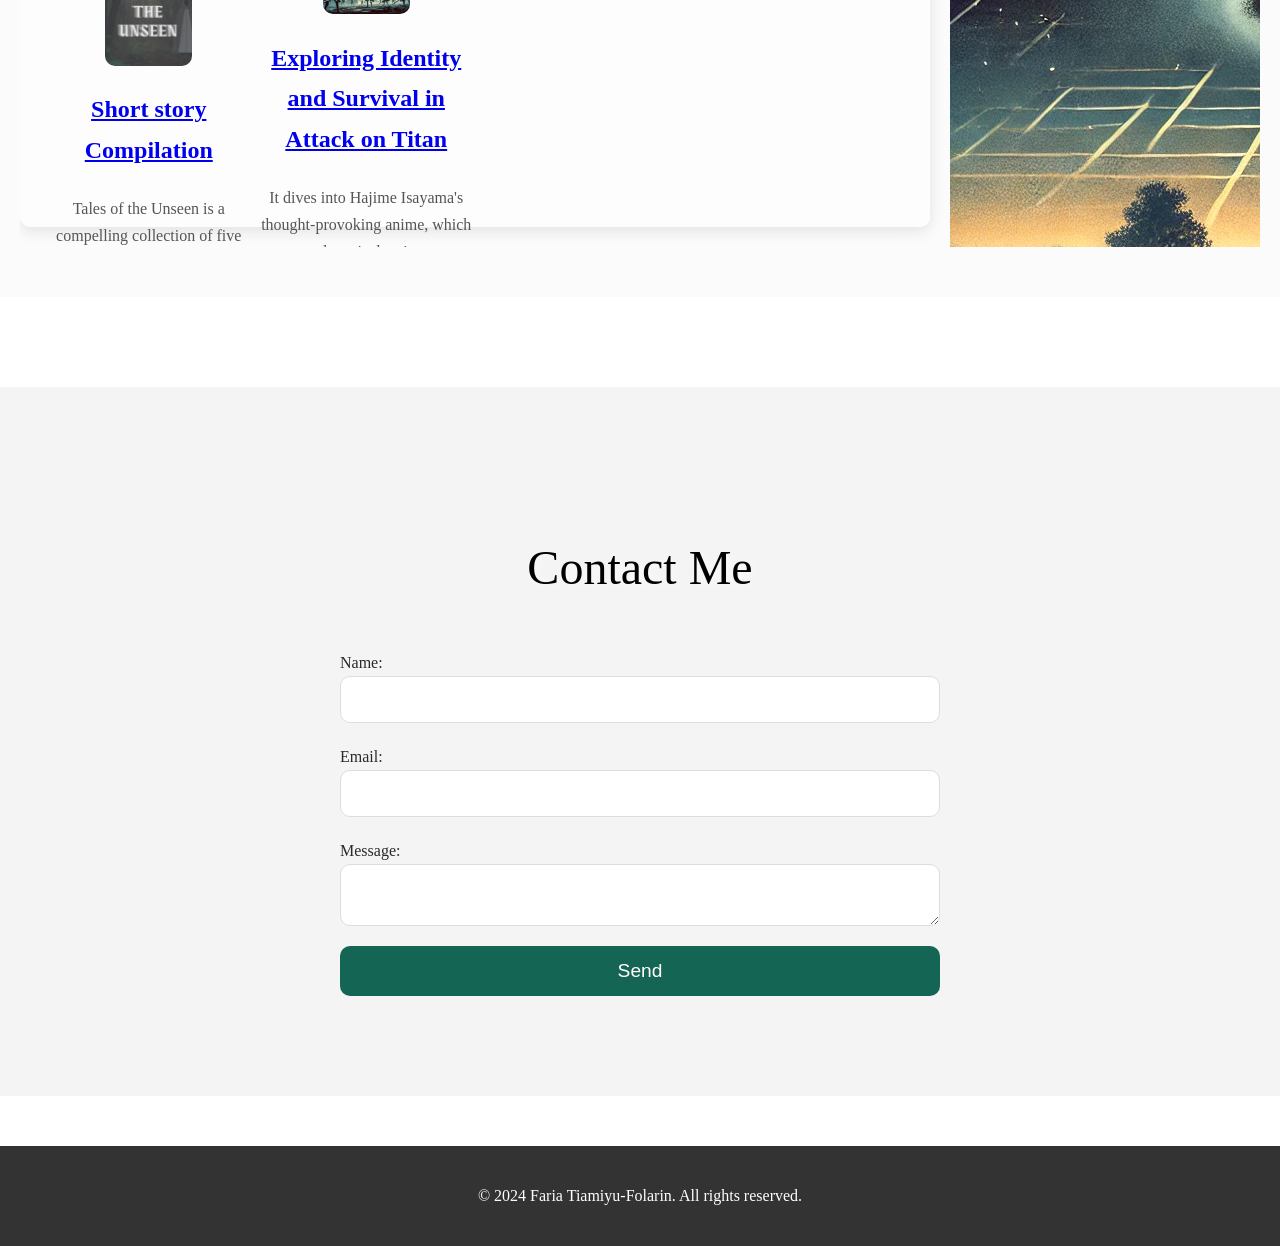
==== commit 59be303e: "aagain" ====
--- a/index.html
+++ b/index.html
@@ -92,6 +92,7 @@
       <h2>Portfolio</h2>
     <div class="portfolio-wrapper">
       <div class="portfolio-item">
+      <div class="portfolio-item1">
         <a href="https://www.wattpad.com/myworks/375334783-tales-of-the-unseen" target="_blank">
           <img src="images/tales of the unseen.jpg" alt="Project 1">
           <h3>Short story Compilation</h3>
@@ -104,9 +105,8 @@
           Through diverse narratives, the collection reveals how these unseen 
           elements shape human experiences and relationships.
         </p>
-      
       </div>
-      <div class="portfolio-item">
+      <div class="portfolio-item2">
         <a href="https://fary28.wordpress.com/2024/10/18/exploring-identity-and-survival-in-attack-on-titan/" target="_blank">
           <img src="images/attack on titan image sha.webp" alt="Project 2">
           <h3>Exploring Identity and Survival in Attack on Titan</h3>
@@ -118,7 +118,7 @@
         
       </div>
     </div>
-      <div class="portfolio-item">
+      <div class="portfolio-item3">
         <a href="https://fary28.wordpress.com/2024/10/18/the-journey-of-self-discovery-in-john-greens-paper-towns/" target="_blank">
           <img src="images/paper towns.webp" alt="Project 3">
           <h3>The Journey of Self-Discovery in John Green's Paper Towns</h3>
@@ -129,7 +129,7 @@
            ultimately realizing that understanding oneself and others involves 
            embracing ambiguity and the lessons learned along the way.
           </p>
-  
+        </div>
       </div>
     </div>
     </section>
--- a/portfolio.css
+++ b/portfolio.css
@@ -218,14 +218,10 @@
   padding: 50px 20px;
   background-color: #f9f9f994;
   color: #343434;
-  justify-content: space-between;
 }
 
 .portfolio-item {
-  max-width: 300px;
-  flex: 0 0 auto; 
-  width: 300px; 
-  height: 450px;
+  flex:0, 0, 50; 
   text-align: center;
   background-color: rgba(255, 255, 255, 0.616);
   border-radius: 10px;
@@ -236,10 +232,10 @@
 }
 
 .portfolio-item img {
-  width: 100%;
-  height: 100%;
-  object-fit: cover; 
+  max-width: 40%;
+  height: auto;
   border-radius: 10px;
+  object-fit: scale-down;
 }
 
 .portfolio-item:hover {
@@ -259,11 +255,26 @@
   color: #555;
 }
 
+.portfolio-item1 {
+    float: left;
+    width: 25%;
+    height: 280px;
+}
+
+.portfolio-item2 {
+    float: left;
+    width: 25%;
+    height: 280px;
+}
+
+.portfolio-item3 {
+  float: right;
+  width: 25%;
+  height: 280px;
+}
+
 .portfolio-wrapper {
-  display: flex;
-  overflow-x: auto;
-  scroll-snap-type: x mandatory;
-  padding-bottom: 20px;
+  display: grid;
   gap: 20px;
 }
 
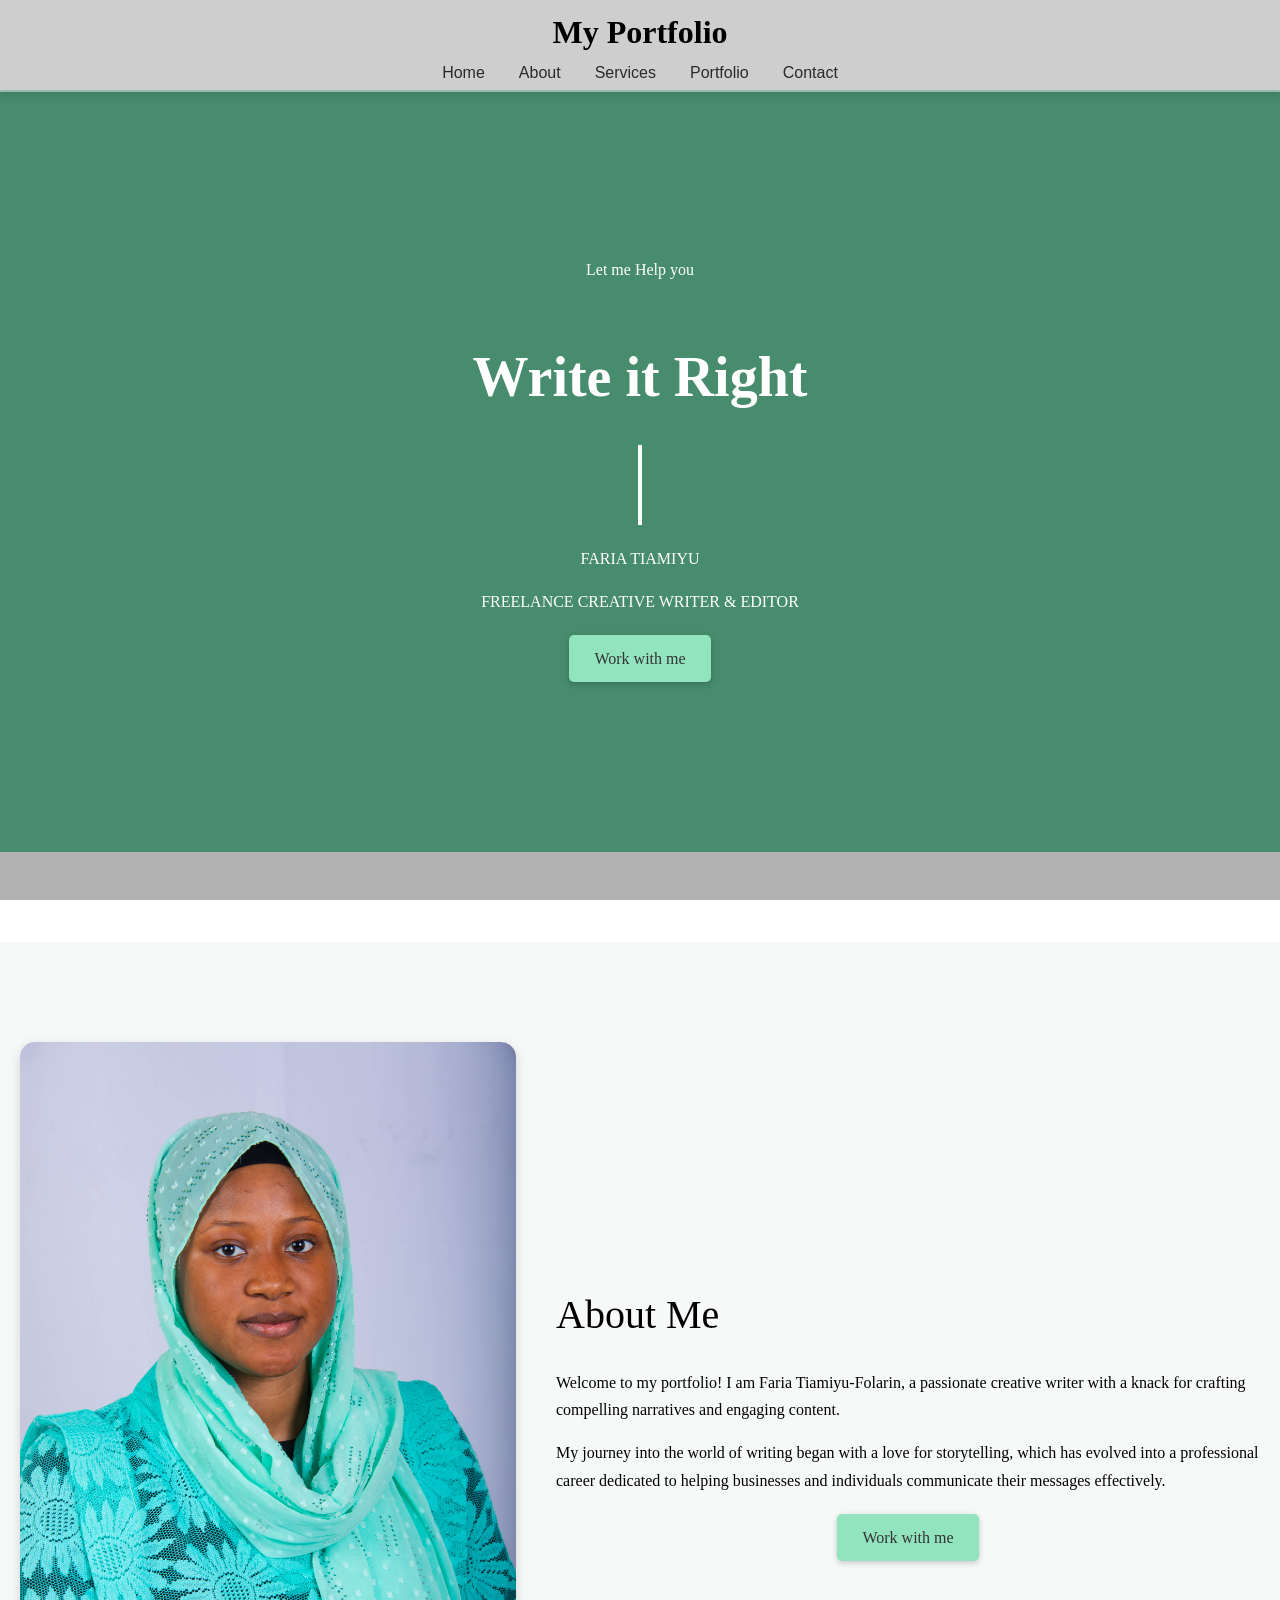
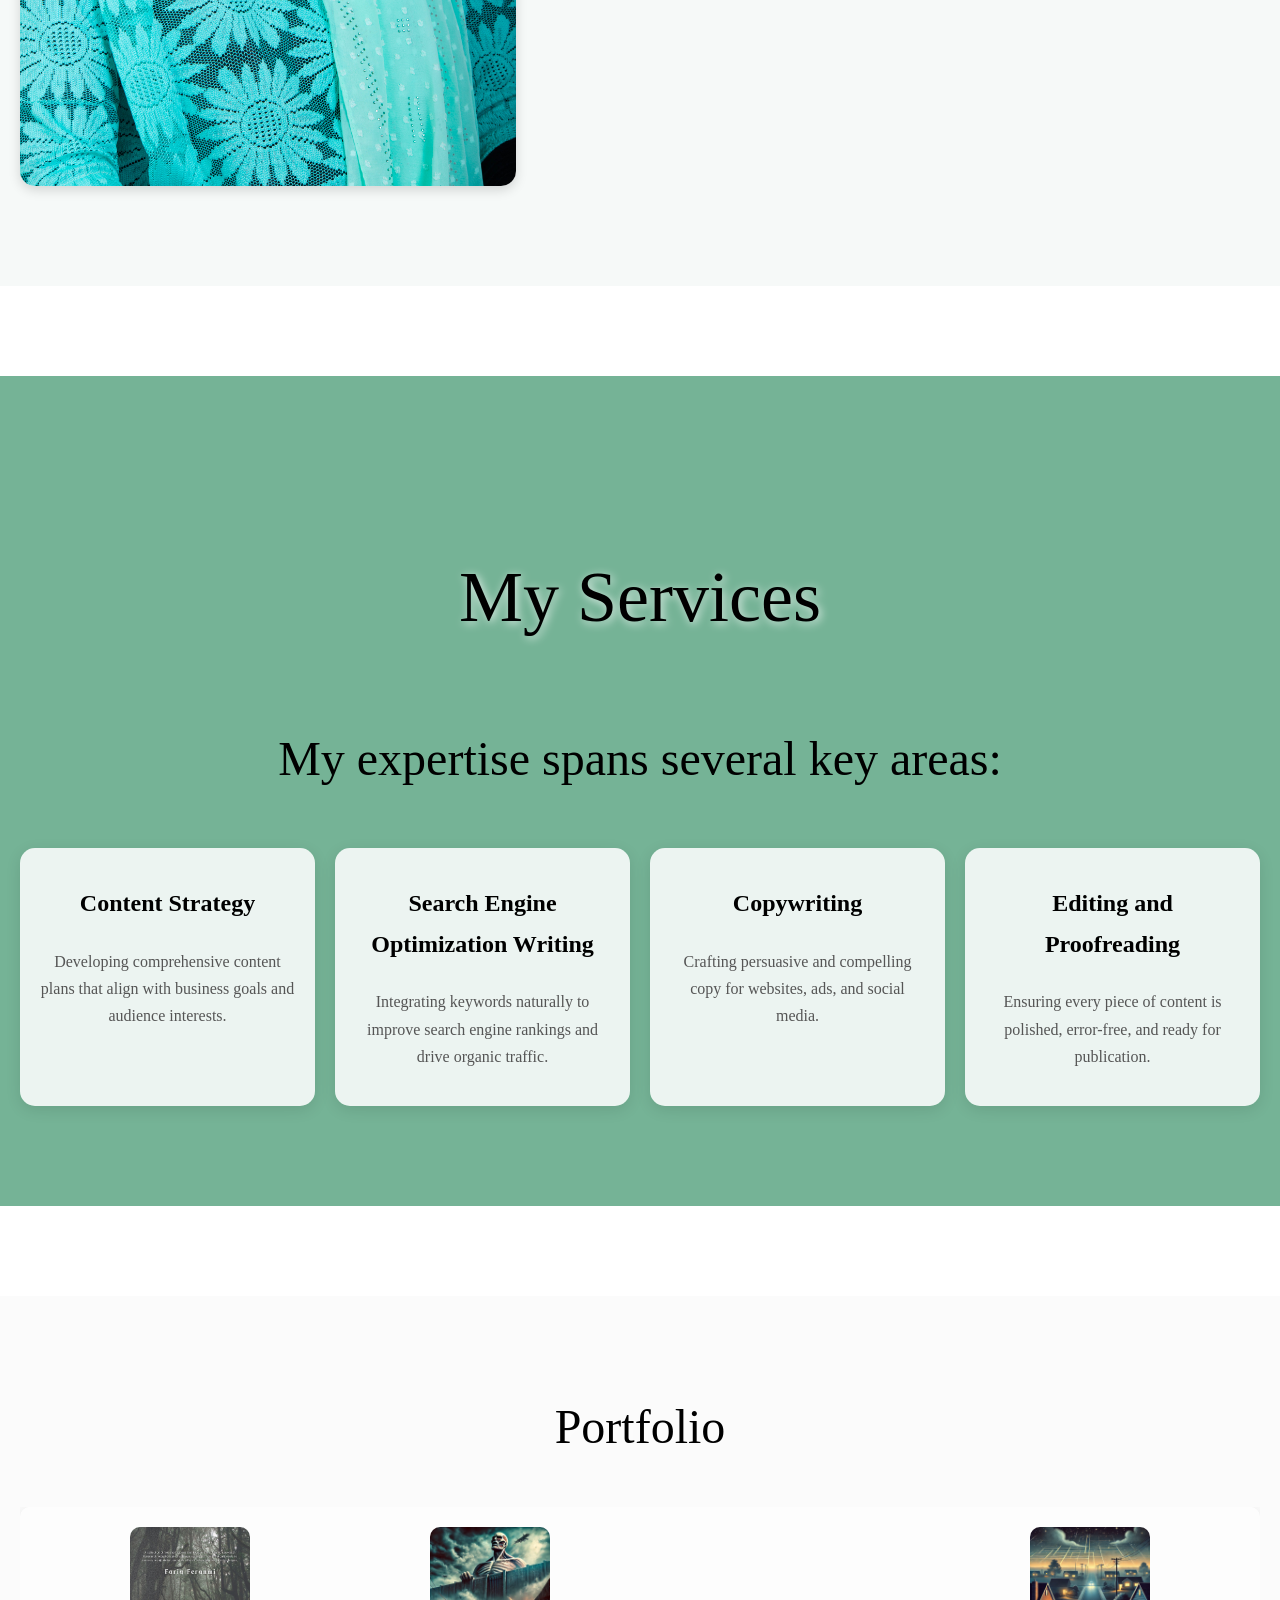
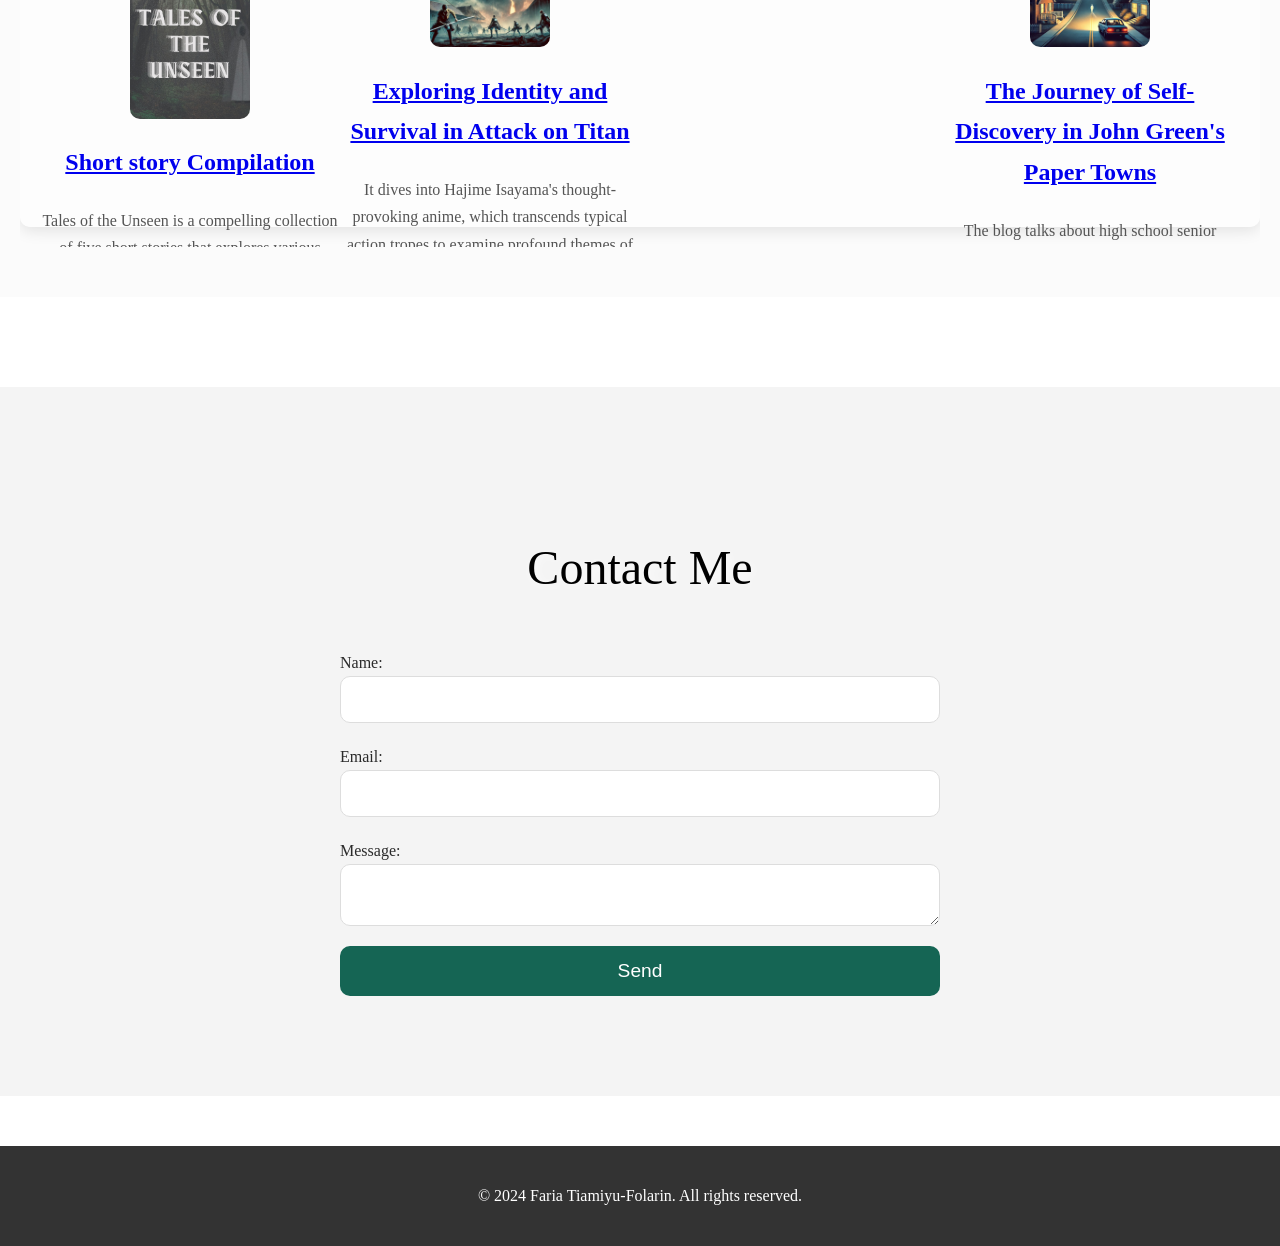
==== commit 714ca41a: "eh" ====
--- a/index.html
+++ b/index.html
@@ -92,8 +92,8 @@
       <h2>Portfolio</h2>
     <div class="portfolio-wrapper">
       <div class="portfolio-item">
-      <div class="portfolio-item1">
-        <a href="https://www.wattpad.com/myworks/375334783-tales-of-the-unseen" target="_blank">
+        <div class="portfolio-item1">
+         <a href="https://www.wattpad.com/myworks/375334783-tales-of-the-unseen" target="_blank">
           <img src="images/tales of the unseen.jpg" alt="Project 1">
           <h3>Short story Compilation</h3>
           </a>
@@ -104,10 +104,10 @@
           memories and the complexities of love during a pandemic. 
           Through diverse narratives, the collection reveals how these unseen 
           elements shape human experiences and relationships.
-        </p>
-      </div>
-      <div class="portfolio-item2">
-        <a href="https://fary28.wordpress.com/2024/10/18/exploring-identity-and-survival-in-attack-on-titan/" target="_blank">
+          </p>
+        </div>
+        <div class="portfolio-item2">
+         <a href="https://fary28.wordpress.com/2024/10/18/exploring-identity-and-survival-in-attack-on-titan/" target="_blank">
           <img src="images/attack on titan image sha.webp" alt="Project 2">
           <h3>Exploring Identity and Survival in Attack on Titan</h3>
           </a>
@@ -115,14 +115,12 @@
           which transcends typical action tropes to examine profound
            themes of survival, identity, and freedom.
           </p>
-        
-      </div>
-    </div>
-      <div class="portfolio-item3">
-        <a href="https://fary28.wordpress.com/2024/10/18/the-journey-of-self-discovery-in-john-greens-paper-towns/" target="_blank">
+        </div>
+        <div class="portfolio-item3">
+         <a href="https://fary28.wordpress.com/2024/10/18/the-journey-of-self-discovery-in-john-greens-paper-towns/" target="_blank">
           <img src="images/paper towns.webp" alt="Project 3">
           <h3>The Journey of Self-Discovery in John Green's Paper Towns</h3>
-        </a>
+         </a>
           <p>The blog talks about high school senior Quentin "Q" Jacobsen as he embarks
            on a quest to find his enigmatic neighbor, Margo Roth Spiegelman, 
            only to uncover the complexities of identity and perception, 
